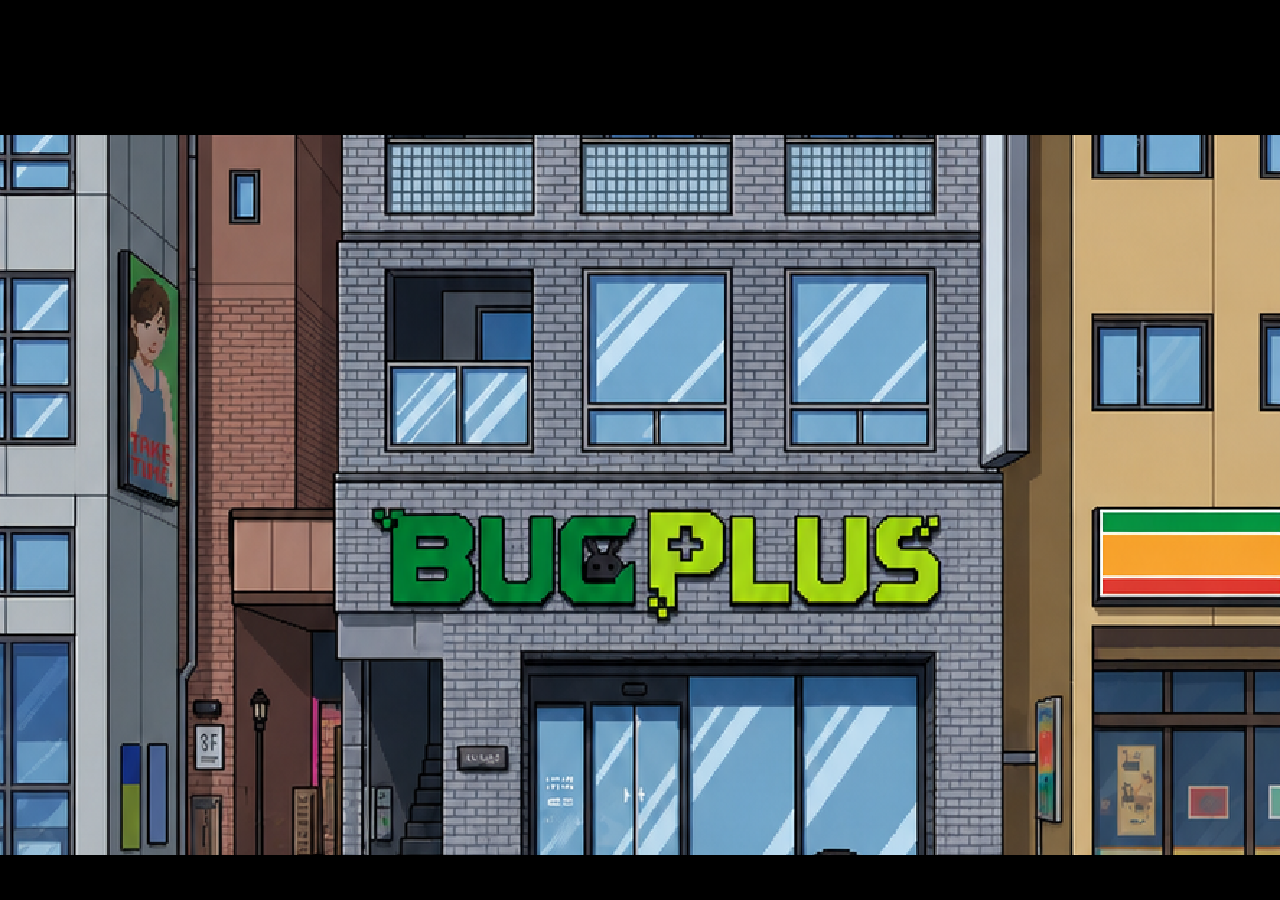
==== index.html @ 057a7ef7 "Publish input and gate fixes" ====
<!doctype html>
<html lang="ja">
  <head>
    <meta charset="UTF-8" />
    <meta name="viewport" content="width=device-width, initial-scale=1.0, viewport-fit=cover" />
    <meta name="theme-color" content="#1796dd" />
    <title>バグプラス株式会社</title>
    <script type="module" crossorigin src="./assets/index-Cx8Xz4dJ.js"></script>
    <link rel="stylesheet" crossorigin href="./assets/index-6q6pq_SU.css">
  </head>
  <body>
    <main id="game-root" aria-label="バグプラス株式会社 ゲーム"></main>
  </body>
</html>
---- assets/index-6q6pq_SU.css ----
:root{background:#000;color-scheme:dark;font-family:monospace;--reception-ui-font: 20px;--reception-ui-line: 1.5}*{box-sizing:border-box}html,body,#game-root{width:100%;height:100%;margin:0;overflow:hidden;overscroll-behavior:none}body{background:#000;overscroll-behavior:none;user-select:none;-webkit-user-select:none;-webkit-touch-callout:none;touch-action:none}.bug-company-pdf-download{position:relative;z-index:20;display:inline-flex!important;align-items:center;gap:10px;isolation:isolate;white-space:nowrap}.bug-company-pdf-download>span{display:grid;place-items:end center;width:34px;height:42px;padding-bottom:4px;border-radius:3px;background:#fff;color:#c8192e;font:900 10px/1 sans-serif;box-shadow:inset 0 0 0 2px #c8192e;clip-path:polygon(0 0,72% 0,100% 23%,100% 100%,0 100%)}.bug-company-pdf-download>b{font:inherit}.bug-flow-shell,.employee-ranking-shell,.employee-ranking-choice,.employee-ranking-password{font-size:18px}.bug-flow-nav button,.bug-flow-content :is(button,input,select,textarea),.employee-ranking-shell :is(button,input,select){font-size:16px}.tsukikage-gate-overlay{position:fixed;top:0;right:0;bottom:0;left:0;z-index:22000;display:grid;place-items:end center;padding:24px;background:#000000a8;color:#fff}.tsukikage-gate-overlay section{display:grid;gap:16px;width:min(920px,calc(100vw - 32px));min-height:210px;padding:24px 28px;border:3px solid #d7e8f7;background:linear-gradient(145deg,#071221fa,#140e27fa);box-shadow:0 0 34px #5c4cff52}.tsukikage-gate-overlay p,.tsukikage-gate-overlay h2{margin:0}.tsukikage-gate-overlay p{color:#a9d9ff;letter-spacing:.12em}.tsukikage-gate-overlay h2{white-space:normal;font-size:clamp(22px,3vw,34px);line-height:1.55}.tsukikage-gate-overlay section>div{display:flex;flex-wrap:wrap;gap:12px}.tsukikage-gate-overlay button{min-width:180px;min-height:52px;padding:10px 22px;border:2px solid #8ea5bd;background:#132a42;color:#fff;font:800 18px/1.2 sans-serif}.tsukikage-gate-overlay button.is-primary{border-color:#a9e8ff;background:#244d76}.tsukikage-gate-overlay button:focus{outline:4px solid #fff;outline-offset:3px}.tsukikage-gate-overlay.is-return{place-items:center;background:#02050b}.tsukikage-game-overlay{position:fixed;top:0;right:0;bottom:0;left:0;z-index:22100;display:grid;grid-template-rows:auto minmax(0,1fr);background:#000}.tsukikage-game-overlay header{display:flex;align-items:center;justify-content:space-between;gap:12px;min-height:48px;padding:6px 14px;background:#08101e;color:#fff}.tsukikage-game-overlay header button{min-height:36px;border:1px solid #9dc9ed;background:#162b45;color:#fff}.tsukikage-game-overlay header .tsukikage-date-return{min-height:26px;padding:3px 8px;font-size:11px}.tsukikage-game-overlay iframe{width:100%;height:100%;border:0;background:#000}.phone-app-icon.is-eyes{overflow:hidden;background:radial-gradient(circle at 50% 45%,#273b83,#090b1b 68%);box-shadow:inset 0 0 0 2px #806cff,0 0 14px #725fff99}.eyes-app-icon{width:100%;height:100%;fill:none;stroke:#bcecff;stroke-width:4;filter:drop-shadow(0 0 5px #766bff)}.eyes-app-icon circle:nth-of-type(2){fill:#713dff;stroke:#d7f5ff}.eyes-world-app{position:relative;display:grid;justify-items:center;align-content:start;gap:11px;min-height:100%;overflow:hidden;padding:18px 14px;background:radial-gradient(circle at 50% 32%,#151c43 0,#080b1b 42%,#03040b);color:#e8f7ff;text-align:center}.eyes-world-app:before{content:"";position:absolute;top:0;right:0;bottom:0;left:0;opacity:.17;background-image:linear-gradient(#8279ff44 1px,transparent 1px),linear-gradient(90deg,#8279ff44 1px,transparent 1px);background-size:26px 26px}.eyes-world-app>*{position:relative;z-index:1}.eyes-world-app header small,.eyes-world-app footer{color:#8598c9;font:700 9px/1.4 monospace;letter-spacing:.14em}.eyes-world-app h2{margin:2px 0 0;color:#dff8ff;font-size:clamp(18px,5vw,28px);letter-spacing:.08em;text-shadow:0 0 12px #6f78ff}.eyes-world-app header p,.eyes-world-system{margin:0;color:#9fc7ff}.eyes-world-core{position:relative;width:142px;height:142px;border:2px solid #5e64c9;border-radius:50%;box-shadow:0 0 28px #5047ff55,inset 0 0 24px #3579ff33}.eyes-world-core:before,.eyes-world-core:after{content:"";position:absolute;top:12px;right:12px;bottom:12px;left:12px;border:1px dashed #66bfff;border-radius:50%;animation:eyes-ring 14s linear infinite}.eyes-world-core:after{top:27px;right:27px;bottom:27px;left:27px;border-style:solid;border-color:#995fff;animation-direction:reverse;animation-duration:9s}.eyes-world-core i{position:absolute;top:47px;right:20px;bottom:47px;left:20px;border:3px solid #c7f2ff;border-radius:70% 18%;transform:rotate(45deg);box-shadow:0 0 18px #567cff}.eyes-world-core b{position:absolute;left:50%;top:50%;width:30px;height:30px;border:4px solid #e6fbff;border-radius:50%;background:#7037ff;box-shadow:0 0 18px #6bbcff;transform:translate(-50%,-50%)}.eyes-world-core span{position:absolute;left:50%;top:50%;width:8px;height:8px;border-radius:50%;background:#fff;transform:translate(-50%,-50%)}.eyes-world-app.is-open .eyes-world-core{animation:eyes-pulse 1.8s ease-in-out infinite}.eyes-world-status{display:grid;gap:3px;min-width:210px;padding:10px 18px;border:1px solid #404b80;background:#090d20cc}.eyes-world-status small{color:#7787b5;letter-spacing:.15em}.eyes-world-status strong{color:#a8dfff;font-size:19px;letter-spacing:.1em}.eyes-world-status span{color:#b8a6ff}.eyes-world-toggle{min-width:230px;min-height:46px;border:1px solid #6e75d2;background:#11183a;color:#c4edff;font-weight:900;letter-spacing:.06em;box-shadow:0 0 14px #433cff44}.eyes-world-app.is-open .eyes-world-toggle{border-color:#86ddff;background:#182a57;box-shadow:0 0 20px #5f5cff88}.eyes-world-app blockquote{margin:0;color:#cbd4ed;font-size:12px}.eyes-world-scan{position:absolute;z-index:2;left:0;right:0;top:-12%;height:2px;background:#b9f6ff;opacity:0;box-shadow:0 0 14px #72dcff}.eyes-world-app.is-open .eyes-world-scan{opacity:.7;animation:eyes-scan 2.8s linear infinite}@keyframes eyes-ring{to{transform:rotate(360deg)}}@keyframes eyes-pulse{50%{box-shadow:0 0 44px #65f9,inset 0 0 32px #4fb7ff55}}@keyframes eyes-scan{to{top:105%}}@media(max-width:720px),(max-height:460px){.bug-flow-shell,.employee-ranking-shell,.employee-ranking-choice,.employee-ranking-password{font-size:15px}.bug-flow-nav button,.bug-flow-content :is(button,input,select,textarea),.employee-ranking-shell :is(button,input,select){font-size:14px}.bug-flow-field,.bug-flow-route li,.bug-flow-request-list button{font-size:14px}.tsukikage-gate-overlay{padding:8px}.tsukikage-gate-overlay section{width:calc(100vw - 16px);min-height:170px;padding:14px}.tsukikage-gate-overlay h2{font-size:19px}.tsukikage-game-overlay header{min-height:40px;font-size:13px}.eyes-world-app{grid-template-columns:1fr 1fr;gap:6px 10px;padding:8px}.eyes-world-app header,.eyes-world-app blockquote,.eyes-world-app footer{grid-column:1 / -1}.eyes-world-core{width:108px;height:108px}.eyes-world-core i{top:36px;right:16px;bottom:36px;left:16px}.eyes-world-core b{width:24px;height:24px}}.bug-flow-login,.employee-ranking-choice,.employee-ranking-password{display:grid;gap:14px;width:min(560px,calc(100vw - 24px));max-height:calc(100vh - 24px);overflow:auto;padding:26px;border:3px solid #b8e6ff;border-radius:10px;background:#102a46;color:#fff}.bug-flow-login form,.bug-flow-login label,.employee-ranking-password label{display:grid;gap:8px}.bug-flow-login form>div,.employee-ranking-actions{display:flex;justify-content:flex-end;gap:8px}.bug-flow-login strong,.employee-ranking-error{min-height:1.4em;color:#ff9aa9}.bug-flow-identity{display:flex;align-items:center;gap:8px;margin-left:auto;white-space:pre-line;font-size:12px}.bug-flow-identity img{width:38px;height:38px;border:2px solid #fff;border-radius:50%;object-fit:cover;image-rendering:pixelated}.bug-flow-page-heading,.bug-flow-toolbar,.bug-flow-tabs,.bug-flow-filters{display:flex;flex-wrap:wrap;align-items:center;justify-content:space-between;gap:10px}.bug-flow-page-heading{margin-bottom:12px;font-size:25px;font-weight:800}.bug-flow-toolbar{margin-bottom:12px}.bug-flow-total,.bug-flow-purchase-total{color:#12577c;font-size:20px}.bug-flow-calendar{max-height:500px;overflow:auto;border:1px solid #d4dee8;background:#fff}.bug-flow-calendar table{width:100%;border-collapse:collapse}.bug-flow-calendar th{position:sticky;top:0;z-index:1;background:#dceaf2}.bug-flow-calendar th,.bug-flow-calendar td{padding:6px;border-bottom:1px solid #e3e9ee;text-align:left}.bug-flow-calendar td:first-child{min-width:92px;font-weight:800}.bug-flow-calendar td small{display:block;max-width:160px;color:#9a3b4e;font-weight:600}.bug-flow-calendar input{width:100%;min-width:100px}.bug-flow-repeater{display:grid;gap:10px;margin:14px 0}.bug-flow-repeat-row{display:grid;grid-template-columns:repeat(3,minmax(0,1fr)) auto;gap:10px;align-items:end;padding:12px;border:1px solid #d5e0e8;border-radius:8px;background:#fff}.bug-flow-repeat-row.purchase{grid-template-columns:1.4fr 1fr .6fr .8fr auto auto}.bug-flow-form-grid{display:grid;grid-template-columns:repeat(2,minmax(0,1fr));gap:10px}.bug-flow-field{display:grid;gap:5px}.bug-flow-field>span{color:#516273;font-size:12px;font-weight:800}.bug-flow-field textarea{min-height:80px;resize:vertical}.bug-flow-subtotal{align-self:center;white-space:nowrap}.bug-flow-content>.bug-flow-field,.bug-flow-content>.bug-flow-purchase-total,.bug-flow-content>button{margin-top:10px}.bug-flow-tabs{justify-content:flex-start;margin:12px 0}.bug-flow-tabs button.is-active,.bug-flow-nav button.is-active{border-color:#16816f;background:#dff5ec;color:#125c4d}.bug-flow-filters{justify-content:flex-start;margin-bottom:12px}.bug-flow-filters .bug-flow-field{min-width:180px}.bug-flow-applications{display:grid;gap:6px}.bug-flow-applications>button{display:grid;grid-template-columns:100px minmax(0,1fr) minmax(150px,.55fr) auto;gap:10px;align-items:center;text-align:left}.bug-flow-applications em{padding:4px 8px;border-radius:999px;background:#e5e9ed;font-style:normal;text-align:center}.bug-flow-applications em.is-申請中{background:#fff0bf;color:#765500}.bug-flow-applications em.is-承認{background:#dff5e8;color:#17613d}.bug-flow-applications em.is-却下{background:#ffe0e5;color:#93213b}.bug-flow-detail{display:grid;grid-template-columns:repeat(2,minmax(0,1fr));gap:8px}.bug-flow-detail div{padding:10px;background:#fff}.bug-flow-detail dt{color:#607080;font-size:12px}.bug-flow-detail dd{margin:4px 0 0;font-weight:800}.bug-flow-history{max-height:180px;overflow:auto;padding-left:24px}.bug-flow-confirm{position:absolute;top:0;right:0;bottom:0;left:0;z-index:100;display:grid;place-items:center;padding:12px;background:#030c18c2}.bug-flow-confirm section{display:grid;gap:14px;width:min(520px,100%);padding:24px;border:3px solid #1688ff;border-radius:8px;background:#fff;color:#172434}.bug-flow-confirm textarea{min-height:100px}.bug-flow-confirm section>div{display:flex;justify-content:flex-end;gap:8px}.employee-ranking-kicker{color:#b8ff37;font:800 12px/1.2 monospace;letter-spacing:.16em}.employee-ranking-panel{display:grid;grid-template-rows:auto auto minmax(0,1fr) auto;width:min(900px,calc(100vw - 24px));height:min(680px,calc(100vh - 24px));overflow:hidden;border:4px solid #d6aa31;background:#07182b;color:#fff}.employee-ranking-panel>header{display:flex;align-items:center;justify-content:space-between;padding:14px 18px;background:#102a46;color:#ffd867;font-size:22px;font-weight:900}.employee-ranking-days{display:flex;gap:4px;padding:10px;overflow-x:auto}.employee-ranking-days button.is-active{border-color:#ffd867;background:#ffd867;color:#07182b}.employee-ranking-table-wrap{overflow:auto;margin:0 10px;border:1px solid #496782}.employee-ranking-table-wrap table{width:100%;border-collapse:collapse}.employee-ranking-table-wrap th{position:sticky;top:0;background:#173c61}.employee-ranking-table-wrap th,.employee-ranking-table-wrap td{padding:11px;border-bottom:1px solid #284963;text-align:left}.employee-ranking-table-wrap tr.is-self{background:#b8ff3733;color:#d8ff87;font-weight:800}.employee-ranking-note{margin:8px 12px;color:#9db2c6;font-size:11px}@media(max-width:760px),(max-height:460px){.bug-flow-identity img{width:28px;height:28px}.bug-flow-repeat-row,.bug-flow-repeat-row.purchase{grid-template-columns:repeat(2,minmax(0,1fr))}.bug-flow-applications>button{grid-template-columns:70px minmax(0,1fr) auto}.bug-flow-applications>button small{grid-column:2}.bug-flow-calendar{max-height:260px}.bug-flow-detail{grid-template-columns:repeat(2,minmax(0,1fr))}.employee-ranking-panel>header{padding:7px 10px;font-size:16px}.employee-ranking-table-wrap th,.employee-ranking-table-wrap td{padding:6px;font-size:11px}}#game-root{display:flex;align-items:center;justify-content:center}@media(orientation:portrait){body:not(.field-viewport-active):not(.world-editor-active) #game-root canvas{margin:0!important}body.field-viewport-active:not(.world-editor-active) #game-root{position:relative;display:block;overflow:hidden}body.field-viewport-active:not(.world-editor-active) #game-root canvas{position:absolute;top:0;left:50%;width:auto!important;height:100svh!important;height:100dvh!important;max-width:none;max-height:none;margin:0!important;transform:translate(-50%)}}canvas{display:block;max-width:100%;max-height:100%;touch-action:none;user-select:none;-webkit-user-select:none;-webkit-touch-callout:none;-webkit-tap-highlight-color:transparent;image-rendering:pixelated;image-rendering:crisp-edges}.touch-joystick{--stick-x: 0px;--stick-y: 0px;position:fixed;left:max(16px,env(safe-area-inset-left));bottom:max(16px,env(safe-area-inset-bottom));z-index:10955;width:140px;height:140px;border:3px solid rgb(215 238 255 / 58%);border-radius:50%;background:radial-gradient(circle at 38% 34%,#7eb2d87a,#07182bc2 62%,#000000c7);box-shadow:inset 0 10px 18px #ffffff21,inset 0 -15px 22px #0000006b,0 12px 28px #00000061;opacity:.52;touch-action:none;user-select:none;-webkit-user-select:none;-webkit-touch-callout:none}.touch-joystick-well{position:absolute;top:18%;right:18%;bottom:18%;left:18%;border:2px solid rgb(184 230 255 / 34%);border-radius:50%;background:#31536f3d;box-shadow:inset 0 5px 12px #00000057}.touch-joystick-knob{position:absolute;left:50%;top:50%;width:55px;height:55px;border:3px solid rgb(184 230 255 / 82%);border-radius:50%;background:radial-gradient(circle at 34% 27%,#8fc7e8 0,#8fc7e8 10%,#31536f 34%,#173c61 72%);box-shadow:inset 0 6px 9px #ffffff2e,inset 0 -8px 12px #0000005c,4px 9px 11px #0000007a;transform:translate(calc(-50% + var(--stick-x)),calc(-50% + var(--stick-y)));transition:border-color .1s,box-shadow .1s}.touch-joystick-knob>span{position:absolute;left:13px;top:9px;width:19px;height:9px;border-radius:50%;background:#ffffff3d;transform:rotate(-18deg)}.touch-joystick.is-active{opacity:.68;border-color:#b8ff37c2}.touch-joystick.is-active .touch-joystick-knob{border-color:#b8ff37;box-shadow:inset 0 6px 9px #fff3,inset 0 -8px 12px #0000005c,4px 10px 13px #00000085,0 0 16px #b8ff3747}.touch-joystick.is-disabled{visibility:hidden;pointer-events:none}.world-editor-active .touch-joystick{display:none}@media(orientation:portrait),(max-width:720px){.touch-joystick{width:126px;height:126px}.touch-joystick-knob{width:51px;height:51px}}.reception-intro-overlay{position:fixed;top:0;right:0;bottom:0;left:0;z-index:10000;display:grid;place-items:center;padding:18px;background:#030c18c2;touch-action:manipulation}.reception-intro-card{width:min(100%,500px);max-height:calc(100vh - 24px);overflow:auto;padding:22px;border:3px solid #b8e6ff;border-radius:8px;background:#102a46;color:#fff;font:var(--reception-ui-font)/var(--reception-ui-line) sans-serif}.reception-intro-card h2{margin:0 0 10px;color:#b8ff37}.reception-intro-card p{margin:8px 0}.reception-intro-card label{display:grid;gap:5px;margin:10px 0}.reception-intro-card input,.reception-intro-card button{min-height:42px;width:100%;padding:8px 12px;border:2px solid #b8e6ff;border-radius:4px;font:inherit}.reception-intro-card input{background:#fff;color:#07182b;user-select:text;-webkit-user-select:text}.reception-intro-card button{background:#b8ff37;color:#07182b;font-weight:700;cursor:pointer}.reception-intro-actions{display:flex;gap:12px;margin-top:16px}.reception-intro-error{border-color:#ff6464}.reception-intro-error h2{color:#ff8b8b}.reception-terminal-error{white-space:pre-line;color:#ff8b8b;min-height:0}.room-history-overlay{position:fixed;top:0;right:0;bottom:0;left:0;z-index:10000;display:grid;place-items:center;padding:18px;background:#030c18c2;touch-action:manipulation}.room-history-card{width:min(100%,500px);max-height:calc(100vh - 24px);overflow:auto;padding:22px;border:3px solid #b8e6ff;border-radius:8px;background:#102a46;color:#fff;font:var(--reception-ui-font)/var(--reception-ui-line) sans-serif}.room-history-card h2{margin:0 0 10px;color:#b8ff37}.room-history-card ol{margin:10px 0;padding-left:30px}.room-history-hint{color:#b8e6ff}.fighting-game-overlay{position:fixed;top:0;right:0;bottom:0;left:0;z-index:10035;display:grid;place-items:center;padding:12px;background:#03060ef0;touch-action:manipulation}.fighting-game-choice{display:grid;gap:12px;width:min(100%,540px);padding:24px;border:3px solid #b8e6ff;border-radius:8px;background:#102a46;color:#fff;font:var(--reception-ui-font)/1.45 sans-serif}.fighting-game-choice h2,.fighting-game-choice p{margin:0 0 6px}.fighting-game-choice h2{color:#b8ff37}.fighting-game-choice button,.fighting-game-toolbar button{min-height:44px;padding:8px 14px;border:2px solid #b8e6ff;border-radius:4px;background:#173c61;color:#fff;font:inherit;cursor:pointer}.fighting-game-choice button{text-align:left}.fighting-game-choice button.is-selected,.fighting-game-choice button:focus,.fighting-game-toolbar button:focus{outline:3px solid #b8ff37;background:#31536f}.fighting-game-shell{position:relative;display:grid;grid-template-rows:auto minmax(0,1fr);width:min(1180px,calc(100vw - 24px));height:min(820px,calc(100vh - 24px));overflow:hidden;border:3px solid #b8e6ff;border-radius:8px;background:#070914;color:#fff}.fighting-game-toolbar{z-index:2;display:flex;align-items:center;justify-content:space-between;gap:12px;padding:8px 12px;background:#102a46;font:var(--reception-ui-font)/1.2 sans-serif}.fighting-game-toolbar strong{color:#b8ff37}.fighting-game-toolbar button{min-height:38px;padding:5px 12px}.fighting-game-loading{position:absolute;inset:50% auto auto 50%;margin:0;transform:translate(-50%,-50%);color:#b8e6ff;font:var(--reception-ui-font)/1.4 sans-serif}.fighting-game-frame{position:relative;z-index:1;width:100%;height:100%;border:0;background:#070914}.cash-register-overlay{position:fixed;top:0;right:0;bottom:0;left:0;z-index:10036;display:grid;place-items:center;padding:12px;background:#03060ef0;touch-action:manipulation}.cash-register-panel{display:grid;gap:14px;width:min(100%,650px);max-height:calc(100vh - 24px);overflow:auto;padding:24px;border:3px solid #b8e6ff;border-radius:8px;background:#102a46;color:#fff;font:var(--reception-ui-font)/1.45 sans-serif}.cash-register-panel h2,.cash-register-panel h3,.cash-register-panel p,.cash-register-panel ul{margin:0}.cash-register-panel h2{color:#b8ff37}.cash-register-panel h3{color:#b8e6ff}.cash-register-panel ul{padding-left:1.4em}.cash-register-choices{display:grid;gap:10px}.cash-register-panel button,.cash-register-toolbar button{min-height:44px;padding:8px 14px;border:2px solid #b8e6ff;border-radius:4px;background:#173c61;color:#fff;font:inherit;cursor:pointer}.cash-register-panel button{text-align:left}.cash-register-panel button.is-selected,.cash-register-panel button:focus,.cash-register-toolbar button:focus{outline:3px solid #b8ff37;background:#31536f}.cash-register-spec{width:min(820px,calc(100vw - 24px))}.cash-register-spec>section{display:grid;gap:7px;padding:12px;border:1px solid rgb(184 230 255 / 45%);border-radius:6px;background:#173c6199}.cash-register-shell{position:relative;display:grid;grid-template-rows:auto minmax(0,1fr);width:min(1180px,calc(100vw - 24px));height:min(820px,calc(100vh - 24px));overflow:hidden;border:3px solid #b8e6ff;border-radius:8px;background:#101218;color:#fff}.cash-register-toolbar{z-index:2;display:flex;align-items:center;justify-content:space-between;gap:12px;padding:8px 12px;background:#102a46;font:var(--reception-ui-font)/1.2 sans-serif}.cash-register-toolbar strong{color:#b8ff37}.cash-register-toolbar button{min-height:38px;padding:5px 12px}.cash-register-loading{position:absolute;inset:50% auto auto 50%;margin:0;transform:translate(-50%,-50%);color:#b8e6ff;font:var(--reception-ui-font)/1.4 sans-serif}.cash-register-frame{position:relative;z-index:1;width:100%;height:100%;border:0;background:#101218}@media(max-width:720px),(max-height:460px){.fighting-game-overlay{padding:4px}.fighting-game-choice{gap:8px;padding:14px}.fighting-game-shell{width:calc(100vw - 8px);height:calc(100vh - 8px)}.fighting-game-toolbar{padding:4px 7px;font-size:14px}.fighting-game-toolbar button{min-height:32px;padding:3px 8px}.cash-register-overlay{padding:4px}.cash-register-panel{gap:9px;max-height:calc(100vh - 8px);padding:12px;font-size:15px}.cash-register-panel h2{font-size:20px}.cash-register-panel button{min-height:36px;padding:5px 8px}.cash-register-shell{width:calc(100vw - 8px);height:calc(100vh - 8px)}.cash-register-toolbar{padding:4px 7px;font-size:14px}.cash-register-toolbar button{min-height:32px;padding:3px 8px}}.enterprise-app-overlay{position:fixed;top:0;right:0;bottom:0;left:0;z-index:10045;display:grid;place-items:center;padding:12px;background:#020a10e8;touch-action:manipulation}.enterprise-app-shell{--app-bg: #f4f6f8;--app-panel: #fff;--app-text: #15211d;--app-muted: #65736d;--app-accent: #146c43;--app-line: #d8e0dc;display:grid;grid-template-rows:auto minmax(0,1fr);width:min(1180px,calc(100vw - 20px));height:min(760px,calc(100vh - 20px));overflow:hidden;border:1px solid var(--app-line);border-radius:18px;background:var(--app-bg);color:var(--app-text);font:15px/1.5 Geist,Yu Gothic,Hiragino Kaku Gothic ProN,sans-serif;box-shadow:0 28px 90px #0000008a}.enterprise-app-shell *{box-sizing:border-box}.enterprise-app-header{display:flex;align-items:center;justify-content:space-between;gap:24px;min-height:68px;padding:12px clamp(18px,3.8vw,48px);border-bottom:1px solid var(--app-line);background:color-mix(in srgb,var(--app-panel) 92%,transparent);-webkit-backdrop-filter:blur(15px);backdrop-filter:blur(15px)}.enterprise-app-header h2{max-width:960px;margin:0;font-size:clamp(1.5rem,4vw,2.8rem);line-height:1.05;letter-spacing:-.055em}.enterprise-app-content{min-width:0;overflow:auto;padding:clamp(20px,4vw,48px);background:var(--app-bg)}.enterprise-app-content>h3{max-width:960px;margin:0 0 18px;font-size:clamp(2rem,5vw,4.5rem);line-height:1.05;letter-spacing:-.06em}.enterprise-app-shell button{min-height:42px;padding:9px 16px;border:1px solid var(--app-line);border-radius:10px;background:var(--app-panel);color:var(--app-text);font:700 13px/1.2 inherit;cursor:pointer;transition:transform .18s ease,border-color .18s ease,background .18s ease,color .18s ease}.enterprise-app-shell button:hover{transform:translateY(-2px);border-color:var(--app-accent)}.enterprise-app-shell button:focus-visible{outline:3px solid var(--app-accent);outline-offset:2px}.enterprise-app-shell button.is-active{border-color:var(--app-accent);background:var(--app-accent);color:#fff}.enterprise-app-close{min-width:74px;flex:0 0 auto}.enterprise-app-panel{display:grid;gap:14px;width:min(680px,calc(100vw - 24px));max-height:calc(100vh - 24px);overflow:auto;padding:24px;border:2px solid #92b5cc;border-radius:14px;background:#102a46;color:#fff;font:15px/1.5 Yu Gothic,sans-serif}.enterprise-app-panel h2,.enterprise-app-panel h3,.enterprise-app-panel p{margin:0}.enterprise-app-panel button,.enterprise-app-panel input,.enterprise-app-panel textarea,.enterprise-app-panel select{min-height:42px;padding:8px 11px;border:1px solid #8aa8ba;border-radius:7px;font:inherit}.enterprise-app-panel button{background:#173c61;color:#fff;text-align:left;cursor:pointer}.enterprise-app-overlay :is(button,a[href],input,select,textarea,[contenteditable=true],[tabindex="0"]):focus,.enterprise-app-overlay .is-keyboard-selected{outline:4px solid #1688ff!important;outline-offset:2px!important;box-shadow:0 0 0 2px #fff!important}.enterprise-file-button:focus{border-color:#1688ff}.enterprise-app-choice button{min-height:52px}.enterprise-app-spec{width:min(840px,calc(100vw - 24px))}.enterprise-login-panel form,.enterprise-login-panel label,.enterprise-record-form form,.enterprise-record-form label{display:grid;gap:8px}.enterprise-login-panel label{grid-template-columns:1fr;align-items:start}.enterprise-login-panel :is(input,select){width:100%;margin-top:2px}.enterprise-login-panel form,.enterprise-record-form form{gap:14px}.enterprise-record-form textarea{min-height:100px;resize:vertical}.enterprise-record-list{grid-column:1 / -1;display:grid;gap:10px}.enterprise-record-card{display:grid;grid-template-columns:minmax(160px,1fr) minmax(220px,2fr) auto auto;align-items:center;gap:10px;padding:14px;border:1px solid var(--app-line);border-radius:12px;background:var(--app-panel)}.enterprise-record-card p,.enterprise-record-card small{margin:0;color:var(--app-muted)}.enterprise-file-button{position:relative;display:inline-flex;align-items:center;min-height:42px;padding:9px 16px;border:1px solid var(--app-line);border-radius:10px;background:var(--app-panel);color:var(--app-text);font-weight:700;cursor:pointer}.enterprise-file-button input{position:absolute;width:1px;height:1px;opacity:0;pointer-events:none}.enterprise-confirm-backdrop{position:absolute;top:0;right:0;bottom:0;left:0;z-index:2;display:grid;place-items:center;padding:12px;background:#000000b8}.enterprise-confirm-backdrop .enterprise-app-panel{width:min(560px,calc(100vw - 24px))}.enterprise-app--kanban{--app-bg: #173c31;--app-panel: #102b24;--app-text: #eefcf4;--app-muted: #a7c7b8;--app-accent: #9ef0c2;--app-line: #315c4d}.enterprise-app--kanban .enterprise-app-header{background:#204b3e}.enterprise-kanban-board{display:grid;grid-template-columns:repeat(4,minmax(220px,1fr));grid-auto-flow:dense;gap:12px;min-width:930px}.enterprise-kanban-column{min-height:480px;padding:14px;border:1px solid var(--app-line);border-radius:15px;background:#09221bad}.enterprise-kanban-column h3{display:flex;align-items:center;justify-content:space-between;margin:0 0 16px;color:var(--app-accent);font-size:13px;letter-spacing:.08em}.enterprise-kanban-column h3:after{content:"";width:7px;height:7px;border-radius:50%;background:currentColor}.enterprise-kanban-card{display:grid;gap:20px;min-height:118px;margin-bottom:10px;padding:16px;border:1px solid var(--app-line);border-radius:12px;background:#f4f1df;color:#17362c;box-shadow:0 6px 20px #0000001f;transition:transform .26s ease}.enterprise-kanban-card:hover{transform:rotate(-.8deg) translateY(-3px)}.enterprise-kanban-card.is-overdue{border-color:#ff776d;box-shadow:inset 4px 0 #dc2626,0 6px 20px #0000001f}.enterprise-kanban-card button{justify-self:end;min-height:34px;padding:6px 11px;background:#183b31;color:#fff}.enterprise-app--tracker{--app-bg: #f5f2ff;--app-panel: #fff;--app-text: #241447;--app-muted: #675c7e;--app-accent: #6d35dc;--app-line: #d9cef2}.enterprise-app--tracker .enterprise-app-header{background:linear-gradient(90deg,#4b1eaa,#7c3aed);color:#fff}.enterprise-app--tracker .enterprise-app-content{background-image:radial-gradient(circle at 90% 15%,rgb(109 53 220 / 17%),transparent 30%)}.enterprise-issue-id{margin:0 0 22px;padding:7px 11px;border-radius:7px;background:#eadfff;color:#5523b1;font:800 12px/1 ui-monospace,monospace}.enterprise-app--tracker .enterprise-app-content>p:not(.enterprise-issue-id){margin:0 0 28px;color:var(--app-muted);font-size:16px}.enterprise-app--tracker .enterprise-app-content>button{min-height:50px;border:0;border-radius:999px;background:var(--app-accent);color:#fff}.enterprise-app--drive{--app-bg: #f8fafd;--app-panel: #fff;--app-text: #202124;--app-muted: #5f6368;--app-accent: #0b57d0;--app-line: #dfe3eb}.enterprise-app--drive .enterprise-app-header h2:before{content:"◆";margin-right:12px;color:#f9ab00}.enterprise-drive-filters,.enterprise-app--monitor nav,.enterprise-app--documents nav{display:flex;gap:8px;margin-bottom:24px;overflow-x:auto}.enterprise-drive-list{overflow:hidden;border:1px solid var(--app-line);border-radius:14px;background:var(--app-panel)}.enterprise-drive-list:before{content:"名前　　　　　　　　　更新日　　　　　　　　種類";display:block;padding:13px 20px;background:#eef3fb;color:var(--app-muted);font-size:11px;white-space:pre}.enterprise-drive-list p{position:relative;margin:0;padding:18px 20px 18px 54px;border-top:1px solid var(--app-line);white-space:pre-wrap}.enterprise-drive-list p:before{content:"▰";position:absolute;left:22px;color:#f9ab00;font-size:19px}.enterprise-drive-list p:hover{background:#edf4ff}.enterprise-app--monitor{--app-bg: #0b0d10;--app-panel: #171a1f;--app-text: #ecf3f8;--app-muted: #929ba4;--app-accent: #ff9f1c;--app-line: #30363d}.enterprise-app--monitor .enterprise-app-header{background:#13161a}.enterprise-app--monitor .enterprise-app-header h2:before{content:"◉";margin-right:12px;color:#ff9f1c}.enterprise-app--monitor .enterprise-app-content{display:grid;grid-template-columns:1fr 1fr;grid-auto-flow:dense;gap:14px}.enterprise-app--monitor nav{grid-column:1 / -1;justify-content:flex-end;margin:0}.enterprise-app--monitor .enterprise-app-content>p{margin:0;padding:28px;border:1px solid var(--app-line);border-radius:12px;background:var(--app-panel);color:#a7f3c5;font:700 15px/2 ui-monospace,monospace}.enterprise-app--monitor .enterprise-app-content>p:nth-of-type(2){color:#ffd38c}.enterprise-monitor-chart{grid-column:1 / -1;width:100%;min-height:300px;padding:20px;border:1px solid var(--app-line);border-radius:12px;background-color:#111419;color:#ff9f1c;background-image:linear-gradient(rgb(255 255 255 / 5%) 1px,transparent 1px),linear-gradient(90deg,rgb(255 255 255 / 5%) 1px,transparent 1px);background-size:40px 40px}.enterprise-app--admin{--app-bg: #f7f2fa;--app-panel: #fffbfe;--app-text: #1d1b20;--app-muted: #49454f;--app-accent: #6750a4;--app-line: #cac4d0}.enterprise-app--admin .enterprise-app-content{display:grid;grid-template-columns:minmax(250px,.8fr) minmax(0,1.2fr);grid-template-rows:auto 1fr;gap:12px 40px;align-content:center;padding-inline:clamp(26px,8vw,100px)}.enterprise-admin-users{grid-row:1 / 3;display:grid;gap:8px;align-content:start;padding:14px;border-radius:24px;background:#ece6f0}.enterprise-admin-users button{min-height:58px;border:0;border-radius:17px;text-align:left}.enterprise-app--admin .enterprise-app-content>h3{align-self:end;margin:0;padding:20px 25px 0;font-size:clamp(28px,4vw,48px)}.enterprise-app--admin .enterprise-app-content>p{align-self:start;margin:0;padding:0 25px 25px;color:var(--app-muted);line-height:2}.enterprise-app--hvac{--app-bg: #eaf7ff;--app-panel: #fff;--app-text: #062b43;--app-muted: #4f7185;--app-accent: #0077b6;--app-line: #b8dced}.enterprise-app--hvac .enterprise-app-header{background:linear-gradient(90deg,#006da5,#00a7ce);color:#fff}.enterprise-app--hvac .enterprise-app-content{display:grid;place-content:center;justify-items:center;background-image:radial-gradient(circle,#fff 0 34%,transparent 35%),linear-gradient(135deg,#eefbff,#c9edff)}.enterprise-app--hvac .enterprise-app-content>h3{margin:0 0 20px;font-size:clamp(34px,6vw,72px)}.enterprise-app--hvac .enterprise-app-content>p{max-width:760px;margin:0;padding:25px 34px;border:1px solid var(--app-line);border-radius:22px;background:#ffffffc7;color:#135575;font-size:clamp(17px,2.4vw,28px);font-weight:800;text-align:center;box-shadow:0 20px 50px #0053811f}.enterprise-hvac-controls{display:grid;grid-template-columns:repeat(4,minmax(90px,1fr));gap:10px;width:min(760px,100%);margin-top:26px}.enterprise-hvac-controls button{min-height:58px;border-radius:17px}.enterprise-app-workspace{display:grid;grid-template-columns:repeat(12,minmax(0,1fr));grid-auto-flow:dense;gap:12px;min-width:0}.enterprise-toolbar{grid-column:1 / -1;display:flex;align-items:center;flex-wrap:wrap;gap:8px;padding:10px;border:1px solid var(--app-line);border-radius:12px;background:color-mix(in srgb,var(--app-panel) 92%,transparent)}.enterprise-toolbar input,.enterprise-toolbar select,.enterprise-field input,.enterprise-field select,.enterprise-field textarea{min-height:40px;padding:8px 10px;border:1px solid var(--app-line);border-radius:8px;background:var(--app-panel);color:var(--app-text);font:inherit}.enterprise-toolbar input{flex:1 1 190px}.enterprise-field{display:grid;gap:5px;color:var(--app-muted);font-size:12px;font-weight:700}.enterprise-field textarea{min-height:76px;resize:vertical}.enterprise-kpi{min-width:0;padding:14px;border:1px solid var(--app-line);border-radius:12px;background:var(--app-panel);box-shadow:0 8px 22px #00000012}.enterprise-kpi strong{display:block;font-size:clamp(1.3rem,3vw,2.2rem);line-height:1}.enterprise-kpi small{color:var(--app-muted)}.enterprise-tracker-layout{display:grid;grid-template-columns:minmax(260px,.85fr) minmax(0,1.55fr);gap:12px;min-height:100%}.enterprise-tracker-list,.enterprise-tracker-detail,.enterprise-admin-detail{min-width:0;overflow:auto;border:1px solid var(--app-line);border-radius:14px;background:var(--app-panel)}.enterprise-tracker-list{display:grid;align-content:start;gap:6px;padding:8px}.enterprise-tracker-list button{display:grid;gap:4px;min-height:70px;text-align:left}.enterprise-tracker-list button{white-space:pre-line}.enterprise-tracker-detail,.enterprise-admin-detail{padding:clamp(16px,3vw,30px)}.enterprise-tracker-detail section,.enterprise-admin-detail section{margin-top:16px;padding-top:16px;border-top:1px solid var(--app-line)}.enterprise-drive-row{display:grid;grid-template-columns:minmax(170px,2fr) repeat(4,minmax(80px,1fr));align-items:center;gap:10px;padding:11px 14px;border-top:1px solid var(--app-line);background:var(--app-panel)}.enterprise-drive-row:hover{background:color-mix(in srgb,var(--app-accent) 7%,var(--app-panel))}.enterprise-app--kanban .enterprise-app-content,.enterprise-app--tracker .enterprise-app-content,.enterprise-app--drive .enterprise-app-content,.enterprise-app--monitor .enterprise-app-content,.enterprise-app--admin .enterprise-app-content,.enterprise-app--hvac .enterprise-app-content{padding:16px}.enterprise-app--kanban .enterprise-kpi{background:#204b3e}.enterprise-app--tracker .enterprise-kpi{background:#fff}.enterprise-app--monitor .enterprise-kpi{background:#171a1f}.enterprise-app--monitor .enterprise-kpi{grid-column:span 4;color:#a7f3c5;font-family:ui-monospace,monospace}.enterprise-app--monitor .enterprise-kpi strong{color:#ffb357;font-family:ui-monospace,monospace}.enterprise-app--admin .enterprise-app-header{background:#f0e9f5}.enterprise-app--admin .enterprise-toolbar{background:#ece6f0}.enterprise-app--drive .enterprise-toolbar{background:#eef3fb}.enterprise-app--hvac .enterprise-app-workspace{align-content:start}.enterprise-app--hvac .enterprise-kpi{background:#ffffffd1}.enterprise-app--kanban .enterprise-toolbar,.enterprise-app--kanban .enterprise-kpi,.enterprise-app--kanban .enterprise-kanban-board,.enterprise-app--tracker .enterprise-toolbar,.enterprise-app--tracker .enterprise-tracker-layout,.enterprise-app--drive .enterprise-toolbar,.enterprise-app--drive .enterprise-drive-filters,.enterprise-app--drive .enterprise-drive-list,.enterprise-app--admin .enterprise-toolbar{grid-column:1 / -1}.enterprise-app--admin .enterprise-admin-users{grid-column:span 4;grid-row:auto}.enterprise-app--admin .enterprise-admin-detail{grid-column:span 8}.enterprise-app--hvac .enterprise-toolbar,.enterprise-app--hvac>h3{grid-column:1 / -1}.enterprise-app--hvac .enterprise-kpi{grid-column:span 4}.enterprise-app--hvac .enterprise-hvac-controls{grid-column:1 / -1;width:100%;margin-top:0}.enterprise-hvac-room-list{grid-template-columns:repeat(3,minmax(0,1fr));align-items:start}.enterprise-hvac-room{display:grid;gap:9px;padding:12px;border:1px solid var(--app-line);border-radius:14px;background:#ffffffe0}.enterprise-hvac-room>header{display:flex;align-items:center;justify-content:space-between;gap:12px}.enterprise-hvac-room h3{margin:0}.enterprise-temperature-setting{display:grid;grid-template-columns:max-content minmax(0,1fr);align-items:center;gap:8px}.enterprise-temperature-control{display:grid;grid-template-columns:48px minmax(90px,1fr) 48px;align-items:center;gap:8px;max-width:260px}.enterprise-temperature-control output{font-size:18px;font-weight:800;text-align:center}.enterprise-hvac-schedule-list{display:grid;gap:8px}.enterprise-hvac-schedule{display:flex;align-items:center;justify-content:space-between;gap:10px;padding-top:10px;border-top:1px solid var(--app-line)}.enterprise-hvac-schedule>div{display:flex;align-items:center;flex-wrap:wrap;gap:8px}.enterprise-hvac-schedule>div:first-child{display:grid;gap:2px}@media(max-width:900px)and (min-width:701px){.enterprise-hvac-room-list{grid-template-columns:repeat(2,minmax(0,1fr))}}.enterprise-app--board{--app-bg: #071326;--app-panel: #0f2038;--app-text: #f6f8ff;--app-muted: #a8b7cd;--app-accent: #ffd43b;--app-line: #243b5c}.enterprise-app--board .enterprise-app-header{background:#091a31}.enterprise-app--board .enterprise-app-header h2{color:#ffd43b}.enterprise-board-kpis{display:grid;grid-template-columns:repeat(4,minmax(0,1fr));grid-auto-flow:dense;gap:10px}.enterprise-board-kpis strong{min-height:116px;padding:23px;border:1px solid var(--app-line);border-radius:12px;background:linear-gradient(145deg,#122946,#0a182b);font-size:clamp(16px,2.2vw,27px);letter-spacing:-.03em;box-shadow:inset 0 1px #ffffff0d}.enterprise-board-kpis strong:nth-child(1),.enterprise-board-kpis strong:nth-child(4){color:#ffd43b}.enterprise-app--board .enterprise-app-content>p{margin:12px 0;padding:13px 17px;border:1px solid var(--app-line);border-radius:9px;color:var(--app-muted);font:12px/1.8 ui-monospace,monospace}.enterprise-board-chart{position:relative;display:flex;height:260px;align-items:end;gap:5%;padding:30px 60px 25px;border:1px solid var(--app-line);border-radius:12px;background-color:var(--app-panel);background-image:linear-gradient(rgb(255 255 255 / 6%) 1px,transparent 1px);background-size:100% 50px}.enterprise-board-chart span{flex:1;min-width:40px;background:linear-gradient(#ffd43b,#ff8f00);box-shadow:0 0 18px #ffbb1a38}.enterprise-board-chart b{position:absolute;top:22px;right:25px;color:#ffd43b;font-size:25px}.enterprise-app--board .enterprise-app-content>button{margin-top:12px;background:#ffd43b;color:#101926}.enterprise-app--documents{--app-bg: #ddd6c8;--app-panel: #fffdf6;--app-text: #2e2922;--app-muted: #71685c;--app-accent: #b52722;--app-line: #c9bfae}.enterprise-app--documents .enterprise-app-header{background:#4a4035;color:#fff}.enterprise-app--documents .enterprise-app-content{display:grid;grid-template-rows:auto minmax(0,1fr) auto;justify-items:center;background-image:repeating-linear-gradient(135deg,rgb(78 64 50 / 4%) 0 1px,transparent 1px 8px)}.enterprise-app--documents nav{justify-self:stretch;justify-content:center}.enterprise-app--documents nav button{min-width:130px;border-radius:3px}.enterprise-app--documents article{width:min(760px,100%);min-height:400px;padding:clamp(32px,6vw,70px);border:1px solid #c9bfae;background:#fffdf6;font:16px/2.35 Yu Mincho,Hiragino Mincho ProN,serif;white-space:pre-wrap;box-shadow:0 18px 45px #4437272e}.enterprise-app--documents article:before{content:"CONFIDENTIAL";display:block;margin-bottom:42px;color:#b52722;font:800 11px/1 Geist,sans-serif;letter-spacing:.2em}.enterprise-app--documents .enterprise-app-content>button{margin-top:18px;border-color:#b52722;background:#b52722;color:#fff}@media(max-width:860px){.enterprise-app-overlay{padding:4px}.enterprise-app-shell{width:calc(100vw - 8px);height:calc(100vh - 8px);border-radius:10px}.enterprise-app-header{min-height:54px;padding:8px 14px}.enterprise-app-content{padding:16px}.enterprise-kanban-board{min-width:820px}.enterprise-kanban-column{min-height:350px}.enterprise-app--monitor .enterprise-app-content{grid-template-columns:1fr 1fr}.enterprise-monitor-chart{min-height:180px}.enterprise-board-kpis{grid-template-columns:repeat(3,minmax(0,1fr))}.enterprise-board-kpis strong{min-height:82px;padding:14px}.enterprise-board-chart{height:180px}.enterprise-app--documents article{min-height:300px;padding:28px;line-height:2}.enterprise-tracker-layout{grid-template-columns:230px minmax(0,1fr)}.enterprise-drive-row{grid-template-columns:minmax(150px,2fr) repeat(3,minmax(70px,1fr))}.enterprise-drive-row>:nth-child(5){display:none}}@media(max-width:700px),(max-height:440px){.enterprise-app-shell{font-size:12px}.enterprise-app-header{min-height:44px}.enterprise-app-header h2{font-size:20px}.enterprise-app-close{min-width:58px;min-height:32px!important;padding:5px 9px!important}.enterprise-app-shell button{min-height:34px;padding:6px 10px;font-size:11px}.enterprise-kanban-board{grid-template-columns:repeat(2,minmax(0,1fr));min-width:0;gap:7px}.enterprise-kanban-column{min-height:290px;padding:8px}.enterprise-kanban-card{min-height:84px;padding:10px}.enterprise-app--tracker .enterprise-app-content{padding-inline:28px}.enterprise-app--tracker .enterprise-app-content>h3{font-size:34px}.enterprise-drive-list p{padding-block:11px}.enterprise-monitor-chart{min-height:130px}.enterprise-app--admin .enterprise-app-content{grid-template-columns:210px 1fr;gap:8px 16px;padding-inline:18px}.enterprise-admin-users button{min-height:42px}.enterprise-app--hvac .enterprise-app-content>h3{font-size:32px}.enterprise-app--hvac .enterprise-app-content>p{padding:14px 18px;font-size:17px}.enterprise-hvac-controls{margin-top:12px}.enterprise-hvac-controls button{min-height:40px}.enterprise-hvac-room-list{grid-template-columns:1fr}.enterprise-hvac-room{padding:10px}.enterprise-hvac-room>header,.enterprise-hvac-schedule{align-items:stretch;flex-direction:column}.enterprise-board-kpis{grid-template-columns:repeat(3,1fr);gap:6px}.enterprise-board-kpis strong{min-height:62px;padding:9px;font-size:14px}.enterprise-app--board .enterprise-app-content>p{margin:7px 0;padding:7px 10px}.enterprise-board-chart{height:115px;padding:18px 40px 12px}.enterprise-app--documents nav{margin-bottom:10px}.enterprise-app--documents article{min-height:240px;padding:20px;font-size:12px;line-height:1.75}.enterprise-app--documents article:before{margin-bottom:18px}.enterprise-toolbar{gap:5px;padding:6px}.enterprise-toolbar input,.enterprise-toolbar select,.enterprise-field input,.enterprise-field select{min-height:32px;padding:5px 7px}.enterprise-kpi{padding:9px}.enterprise-tracker-layout{grid-template-columns:minmax(175px,.72fr) minmax(0,1.28fr)}.enterprise-tracker-detail,.enterprise-admin-detail{padding:10px}.enterprise-drive-row{grid-template-columns:minmax(145px,2fr) repeat(2,minmax(64px,1fr));padding:8px}.enterprise-drive-row>:nth-child(4),.enterprise-drive-row>:nth-child(5){display:none}}.enterprise-user-chip{display:flex;align-items:center;gap:9px;margin-left:auto;white-space:pre-line;font-size:12px;font-weight:800;line-height:1.25}.enterprise-avatar{width:44px;height:44px;flex:0 0 auto;border:2px solid var(--app-accent);border-radius:50%;background:#dfe6ea;object-fit:cover;object-position:center 22%;image-rendering:auto}.enterprise-app-header .enterprise-avatar{width:38px;height:38px;border-color:currentColor}.enterprise-task-toolbar button.is-selected,.enterprise-knowledge-nav button.is-selected{border-color:var(--app-accent);background:var(--app-accent);color:#fff}.enterprise-task-people{display:flex;align-items:center;gap:7px;margin-top:4px}.enterprise-task-people .enterprise-avatar{width:30px;height:30px}.enterprise-admin-list{grid-column:1 / -1;display:grid;grid-template-columns:repeat(auto-fit,minmax(250px,1fr));gap:10px}.enterprise-user-card{display:grid;grid-template-columns:auto minmax(0,1fr) auto;align-items:center;gap:7px 12px}.enterprise-user-card>p{white-space:pre-line}.enterprise-user-card>button{grid-column:2}.enterprise-user-card>button+button{grid-column:3;grid-row:2;color:#a32222}.enterprise-app--tracker{--app-bg: #f5f7fb;--app-panel: #fff;--app-text: #172033;--app-muted: #5d6676;--app-accent: #4057d6;--app-line: #d7dceb}.enterprise-app--tracker .enterprise-app-header{background:#202d75;color:#fff}.enterprise-knowledge-layout{grid-column:1 / -1;display:grid;grid-template-columns:minmax(210px,.58fr) minmax(0,2fr);min-height:0;border:1px solid var(--app-line);border-radius:14px;overflow:hidden;background:var(--app-panel)}.enterprise-knowledge-nav{display:grid;align-content:start;gap:5px;overflow:auto;padding:14px;border-right:1px solid var(--app-line);background:#eef1f9}.enterprise-knowledge-nav h3{margin:0 0 8px}.enterprise-knowledge-nav button{min-height:40px;text-align:left}.enterprise-knowledge-nav button.is-child{padding-left:22px;font-size:12px}.enterprise-knowledge-editor{min-width:0;overflow:auto;padding:clamp(14px,2.5vw,30px)}.enterprise-knowledge-heading{display:flex;align-items:center;justify-content:space-between;gap:15px;padding-bottom:14px;border-bottom:1px solid var(--app-line)}.enterprise-knowledge-heading h2{margin:0;font-size:clamp(24px,3.5vw,40px)}.enterprise-knowledge-tools{display:flex;flex-wrap:wrap;gap:6px;margin:14px 0;padding:9px;border:1px solid var(--app-line);border-radius:10px;background:#f7f8fc}.enterprise-knowledge-tools .enterprise-field{min-width:110px}.enterprise-knowledge-tools input[type=file]{max-width:190px;padding:6px;border:1px solid var(--app-line);border-radius:8px;background:#fff}.enterprise-knowledge-body{min-height:360px;padding:20px;border:1px solid transparent;border-radius:10px;color:#253047;line-height:1.85}.enterprise-knowledge-body[contenteditable=true]{border-color:var(--app-line);background:#fff}.enterprise-knowledge-body h3{margin-top:28px}.enterprise-knowledge-body img{display:block;max-width:100%;height:auto;margin:18px auto 5px;border-radius:12px}.enterprise-knowledge-body figure{margin:20px 0;text-align:center}.enterprise-knowledge-body figcaption{color:var(--app-muted);font-size:12px}.enterprise-knowledge-body table{width:100%;margin:14px 0;border-collapse:collapse}.enterprise-knowledge-body th,.enterprise-knowledge-body td{padding:9px 11px;border:1px solid #cbd2e2;text-align:left;vertical-align:top}.enterprise-knowledge-body th{background:#eef1f9}.knowledge-related{margin:14px 0;padding:12px 15px;border-left:4px solid #4057d6;background:#eef1ff}.knowledge-diagram,.knowledge-quality-map{display:flex;align-items:center;justify-content:center;flex-wrap:wrap;gap:10px;margin:18px 0;padding:20px;border-radius:12px;background:#edf7ff}.knowledge-quality-map span{padding:14px;border-radius:50%;background:#4057d6;color:#fff;font-weight:800}.enterprise-readonly{color:var(--app-muted);font-weight:800}@media(max-width:700px),(max-height:440px){.enterprise-user-chip{font-size:10px}.enterprise-app-header .enterprise-avatar{width:30px;height:30px}.enterprise-knowledge-layout{grid-template-columns:150px minmax(0,1fr)}.enterprise-knowledge-nav{padding:7px}.enterprise-knowledge-editor{padding:9px}.enterprise-knowledge-body{min-height:220px;padding:10px}.enterprise-knowledge-tools{max-height:105px;overflow:auto}.enterprise-admin-list{grid-template-columns:repeat(2,minmax(230px,1fr))}}.ec-store-overlay{position:fixed;top:0;right:0;bottom:0;left:0;z-index:10045;display:grid;place-items:center;padding:12px;background:#02080ff0;color:#14202b;font:16px/1.45 -apple-system,BlinkMacSystemFont,Segoe UI,sans-serif;touch-action:manipulation}.ec-store-overlay *,.ec-store-overlay *:before,.ec-store-overlay *:after{box-sizing:border-box}.ec-store-overlay h2,.ec-store-overlay h3,.ec-store-overlay p,.ec-store-overlay dl{margin:0}.ec-store-overlay button,.ec-store-overlay input,.ec-store-overlay select{min-height:40px;border:1px solid #9aabb7;border-radius:6px;background:#fff;color:#14202b;font:inherit}.ec-store-overlay button{padding:7px 13px;font-weight:750;cursor:pointer}.ec-store-overlay button:hover{border-color:#148546}.ec-store-overlay button.is-selected,.ec-store-overlay button:focus-visible{outline:4px solid #b8ff37;outline-offset:2px}.ec-store-overlay button:disabled{cursor:not-allowed;opacity:.45}.ec-store-kicker{color:#17834a;font:800 13px/1.1 monospace;letter-spacing:.09em}.ec-store-choice{display:grid;gap:16px;width:min(620px,calc(100vw - 24px));padding:28px;border:3px solid #b8ff37;background:#07182b;color:#fff;box-shadow:0 24px 70px #000}.ec-store-choice h2{color:#b8ff37;font-size:28px}.ec-store-choice>p:last-of-type{font-size:20px}.ec-store-choices{display:grid;gap:9px}.ec-store-choices button{text-align:left}.ec-store-buyer,.ec-store-admin{width:min(1240px,calc(100vw - 24px));height:min(820px,calc(100vh - 24px));overflow:hidden;background:#f4f6f3;box-shadow:0 25px 80px #000}.ec-store-buyer{display:grid;grid-template-rows:auto minmax(0,1fr)}.ec-store-buyer>header{display:flex;align-items:center;justify-content:space-between;gap:20px;padding:14px 22px;border-bottom:4px solid #b8ff37;background:#09243b;color:#fff}.ec-store-brand{display:grid;grid-template-columns:auto auto;align-items:baseline;column-gap:7px}.ec-store-brand span{color:#b8ff37;font:900 26px/1 monospace}.ec-store-brand strong{font-size:25px;letter-spacing:.08em}.ec-store-brand small{grid-column:1 / -1;color:#b9c7d3;font-size:11px}.ec-store-buyer nav{display:flex;gap:8px}.ec-store-buyer>main,.ec-store-admin main{overflow:auto;padding:22px}.ec-store-hero{display:grid;align-content:center;min-height:160px;padding:24px 32px;border-radius:12px;background:radial-gradient(circle at 80% 30%,#b8ff37 0 6%,transparent 6.4%),linear-gradient(115deg,#0a5838,#09243b 68%);color:#fff}.ec-store-hero p{color:#b8ff37;font:800 13px monospace;letter-spacing:.12em}.ec-store-hero h2{margin:6px 0;font-size:clamp(25px,4vw,45px)}.ec-store-filters{display:grid;grid-template-columns:minmax(220px,1fr) 210px 180px;gap:9px;margin:16px 0 24px}.ec-store-filters input,.ec-store-filters select{padding:7px 10px}.ec-store-section-title,.ec-admin-heading{display:flex;align-items:end;justify-content:space-between;gap:14px;margin-bottom:12px}.ec-store-section-title p,.ec-admin-heading p{color:#17834a;font:800 12px monospace}.ec-product-grid{display:grid;grid-template-columns:repeat(4,minmax(0,1fr));gap:14px}.ec-product-card{display:grid;grid-template-rows:120px auto minmax(42px,auto) auto auto auto;gap:6px;padding:12px;border:1px solid #d4dcd5;border-radius:9px;background:#fff;box-shadow:0 5px 16px #0d241c12}.ec-product-card>p{color:#18834b;font-size:11px;font-weight:800}.ec-product-card>h3{font-size:15px;line-height:1.3}.ec-product-card>strong{font-size:19px}.ec-product-card>strong small,.ec-product-card>span{color:#66747d;font-size:11px}.ec-product-visual{position:relative;min-height:92px;overflow:hidden;border-radius:7px;background-color:#edf0ef;background-image:var(--ec-product-sheet);background-repeat:no-repeat;background-size:300% 200%;background-position:calc(var(--ec-product-column, 0) * 50%) calc(var(--ec-product-row, 0) * 100%)}.ec-product-visual>strong{position:absolute;right:6px;bottom:5px;padding:2px 5px;border-radius:3px;background:#051927c7;color:#fff;font:700 10px monospace}.ec-product-visual.is-large{min-height:360px}.ec-product-detail{display:grid;grid-template-columns:180px minmax(280px,1fr) minmax(320px,1.2fr);gap:22px;align-items:start}.ec-product-detail>button{align-self:start}.ec-product-detail-info{display:grid;gap:16px}.ec-product-detail-info>strong{color:#137b44;font-size:30px}.ec-product-detail-info dl div,.ec-cart aside dl div{display:flex;justify-content:space-between;gap:20px;padding:9px 0;border-bottom:1px solid #d0d8d2}.ec-primary{border-color:#0a6a3b!important;background:#087743!important;color:#fff!important}.ec-cart{display:grid;grid-template-columns:minmax(0,1fr) 300px;gap:16px 24px}.ec-cart>.ec-store-kicker,.ec-cart>h2{grid-column:1 / -1}.ec-cart-list{display:grid;gap:8px}.ec-cart-list article{display:grid;grid-template-columns:90px minmax(0,1fr) 75px auto;gap:10px;align-items:center;padding:9px;background:#fff}.ec-cart-list article>div:nth-child(2){display:grid}.ec-cart aside{align-self:start;padding:18px;background:#fff}.ec-cart aside button{width:100%;margin-top:14px}.ec-checkout{width:min(720px,100%);margin:auto}.ec-checkout form{display:grid;grid-template-columns:repeat(2,minmax(0,1fr));gap:12px;margin-top:15px;padding:20px;background:#fff}.ec-checkout label{display:grid;gap:4px;font-weight:700}.ec-checkout input,.ec-checkout select{padding:7px 9px}.ec-order-complete{display:grid;gap:10px;place-items:center;padding:50px 20px;text-align:center}.ec-order-complete>span{display:grid;place-items:center;width:72px;height:72px;border-radius:50%;background:#168149;color:#fff;font-size:38px}.ec-store-empty{padding:28px;background:#fff;color:#65727a}.ec-store-admin{display:grid;grid-template-rows:auto minmax(0,1fr);background:#eef1f4}.ec-store-admin>header{display:flex;align-items:center;justify-content:space-between;padding:14px 20px;background:#101f30;color:#fff}.ec-store-admin>header>div{display:grid}.ec-store-admin>header strong{color:#b8ff37;font-size:22px}.ec-store-admin>header span{color:#9cafbe;font-size:11px}.ec-store-admin>div{display:grid;grid-template-columns:210px minmax(0,1fr);min-height:0}.ec-store-admin nav{display:grid;align-content:start;gap:6px;padding:16px;background:#172a40}.ec-store-admin nav button{border-color:transparent;background:transparent;color:#d9e5ed;text-align:left}.ec-store-admin nav button.is-active{background:#b8ff37;color:#102033}.ec-admin-metrics{display:grid;grid-template-columns:repeat(4,minmax(0,1fr));gap:12px}.ec-admin-metrics section{display:grid;gap:5px;padding:18px;border-left:4px solid #159155;background:#fff}.ec-admin-metrics strong{font-size:27px}.ec-admin-metrics small{color:#71808c}.ec-admin-notice{margin-top:18px;padding:18px;border:1px solid #cbd4dc;background:#fff}.ec-admin-table{overflow:auto;border:1px solid #cad3da;background:#fff}.ec-admin-table table{width:100%;border-collapse:collapse;white-space:nowrap}.ec-admin-table th,.ec-admin-table td{padding:8px 10px;border-bottom:1px solid #dde3e8;text-align:left}.ec-admin-table th{position:sticky;top:0;background:#dce5eb}.ec-admin-table input{width:92px;padding:5px}.ec-order-list,.ec-category-list{display:grid;gap:10px}.ec-order-list article{display:grid;grid-template-columns:1fr auto 180px;gap:14px;align-items:center;padding:15px;background:#fff}.ec-order-list article>div{display:grid}.ec-category-list{grid-template-columns:repeat(2,minmax(0,1fr))}.ec-category-list article{display:grid;gap:4px;padding:16px;border-left:4px solid #178a4f;background:#fff}.ec-category-list article>span{color:#60717d;font:700 12px monospace}@media(max-width:800px),(max-height:460px){.ec-store-overlay{padding:3px;font-size:12px}.ec-store-choice{gap:8px;padding:15px}.ec-store-choice h2{font-size:20px}.ec-store-choice>p:last-of-type{font-size:15px}.ec-store-overlay button,.ec-store-overlay input,.ec-store-overlay select{min-height:30px;padding:4px 7px}.ec-store-buyer,.ec-store-admin{width:calc(100vw - 6px);height:calc(100vh - 6px)}.ec-store-buyer>header{padding:6px 9px}.ec-store-brand span,.ec-store-brand strong{font-size:17px}.ec-store-brand small{display:none}.ec-store-buyer>main,.ec-store-admin main{padding:8px}.ec-store-hero{min-height:72px;padding:9px 14px}.ec-store-hero h2{margin:2px 0;font-size:20px}.ec-store-filters{grid-template-columns:1fr 160px 140px;gap:5px;margin:7px 0}.ec-store-section-title{margin-bottom:5px}.ec-product-grid{grid-template-columns:repeat(4,minmax(130px,1fr));gap:6px}.ec-product-card{grid-template-rows:62px auto minmax(30px,auto) auto auto auto;gap:2px;padding:6px}.ec-product-visual{min-height:54px}.ec-product-visual>span{font-size:20px}.ec-product-card>h3{font-size:12px}.ec-product-card>strong{font-size:14px}.ec-product-detail{grid-template-columns:105px minmax(150px,.7fr) 1fr;gap:9px}.ec-product-visual.is-large{min-height:190px}.ec-product-detail-info{gap:7px}.ec-cart-list article{grid-template-columns:65px minmax(0,1fr) 55px auto;padding:5px}.ec-checkout form{gap:6px;margin-top:5px;padding:8px}.ec-store-admin>div{grid-template-columns:145px minmax(0,1fr)}.ec-store-admin>header{padding:6px 9px}.ec-store-admin nav{gap:3px;padding:7px}.ec-admin-metrics{gap:5px}.ec-admin-metrics section{padding:8px}.ec-admin-metrics strong{font-size:18px}.ec-admin-table th,.ec-admin-table td{padding:5px 7px}}.phone-launcher{position:fixed;right:18px;bottom:18px;z-index:10960;display:grid;place-items:center;width:78px;height:82px;padding:7px 6px 6px;border:3px solid #b8ff37;border-radius:21px;background:linear-gradient(145deg,#15395e,#07182b);color:#fff;box-shadow:0 7px 24px #0000008c;cursor:pointer}.phone-launcher[hidden]{display:none}body.phone-tutorial-active:not(.phone-tutorial-dialogue-active):before{position:fixed;top:0;right:0;bottom:0;left:0;z-index:10950;background:#0000007f;content:""}.phone-launcher-device{display:grid;width:34px;height:50px;color:#b8ff37;filter:drop-shadow(0 2px 3px rgb(0 0 0 / 35%))}.phone-launcher-device svg{width:100%;height:100%;overflow:visible;stroke:currentColor;stroke-linecap:round;stroke-linejoin:round}.phone-device-body{fill:currentColor;stroke-width:1.5}.phone-device-screen{fill:#0a2036;stroke:#d9ff95;stroke-width:1.25}.phone-device-speaker{fill:none;stroke:#0a2036;stroke-width:2}.phone-device-home{fill:#0a2036;stroke:#d9ff95;stroke-width:.75}.phone-launcher small{font:900 13px/1 monospace;letter-spacing:.08em}.phone-overlay{position:fixed;top:0;right:0;bottom:0;left:0;z-index:19000;display:grid;place-items:end;padding:12px;background:#0000003d;touch-action:manipulation}body.phone-tutorial-dialogue-active .phone-overlay{background:transparent}.phone-shell{position:relative;display:grid;grid-template-rows:auto minmax(0,1fr) auto;width:min(430px,calc(100vw - 24px));height:min(760px,calc(100vh - 24px));overflow:hidden;border:7px solid #152131;border-radius:34px;background:#f5f7fa;color:#182333;box-shadow:0 18px 55px #000000b3;font:15px/1.4 sans-serif;user-select:text;-webkit-user-select:text}.phone-shell>header{display:grid;grid-template-columns:38px 1fr auto 38px;align-items:center;gap:6px;min-height:54px;padding:7px 10px;background:#0c2742;color:#fff}.phone-shell>header strong{color:#b8ff37;letter-spacing:.06em}.phone-shell>header time{font:700 13px monospace}.phone-shell>header button{min-width:34px;min-height:34px;border:0;border-radius:50%;background:#274a68;color:#fff;font-size:24px;cursor:pointer}.phone-shell>main{min-height:0;overflow:auto;background:linear-gradient(165deg,#dfeaf4,#eef3f7 46%,#dce8f0)}.phone-shell>footer{padding:6px;background:#0c2742;color:#9bb4c9;font:11px monospace;text-align:center}.phone-home{min-height:100%;padding:20px;background:radial-gradient(circle at 70% 20%,#6aa1c9,transparent 38%),linear-gradient(145deg,#183d60,#07182b)}.phone-date{margin:0 0 20px;color:#fff;font:800 20px monospace}.phone-app-grid{display:grid;grid-template-columns:repeat(2,minmax(0,1fr));gap:18px 14px}.phone-app{display:grid;justify-items:center;gap:7px;min-height:110px;padding:10px;border:0;border-radius:15px;background:#ffffff1f;color:#fff;font:700 14px sans-serif;cursor:pointer}.phone-app:disabled{filter:grayscale(1);opacity:.45;cursor:not-allowed}.phone-app.is-tutorial-disabled{filter:grayscale(1);opacity:.5;cursor:not-allowed}.phone-app small{font:700 10px monospace}.phone-app-icon{display:grid;place-items:center;width:60px;height:60px;border-radius:16px;color:#fff;font:900 32px/1 sans-serif;box-shadow:inset 0 0 0 2px #ffffff47}.phone-app-icon.is-settings{background:#667786}.phone-app-icon.is-slack{background:#5b185f}.phone-app-icon.is-report{background:linear-gradient(145deg,#50c878,#14733b)}.phone-app-icon.is-test{background:#248c66}.phone-app-icon.is-glossary{background:#b45c27}.phone-bug-icon{width:48px;height:48px;fill:#071d10;stroke:#071d10;stroke-width:4;stroke-linecap:round;stroke-linejoin:round}.phone-app-page{display:grid;align-content:start;gap:15px;padding:18px}.phone-app-page h2{margin:0;color:#123c5d}.phone-app-page h3{margin:5px 0}.phone-app-page>label{display:grid;grid-template-columns:1fr auto;gap:8px;padding:14px;border-radius:10px;background:#fff;box-shadow:0 2px 8px #0a1f321f;font-weight:700}.phone-slider-help{margin:-5px 0 0;color:#4f6475;font-size:13px}.phone-settings output{min-width:3ch;padding:2px 7px;border-radius:999px;background:#173c61;color:#fff;text-align:center}.phone-app-page input[type=range]{grid-column:1 / -1;width:100%;height:34px;margin:5px 0 0;accent-color:#2a9c5b;cursor:grab;touch-action:none;-webkit-appearance:none;-moz-appearance:none;appearance:none;background:transparent}.phone-app-page input[type=range]:active{cursor:grabbing}.phone-app-page input[type=range]::-webkit-slider-runnable-track{height:10px;border-radius:999px;background:#c3d0d9;box-shadow:inset 0 1px 3px #00000040}.phone-app-page input[type=range]::-webkit-slider-thumb{width:28px;height:28px;margin-top:-9px;border:3px solid #fff;border-radius:50%;background:#2a9c5b;box-shadow:0 2px 7px #00000059;-webkit-appearance:none}.phone-app-page input[type=range]::-moz-range-track{height:10px;border-radius:999px;background:#c3d0d9}.phone-app-page input[type=range]::-moz-range-thumb{width:24px;height:24px;border:3px solid #fff;border-radius:50%;background:#2a9c5b;box-shadow:0 2px 7px #00000059}.phone-app-page fieldset{display:flex;gap:16px;padding:14px;border:0;border-radius:10px;background:#fff}.phone-app-page fieldset legend{font-weight:800}.phone-shell>main.phone-slack-main{overflow:hidden}.phone-slack{display:grid;grid-template-columns:130px minmax(0,1fr);height:100%;min-height:0;background:#fff}.phone-slack aside{min-height:0;overflow:hidden;padding:14px 8px;background:#3f0e40;color:#fff}.phone-slack aside h2{margin:0 6px 15px}.phone-slack nav{display:grid;gap:3px}.phone-slack nav button{padding:8px;overflow:hidden;border:0;background:transparent;color:#e7cbe8;text-align:left;text-overflow:ellipsis;white-space:nowrap;cursor:pointer}.phone-slack nav button.is-selected{background:#1164a3;color:#fff}.phone-slack>article{display:grid;grid-template-rows:auto minmax(0,1fr);min-width:0;min-height:0;overflow:hidden}.phone-slack>article>h3{margin:0;padding:15px;border-bottom:1px solid #d6d9dc}.phone-slack-posts{display:grid;align-content:start;gap:7px;min-height:0;overflow-y:auto;padding:8px;overscroll-behavior:contain}.phone-slack-posts>section{padding:9px;border-radius:7px;background:#f5f5f5}.phone-slack-posts time{margin-left:8px;color:#687078;font-size:11px}.phone-slack-posts p{margin:4px 0 0;white-space:pre-wrap}.phone-slack-replies{display:grid;gap:6px;margin-top:9px;padding-left:10px;border-left:3px solid #c8b5ca}.phone-slack-replies article{padding:7px 8px;border-radius:6px;background:#fff}.phone-slack-replies article strong{color:#3f0e40}.phone-tabs{display:flex;gap:4px}.phone-tabs button,.phone-form-actions button,.phone-target-list button,[data-back-targets]{min-height:40px;padding:8px 11px;border:1px solid #8da3b4;border-radius:7px;background:#fff;color:#17344b;font-weight:700;cursor:pointer}.phone-tabs button.is-selected,.phone-form-actions .is-primary{border-color:#176b91;background:#176b91;color:#fff}.phone-report form{display:grid;gap:12px}.phone-report form label{display:grid;gap:5px;font-weight:700}.phone-report select,.phone-report textarea,.phone-test select{width:100%;min-height:40px;padding:7px;border:1px solid #8499aa;border-radius:6px;background:#fff;color:#182333;font:inherit}.phone-report textarea{min-height:100px;resize:vertical}.phone-report label small{justify-self:end;color:#596774}.phone-form-actions{display:flex;justify-content:flex-end;gap:8px}.phone-report-history{display:grid;gap:9px}.phone-report-history article{display:grid;gap:3px;padding:11px;border-radius:7px;background:#fff}.phone-report-history span,.phone-report-history time{color:#62717e;font-size:12px}.phone-report-history b{color:#14733b;font-size:16px}.phone-report-history b small{margin-left:5px;color:#62717e;font-size:11px}.phone-confirm-backdrop{position:absolute;top:0;right:0;bottom:0;left:0;z-index:20;display:grid;place-items:center;padding:16px;background:#030c18ad}.phone-confirm-dialog{display:grid;gap:12px;width:min(100%,360px);max-height:100%;overflow:auto;padding:18px;border:2px solid #b8ff37;border-radius:12px;background:#f7fafc;box-shadow:0 12px 35px #00000073}.phone-confirm-dialog h3,.phone-confirm-dialog p,.phone-confirm-dialog dl,.phone-confirm-dialog dd{margin:0}.phone-confirm-dialog dl{display:grid;gap:8px}.phone-confirm-dialog dl div{display:grid;gap:2px;padding:8px;border-radius:7px;background:#e9f0f5}.phone-confirm-dialog dt{color:#526776;font-size:12px;font-weight:700}.phone-confirm-dialog dd{overflow-wrap:anywhere;font-weight:700}.phone-confirm-dialog>div{display:grid;grid-template-columns:repeat(2,minmax(0,1fr));gap:8px}.phone-confirm-dialog button{min-height:42px;border:1px solid #7c93a5;border-radius:7px;background:#fff;color:#17344b;font-weight:800;cursor:pointer}.phone-confirm-dialog button.is-primary{border-color:#176b91;background:#176b91;color:#fff}.phone-confirm-error{min-height:1.4em;margin:0;color:#b42318;font-weight:700}.phone-confirm-error:empty{display:none}.phone-score-dialog{text-align:center}.phone-score-dialog h3{margin:0;color:#14733b;font-size:38px}.phone-score-dialog>p{margin:5px 0 12px}.phone-score-kicker{color:#176b91;font:800 11px/1.2 monospace;letter-spacing:.12em}.phone-score-dialog dl{grid-template-columns:1fr 1fr;text-align:left}.phone-score-dialog>button{width:100%;min-height:44px}.phone-target-list{display:grid;gap:8px}.phone-target-list button{display:grid;text-align:left}.phone-target-list small{color:#62717e}.phone-test-cases{display:grid;gap:9px}.phone-test-cases label{display:grid;gap:6px;padding:10px;border-radius:7px;background:#fff}.phone-progress-list{display:grid;gap:10px}.phone-progress-list article{display:flex;align-items:center;gap:12px;padding:10px;border-radius:8px;background:#fff}.phone-progress-list p{margin:4px 0 0;color:#60717f}.phone-pie{flex:0 0 62px;width:62px;height:62px;border-radius:50%;background:conic-gradient(#35a36f 0 var(--ok),#db4c40 var(--ok) calc(var(--ok) + var(--ng)),#d1d8de calc(var(--ok) + var(--ng)) 360deg);box-shadow:inset 0 0 0 2px #fff}.phone-notification{position:fixed;top:86px;right:18px;z-index:19500;width:min(360px,calc(100vw - 36px));padding:13px 15px;border-left:5px solid #b8ff37;border-radius:7px;background:#07182bf7;color:#fff;box-shadow:0 8px 26px #0000007a;font:14px/1.4 sans-serif}.phone-notification strong{color:#b8ff37}.phone-notification p{margin:4px 0 0}.phone-tutorial-dialogue-backdrop{position:fixed;top:0;right:0;bottom:0;left:0;z-index:19600;display:grid;place-items:center;padding:14px;background:#000c;touch-action:manipulation}.phone-tutorial-dialogue{display:grid;gap:10px;width:min(820px,100%);margin:0 auto;padding:20px 24px;border:3px solid #b8ff37;border-radius:12px;background:#07182bf7;color:#fff;text-align:left;cursor:pointer}.phone-tutorial-dialogue strong{color:#b8ff37;font-size:clamp(22px,3vw,30px)}.phone-tutorial-dialogue p{margin:0;white-space:pre-wrap;font-size:clamp(20px,2.7vw,28px);line-height:1.55}.phone-tutorial-dialogue small{color:#d9ff95;font-size:14px;text-align:right}.phone-tutorial-toast{position:fixed;right:18px;bottom:112px;z-index:19600;padding:10px 14px;border-radius:8px;background:#07182bf7;color:#fff;box-shadow:0 6px 20px #00000073;font:700 14px sans-serif}.phone-glossary{min-height:0;grid-template-rows:auto auto auto minmax(0,1fr)}.phone-glossary>input{min-height:40px;padding:8px 10px;border:1px solid #8499aa;border-radius:7px;font:inherit}.phone-glossary-tabs{display:grid;grid-template-columns:repeat(2,1fr);gap:5px}.phone-glossary-tabs button{min-height:38px;border:1px solid #8da3b4;border-radius:7px;background:#fff;color:#17344b;font-weight:800}.phone-glossary-tabs button.is-selected{border-color:#176b91;background:#176b91;color:#fff}.phone-glossary-list{display:grid;gap:8px;min-height:0;overflow:auto}.phone-glossary-list article{padding:10px;border-radius:8px;background:#fff}.phone-glossary-list h3,.phone-glossary-list p{margin:0}.phone-glossary-list h3{color:#176b91;font-size:16px}.phone-glossary-list p{margin-top:4px;line-height:1.5}@media(max-width:720px),(max-height:460px){.phone-launcher{right:6px;bottom:6px;width:68px;height:72px;border-radius:17px}.phone-launcher-device{width:29px;height:43px}.phone-launcher small{font-size:11px}.phone-overlay{padding:4px}.phone-shell{width:min(430px,calc(100vw - 8px));height:calc(100vh - 8px);border-width:4px;border-radius:18px;font-size:13px}.phone-shell>header{min-height:42px}.phone-shell>footer{display:none}.phone-home{padding:10px}.phone-app-grid{grid-template-columns:repeat(4,minmax(0,1fr));gap:6px}.phone-app{min-height:78px;padding:5px;font-size:11px}.phone-app-icon{width:42px;height:42px;border-radius:11px;font-size:23px}.phone-bug-icon{width:34px;height:34px}.phone-app-page{gap:7px;padding:8px}.phone-app-page>label{padding:7px}.phone-slack{grid-template-columns:105px minmax(0,1fr)}.phone-slack aside{padding:7px 4px}.phone-slack-posts section{padding:5px}.phone-report textarea{min-height:54px}.phone-test-cases{grid-template-columns:repeat(3,minmax(0,1fr))}.phone-progress-list{grid-template-columns:repeat(2,minmax(0,1fr))}.phone-progress-list article{gap:6px}.phone-pie{flex-basis:44px;width:44px;height:44px}}.reference-book-overlay{position:fixed;top:0;right:0;bottom:0;left:0;z-index:10028;display:grid;place-items:center;padding:14px;background:#030c18e5;touch-action:manipulation}.reference-book-panel{display:grid;gap:16px;width:min(100%,620px);max-height:calc(100vh - 24px);overflow:auto;padding:24px;border:3px solid #b8e6ff;border-radius:8px;background:#102a46;color:#fff;font:var(--reception-ui-font)/1.45 sans-serif}.reference-book-panel h2,.reference-book-panel p{margin:0}.reference-book-panel h2{color:#b8ff37}.reference-book-choices,.reference-book-controls{display:grid;grid-template-columns:repeat(2,minmax(0,1fr));gap:10px}.reference-book-panel button{min-height:44px;padding:8px 12px;border:2px solid #b8e6ff;border-radius:4px;background:#173c61;color:#fff;font:inherit;text-align:left;cursor:pointer}.reference-book-panel button.is-selected,.reference-book-panel button:focus{outline:3px solid #b8ff37;background:#31536f}.reference-book-panel button:disabled{opacity:.45;cursor:default}.reference-book-reader{width:min(900px,calc(100vw - 24px));justify-items:center}.reference-book-reader img{display:block;width:auto;max-width:min(100%,700px);height:min(62vh,680px);object-fit:contain;border:2px solid #b8e6ff;background:#fff;user-select:none;-webkit-user-select:none}.reference-book-page-meta{justify-self:start;color:#b8e6ff}.reference-book-controls{width:min(100%,700px);grid-template-columns:1fr}@media(max-width:720px),(max-height:460px){.reference-book-overlay{padding:6px}.reference-book-panel{gap:10px;max-height:calc(100vh - 8px);padding:12px;font-size:15px}.reference-book-panel h2{font-size:20px}.reference-book-panel button{min-height:36px;padding:5px 8px}}.company-website-overlay{position:fixed;top:0;right:0;bottom:0;left:0;z-index:10020;display:grid;place-items:center;padding:16px;background:#030c18e0;touch-action:manipulation}.company-website-choice{display:grid;gap:10px;width:min(100%,520px);padding:24px;border:3px solid #b8e6ff;border-radius:8px;background:#102a46;color:#fff;font:var(--reception-ui-font)/1.45 sans-serif}.company-website-choice h2,.company-website-choice p{margin:0 0 8px}.company-website-choice button{min-height:46px;padding:8px 14px;border:2px solid #b8e6ff;border-radius:4px;background:#173c61;color:#fff;font:inherit;text-align:left;cursor:pointer}.company-website-choice button.is-selected,.company-website-choice button:focus{outline:3px solid #b8ff37;background:#31536f}.goal-management-overlay{position:fixed;top:0;right:0;bottom:0;left:0;z-index:10025;display:grid;place-items:center;padding:16px;background:#030c18e0;touch-action:manipulation}.goal-management-panel{display:grid;gap:16px;width:min(100%,620px);max-height:calc(100vh - 24px);overflow:auto;padding:24px;border:3px solid #b8e6ff;border-radius:8px;background:#102a46;color:#fff;font:var(--reception-ui-font)/1.45 sans-serif}.goal-management-panel h2,.goal-management-panel p,.goal-management-panel ul{margin:0}.goal-management-panel h2{color:#b8ff37}.goal-management-choices,.goal-management-actions{display:grid;gap:10px}.goal-management-panel button,.goal-management-panel textarea,.goal-management-panel input,.goal-management-panel select{min-height:44px;padding:8px 12px;border:2px solid #b8e6ff;border-radius:4px;background:#173c61;color:#fff;font:inherit}.goal-management-panel button{text-align:left;cursor:pointer}.goal-management-panel button.is-selected,.goal-management-panel button:focus{outline:3px solid #b8ff37;background:#31536f}.goal-management-app label{display:grid;gap:6px}.goal-management-app input[type=range]{width:100%}.goal-management-status{color:#b8e6ff}.goal-management-spec{width:min(100%,800px)}.goal-management-spec section{display:grid;gap:6px;padding:14px;border:1px solid rgb(184 230 255 / 45%);border-radius:6px;background:#173c6199}.goal-management-spec h3{margin:0;color:#b8e6ff}.goal-management-spec ul{padding-left:1.4em}.aimsync-credentials{display:grid;gap:4px;padding:14px;border-radius:6px;background:#07182b}.aimsync-credentials h3,.aimsync-credentials p{margin:0}.aimsync-spec-note{padding:12px;border-left:4px solid #b8ff37;background:#07182bbf}.goal-management-product{width:min(1120px,calc(100vw - 24px));max-height:calc(100vh - 24px);padding:0;overflow:hidden;border:0;border-radius:8px;background:#f4f6f8;color:#172033;font-family:-apple-system,BlinkMacSystemFont,Segoe UI,sans-serif}.goal-management-product button,.goal-management-product textarea,.goal-management-product input,.goal-management-product select{border:1px solid #c7d0dc;border-radius:5px;background:#fff;color:#172033}.goal-management-product button:focus,.goal-management-product textarea:focus,.goal-management-product input:focus,.goal-management-product select:focus{outline:3px solid #9ed0ff;outline-offset:1px}.aimsync-login{width:min(100%,540px);padding:24px;overflow:auto;text-align:center}.aimsync-login>h2{font-size:clamp(32px,6vw,42px);color:#2878e3}.aimsync-tagline{color:#566174}.aimsync-login-card{display:grid;gap:11px;margin-top:8px;padding:18px;border-radius:8px;background:#fff;box-shadow:0 8px 24px #1d2d4626;text-align:left}.aimsync-login-card h3{margin:0;color:#172033;font-size:24px;text-align:center}.aimsync-login-card label,.aimsync-content label{display:grid;gap:6px;font-weight:700}.goal-management-product input,.goal-management-product textarea,.goal-management-product select{width:100%;min-width:0}.aimsync-login .goal-management-actions{grid-template-columns:repeat(2,minmax(0,1fr))}.aimsync-login-hint,.aimsync-lead,.aimsync-meta{margin:0;color:#667085;font-size:.9em}.goal-management-product .aimsync-primary{border-color:#2878e3;background:#2878e3;color:#fff;font-weight:700;text-align:center}.goal-management-product .aimsync-primary:hover{background:#1f65c2}.goal-management-product .aimsync-danger{border-color:#d55656;color:#a12d2d;text-align:center}.aimsync-product{display:grid;grid-template-rows:auto minmax(0,1fr);height:min(720px,calc(100vh - 24px))}.aimsync-topbar{display:flex;align-items:center;justify-content:space-between;gap:16px;min-height:74px;padding:12px 20px;background:#fff;border-bottom:1px solid #dce2ea}.aimsync-topbar h2{margin:0;color:#2878e3;font-size:28px}.aimsync-topbar span{color:#667085;font-size:13px}.aimsync-identity{display:flex;align-items:center;gap:12px}.aimsync-identity button{min-height:38px;padding:6px 12px}.aimsync-shell{display:grid;grid-template-columns:220px minmax(0,1fr);min-height:0}.aimsync-nav{display:flex;flex-direction:column;gap:6px;padding:16px;background:#1f2b3d}.goal-management-product .aimsync-nav button{border:0;background:transparent;color:#f7f9fc;text-align:left}.goal-management-product .aimsync-nav button:hover,.goal-management-product .aimsync-nav button.is-active{background:#36455b}.aimsync-content{min-width:0;overflow:auto;padding:24px}.aimsync-content h3{margin:0;font-size:28px}.aimsync-summary-grid{display:grid;grid-template-columns:repeat(3,minmax(0,1fr));gap:12px;margin-top:18px}.aimsync-summary-grid section{display:grid;gap:8px;padding:18px;border:1px solid #d7e0eb;border-radius:8px;background:#fff;box-shadow:0 2px 8px #23375212}.aimsync-summary-grid span{color:#667085}.aimsync-summary-grid strong{color:#17458f;font-size:30px}.aimsync-section{display:grid;gap:12px;margin-top:18px;padding:18px;border:1px solid #d7e0eb;border-radius:8px;background:#fff}.aimsync-section h4{margin:0;font-size:19px}.aimsync-comment{border-left:5px solid #2878e3}.aimsync-progress-row{display:grid;gap:6px}.aimsync-progress-row>div:first-child{display:flex;justify-content:space-between;gap:12px}.aimsync-progress-track{height:10px;overflow:hidden;border-radius:999px;background:#dbe6f3}.aimsync-progress-track span{display:block;height:100%;border-radius:inherit;background:#2878e3}.aimsync-goal-list{display:grid;gap:14px;margin-top:16px}.aimsync-goal-editor{display:grid;gap:12px;padding:18px;border:1px solid #d7e0eb;border-radius:8px;background:#fff}.aimsync-goal-fields{display:grid;grid-template-columns:repeat(2,minmax(0,1fr));gap:12px}.aimsync-inline-actions{display:flex;gap:10px}.aimsync-inline-actions button{flex:1}.aimsync-empty{padding:20px;border:1px dashed #aeb9c7;border-radius:8px;text-align:center}.aimsync-table-wrap{margin-top:18px;overflow:auto;border:1px solid #d7e0eb;border-radius:8px;background:#fff}.aimsync-table-wrap table{width:100%;border-collapse:collapse}.aimsync-table-wrap th,.aimsync-table-wrap td{padding:12px;border-bottom:1px solid #e1e6ed;text-align:left;white-space:nowrap}.aimsync-table-wrap th{background:#eaf2fd;color:#17458f}@media(max-width:760px){.goal-management-overlay{padding:8px}.goal-management-panel{max-height:calc(100vh - 12px);padding:16px}.goal-management-product{width:calc(100vw - 12px);padding:0}.aimsync-login{padding:20px 14px}.aimsync-login-card{padding:18px}.aimsync-product{height:calc(100vh - 12px)}.aimsync-topbar{align-items:flex-start;padding:10px 12px}.aimsync-topbar>div:first-child span{display:none}.aimsync-identity{align-items:flex-end;flex-direction:column;gap:4px;text-align:right}.aimsync-identity button{min-height:34px}.aimsync-shell{grid-template-columns:1fr;grid-template-rows:auto minmax(0,1fr)}.aimsync-nav{flex-direction:row;padding:8px;overflow-x:auto}.goal-management-product .aimsync-nav button{flex:0 0 auto;min-height:38px;padding:6px 10px}.aimsync-content{padding:14px}.aimsync-content h3{font-size:23px}.aimsync-summary-grid,.aimsync-goal-fields{grid-template-columns:1fr}}.bug-company-browser{width:min(1180px,calc(100vw - 24px));height:min(760px,calc(100vh - 24px));overflow:hidden;border:4px solid #1c2b29;border-radius:12px;background:#f4f6eb;color:#16211d;font-family:Outfit,Yu Gothic,Hiragino Kaku Gothic ProN,sans-serif;user-select:text;-webkit-user-select:text;box-shadow:0 24px 80px #0000007a}.bug-company-browser *{box-sizing:border-box}.bug-company-browser-bar{height:40px;display:flex;align-items:center;justify-content:space-between;padding-left:15px;border-bottom:1px solid #cbd2cd;background:#e8ece9;color:#52615d;font:13px/1.2 ui-monospace,SFMono-Regular,Consolas,monospace}.bug-company-close{width:44px;height:40px;border:0;background:#16211d;color:#fff;font:26px/1 Outfit,sans-serif;cursor:pointer;transition:color .18s,background .18s}.bug-company-close:hover{background:#caff39;color:#122019}.bug-company-close:focus-visible{outline:3px solid #caff39;outline-offset:-4px}.bug-company-site{--bug-green: #075d39;--bug-lime: #caff39;--bug-ink: #13211b;--bug-paper: #f4f6eb;width:100%;height:calc(100% - 40px);overflow-x:hidden;overflow-y:auto;scroll-behavior:smooth;background:var(--bug-paper);color:var(--bug-ink)}.bug-company-site a,.bug-company-site button{-webkit-tap-highlight-color:transparent}.bug-company-site a:focus-visible,.bug-company-site button:focus-visible,.bug-company-site input:focus-visible,.bug-company-site textarea:focus-visible{outline:3px solid var(--bug-lime);outline-offset:3px}.bug-company-header{position:sticky;top:0;z-index:20;display:flex;align-items:center;justify-content:space-between;gap:24px;width:100%;min-height:70px;padding:12px clamp(18px,4vw,54px);border-bottom:1px solid rgb(255 255 255 / 13%);background:#083623eb;color:#fff;-webkit-backdrop-filter:blur(14px);backdrop-filter:blur(14px)}.bug-company-logo{display:inline-flex;flex:0 0 auto;align-items:center;gap:9px;color:inherit;font-size:clamp(18px,2.4vw,27px);font-weight:900;letter-spacing:-.08em;text-decoration:none}.bug-company-logo>span:last-child>span{color:var(--bug-lime, #caff39)}.bug-company-logo-mark{position:relative;display:grid;place-items:center;width:31px;height:31px;border:3px solid currentColor;border-radius:50%}.bug-company-logo-mark:before,.bug-company-logo-mark:after{content:"";position:absolute;top:-7px;width:3px;height:8px;background:currentColor}.bug-company-logo-mark:before{left:7px;transform:rotate(-22deg)}.bug-company-logo-mark:after{right:7px;transform:rotate(22deg)}.bug-company-logo-mark i{width:4px;height:4px;border-radius:50%;background:currentColor}.bug-company-logo-mark i+i{margin-left:5px}.bug-company-header nav{display:flex;align-items:center;gap:clamp(12px,2.2vw,30px);overflow-x:auto;scrollbar-width:none}.bug-company-header nav::-webkit-scrollbar{display:none}.bug-company-header nav a{flex:0 0 auto;padding:8px 0;color:#fff;font-size:12px;font-weight:700;text-decoration:none}.bug-company-header nav a:after{content:"";display:block;width:0;height:2px;margin-top:4px;background:var(--bug-lime);transition:width .24s ease}.bug-company-header nav a:hover:after{width:100%}.bug-company-hero{position:relative;display:grid;place-items:center;min-height:min(690px,calc(100vh - 80px));overflow:hidden;padding:104px clamp(24px,7vw,90px) 82px;background:radial-gradient(circle at 78% 18%,rgb(134 224 86 / 30%),transparent 30%),radial-gradient(circle at 12% 90%,rgb(202 255 57 / 15%),transparent 32%),linear-gradient(135deg,#043621,#076541 55%,#092b22);color:#fff;text-align:center;isolation:isolate}.bug-company-hero:before{content:"";position:absolute;top:0;right:0;bottom:0;left:0;z-index:-1;opacity:.22;background-image:linear-gradient(rgb(255 255 255 / 11%) 1px,transparent 1px),linear-gradient(90deg,rgb(255 255 255 / 11%) 1px,transparent 1px);background-size:42px 42px;-webkit-mask-image:linear-gradient(to bottom,black,transparent 88%);mask-image:linear-gradient(to bottom,black,transparent 88%)}.bug-company-hero-orbit{position:absolute;width:min(76vw,830px);aspect-ratio:1;border:1px solid rgb(202 255 57 / 38%);border-radius:50%;box-shadow:0 0 0 84px #caff3908,0 0 0 168px #caff3905;animation:bug-company-orbit 18s linear infinite}.bug-company-hero-orbit:before{content:"";position:absolute;top:10%;left:12%;width:12px;height:12px;border-radius:2px;background:var(--bug-lime);box-shadow:610px 420px 0 2px #ffffff73}@keyframes bug-company-orbit{to{transform:rotate(360deg)}}.bug-company-hero-copy{position:relative;z-index:2;display:grid;justify-items:center;width:100%}.bug-company-eyebrow{margin:0 0 24px;color:var(--bug-lime);font-size:11px;font-weight:800;letter-spacing:.28em}.bug-company-hero h1{max-width:1040px;margin:0;color:#fff;font-size:clamp(2.35rem,6vw,5.8rem);font-weight:800;line-height:.98;letter-spacing:-.075em;text-wrap:balance}.bug-company-inline-portrait{display:inline-grid;width:clamp(62px,8vw,112px);height:clamp(34px,4.8vw,62px);margin:0 .12em;overflow:hidden;border:2px solid var(--bug-lime);border-radius:999px;vertical-align:.04em;background:#d8ff72}.bug-company-inline-portrait img{width:100%;height:225%;margin-top:-18%;object-fit:contain;image-rendering:pixelated;transition:transform .7s cubic-bezier(.2,.8,.2,1)}.bug-company-inline-portrait:hover img{transform:scale(1.1)}.bug-company-hero-lead{max-width:690px;margin:30px auto 0;color:#ffffffc2;font-size:clamp(14px,1.8vw,19px);line-height:1.85}.bug-company-hero-actions{display:flex;align-items:center;justify-content:center;gap:28px;margin-top:38px}.bug-company-button{display:inline-flex;min-height:50px;align-items:center;justify-content:center;padding:13px 24px;border:1px solid transparent;border-radius:999px;font:800 13px/1 Outfit,Yu Gothic,sans-serif;text-decoration:none;cursor:pointer;transition:transform .24s ease,background .24s ease,color .24s ease}.bug-company-button:hover{transform:translateY(-3px)}.bug-company-button.is-light{background:#fff;color:#123629}.bug-company-button.is-light:hover{background:var(--bug-lime)}.bug-company-button.is-dark{background:var(--bug-ink);color:#fff}.bug-company-button.is-dark:hover{background:var(--bug-green)}.bug-company-text-link{color:#fff;font-size:13px;font-weight:800;text-decoration:none}.bug-company-text-link span{display:inline-block;margin-left:7px;color:var(--bug-lime);transition:transform .22s ease}.bug-company-text-link:hover span{transform:translate(4px,4px)}.bug-company-hero-people{position:absolute;inset:auto 0 0;z-index:1;display:flex;align-items:end;justify-content:space-between;padding:0 3.5%;pointer-events:none}.bug-company-hero-people img{width:clamp(110px,16vw,220px);height:clamp(160px,24vw,330px);object-fit:contain;image-rendering:pixelated;filter:drop-shadow(0 18px 25px rgb(0 0 0 / 28%))}.bug-company-hero-people img:nth-child(2){opacity:.34;transform:translateY(42%)}.bug-company-scroll-note{position:absolute;right:26px;bottom:22px;z-index:3;display:flex;align-items:center;gap:10px;margin:0;color:#ffffff9e;font-size:9px;letter-spacing:.18em;writing-mode:vertical-rl}.bug-company-scroll-note span{width:1px;height:44px;background:var(--bug-lime)}.bug-company-intro,.bug-company-services,.bug-company-people,.bug-company-stories,.bug-company-news,.bug-company-contact{scroll-margin-top:72px}.bug-company-intro{display:grid;grid-template-columns:.8fr 1.35fr;gap:40px 8vw;padding:clamp(100px,15vw,180px) clamp(26px,8vw,110px)}.bug-company-kicker{max-width:260px;margin:0;color:var(--bug-green);font-size:13px;font-weight:800;line-height:1.85}.bug-company-intro-copy h2,.bug-company-section-heading h2,.bug-company-story-lead h2,.bug-company-contact h2{margin:0;font-size:clamp(2rem,4.6vw,4.8rem);line-height:1.08;letter-spacing:-.065em}.bug-company-intro-copy>p{max-width:650px;margin:32px 0 0;color:#52615a;font-size:16px;line-height:2}.bug-company-facts{grid-column:1 / -1;display:grid;grid-template-columns:repeat(3,1fr);margin:34px 0 0;border-top:1px solid #bcc9c1}.bug-company-facts>div{padding:30px 4px;border-right:1px solid #bcc9c1}.bug-company-facts>div:last-child{border-right:0}.bug-company-facts dt{color:var(--bug-green);font-size:clamp(32px,5vw,64px);font-weight:900;letter-spacing:-.06em}.bug-company-facts dd{margin:4px 0 0;color:#65736d;font-size:12px}.bug-company-services{padding:clamp(100px,14vw,170px) clamp(22px,5vw,70px);background:#e7ebde}.bug-company-section-heading{display:flex;align-items:end;justify-content:space-between;gap:36px;margin:0 auto 58px;max-width:1050px}.bug-company-section-heading>p{max-width:330px;margin:0;color:#596861;font-size:14px;line-height:1.8}.bug-company-service-grid{display:grid;grid-template-columns:repeat(12,minmax(0,1fr));grid-auto-flow:dense;gap:2px;max-width:1050px;margin:auto}.bug-company-service-card{position:relative;display:flex;min-height:265px;flex-direction:column;overflow:hidden;padding:clamp(24px,4vw,42px);background:#fff;transition:transform .42s cubic-bezier(.2,.8,.2,1),background .3s,color .3s}.bug-company-service-card:hover{z-index:2;transform:scale(1.018);background:var(--bug-green);color:#fff}.bug-company-service-card>span{font-size:11px;font-weight:800}.bug-company-service-card h3{margin:auto 0 12px;font-size:clamp(22px,3vw,36px);line-height:1.2;letter-spacing:-.05em}.bug-company-service-card p{max-width:390px;margin:0;color:#66736d;font-size:13px;line-height:1.8}.bug-company-service-card:hover p{color:#ffffffc2}.bug-company-service-card b{position:absolute;top:28px;right:26px;color:#a5b0aa;font-size:8px;letter-spacing:.16em;writing-mode:vertical-rl}.bug-company-service-card:hover b{color:var(--bug-lime)}.bug-company-service-card.is-development{grid-column:span 7}.bug-company-service-card.is-testing{grid-column:span 5}.bug-company-service-card.is-infra,.bug-company-service-card.is-design,.bug-company-service-card.is-partner{grid-column:span 4}.bug-company-people{padding:clamp(100px,14vw,170px) clamp(22px,5vw,70px);background:#073b2a;color:#fff}.bug-company-section-heading.is-inverse>p{color:#ffffff9e}.bug-company-people-accordion{display:flex;gap:4px;max-width:1050px;min-height:430px;margin:auto}.bug-company-person{position:relative;display:flex;min-width:0;flex:1 1 0;align-items:flex-end;overflow:hidden;padding:0;border:0;background:#0e5039;color:#fff;text-align:left;cursor:pointer;transition:flex .65s cubic-bezier(.2,.8,.2,1),background .3s}.bug-company-person.is-open,.bug-company-person:hover,.bug-company-person:focus-visible{flex:3.2 1 0;background:#d9ff6c;color:#123326}.bug-company-person img{position:absolute;top:24px;right:0;bottom:74px;left:0;width:100%;height:calc(100% - 98px);object-fit:contain;image-rendering:pixelated;filter:drop-shadow(0 15px 14px rgb(0 0 0 / 24%));transition:transform .7s cubic-bezier(.2,.8,.2,1)}.bug-company-person:hover img,.bug-company-person.is-open img{transform:scale(1.06)}.bug-company-person>span{position:relative;z-index:1;display:grid;width:100%;padding:20px;background:linear-gradient(transparent,#041d14e0 38%);color:#fff}.bug-company-person small{font-size:8px;font-style:normal;letter-spacing:.16em}.bug-company-person strong{font-size:23px}.bug-company-person em{max-width:310px;max-height:0;overflow:hidden;opacity:0;font-size:12px;font-style:normal;line-height:1.7;transition:max-height .5s,opacity .35s}.bug-company-person.is-open em,.bug-company-person:hover em,.bug-company-person:focus-visible em{max-height:70px;opacity:.75}.bug-company-stories{display:grid;grid-template-columns:minmax(210px,.7fr) minmax(0,1.3fr);gap:8vw;padding:clamp(100px,14vw,170px) clamp(26px,8vw,110px);background:var(--bug-paper)}.bug-company-story-lead{align-self:start;position:sticky;top:110px}.bug-company-story-lead p{max-width:280px;color:#647269;line-height:1.8}.bug-company-story-stack{display:grid;gap:34px;padding-bottom:120px}.bug-company-story-card{position:sticky;top:118px;min-height:300px;padding:clamp(30px,5vw,58px);border:1px solid #aec0b5;border-radius:4px;background:#fff;box-shadow:0 18px 45px #142f241f}.bug-company-story-card:nth-child(2){top:136px;background:#eaffac;transform:rotate(1deg)}.bug-company-story-card:nth-child(3){top:154px;background:#075d39;color:#fff;transform:rotate(-1deg)}.bug-company-story-card>span{color:var(--bug-green);font-size:12px;font-weight:800}.bug-company-story-card:nth-child(3)>span{color:var(--bug-lime)}.bug-company-story-card h3{margin:54px 0 16px;font-size:clamp(28px,4vw,52px);letter-spacing:-.05em}.bug-company-story-card p{max-width:520px;margin:0;color:#5a6a61;line-height:1.9}.bug-company-story-card:nth-child(3) p{color:#ffffffb8}.bug-company-voice{display:grid;grid-template-columns:.8fr 1.2fr;align-items:center;min-height:560px;overflow:hidden;background:#d9ff6c}.bug-company-voice>img{width:100%;height:560px;object-fit:contain;image-rendering:pixelated;filter:drop-shadow(0 24px 20px rgb(29 75 50 / 20%))}.bug-company-voice>div{padding:70px clamp(28px,7vw,92px) 70px 20px}.bug-company-voice-quote{max-width:650px;margin:0;font-size:clamp(27px,4vw,50px);font-weight:800;line-height:1.35;letter-spacing:-.05em}.bug-company-voice-name{margin:26px 0 44px;color:#435d4e;font-size:12px;font-weight:800}.bug-company-carousel-controls{display:flex;align-items:center;gap:14px}.bug-company-carousel-controls button{width:45px;height:45px;border:1px solid #193e2c;border-radius:50%;background:transparent;color:#193e2c;font-size:17px;cursor:pointer;transition:background .22s,color .22s,transform .22s}.bug-company-carousel-controls button:hover{transform:scale(1.08);background:#193e2c;color:#fff}.bug-company-carousel-count{min-width:58px;text-align:center;font-size:10px;font-weight:800}.bug-company-news{padding:clamp(100px,14vw,170px) clamp(26px,8vw,110px)}.bug-company-news-list{max-width:1050px;margin:auto;border-top:1px solid #aebbb4}.bug-company-news-list article{display:grid;grid-template-columns:120px 1fr auto;gap:20px;align-items:center;padding:26px 4px;border-bottom:1px solid #aebbb4}.bug-company-news-list time{color:#52645b;font-size:11px;font-weight:700}.bug-company-news-list p{margin:0;font-size:15px;font-weight:700}.bug-company-news-list a{color:inherit;text-decoration-thickness:1px;text-underline-offset:3px}.bug-company-news-list span{padding:6px 10px;border:1px solid #819087;border-radius:999px;font-size:9px}.bug-company-recruit{position:relative;display:grid;grid-template-columns:.72fr 1.28fr;min-height:600px;overflow:hidden;background:linear-gradient(115deg,#061d15,#075d39);color:#fff}.bug-company-recruit:after{content:"＋";position:absolute;right:-3vw;bottom:-13vw;color:#caff3912;font-size:min(45vw,520px);font-weight:900;line-height:1}.bug-company-recruit>img{position:relative;z-index:1;align-self:end;width:100%;height:520px;object-fit:contain;image-rendering:pixelated;filter:drop-shadow(0 25px 35px rgb(0 0 0 / 30%))}.bug-company-recruit>div{position:relative;z-index:1;align-self:center;padding:70px clamp(26px,8vw,100px) 70px 10px}.bug-company-recruit>div>p:first-child{color:var(--bug-lime);font-size:10px;font-weight:800;letter-spacing:.24em}.bug-company-recruit h2{margin:20px 0;font-size:clamp(42px,7vw,82px);line-height:1.04;letter-spacing:-.07em}.bug-company-recruit>div>p:not(:first-child){max-width:480px;color:#ffffffb3;line-height:1.9}.bug-company-recruit .bug-company-button{margin-top:24px}.bug-company-contact{display:grid;grid-template-columns:1fr .85fr;gap:8vw;padding:clamp(100px,14vw,170px) clamp(26px,8vw,110px);background:#e7ebde}.bug-company-contact>div>p{max-width:500px;margin:30px 0;color:#53635a;line-height:1.9}.bug-company-contact address{color:#52635a;font-size:12px;font-style:normal}.bug-company-contact-form{display:grid;gap:19px;align-content:start}.bug-company-contact-form label{display:grid;gap:8px;color:#31463b;font-size:11px;font-weight:800}.bug-company-contact-form input,.bug-company-contact-form textarea{width:100%;min-height:48px;padding:12px 14px;border:0;border-bottom:1px solid #87978e;border-radius:0;background:#ffffff8c;color:var(--bug-ink);font:15px/1.5 Outfit,Yu Gothic,sans-serif;resize:vertical}.bug-company-contact-form .bug-company-button{justify-self:start;margin-top:8px}.bug-company-form-status{min-height:24px;margin:0;color:var(--bug-green);font-size:11px;font-weight:700;line-height:1.6}.bug-company-footer{display:grid;grid-template-columns:auto 1fr;gap:32px 70px;align-items:center;padding:58px clamp(26px,7vw,90px);background:#061d15;color:#fff}.bug-company-footer>p{margin:0;color:#ffffff8f}.bug-company-footer>div:last-child{grid-column:1 / -1;display:flex;justify-content:space-between;gap:30px;padding-top:26px;border-top:1px solid rgb(255 255 255 / 17%);color:#ffffff7a;font-size:10px}.bug-company-footer a{color:#fff;text-decoration:underline;text-underline-offset:4px}.bug-company-footer a.is-subtle{color:#ffffff7f;text-decoration-color:#ffffff2e}.bug-company-terms{height:calc(100% - 40px);overflow:auto;padding:clamp(50px,8vw,100px) clamp(26px,10vw,130px);background:var(--bug-paper, #f4f6eb);color:#13211b}.bug-company-terms>p{color:#075d39;font-size:10px;font-weight:800;letter-spacing:.22em}.bug-company-terms h1{margin:12px 0 50px;font-size:clamp(42px,7vw,78px);letter-spacing:-.07em}.bug-company-terms section{max-width:760px}.bug-company-terms h2{margin:34px 0 10px;font-size:21px}.bug-company-terms section p{color:#56665d;line-height:1.9}.bug-company-terms>button{margin-top:36px}.bug-company-old-address{padding:12px;border-left:3px solid #d49b36;background:#fff8e7}.bug-company-ir-card{position:relative;z-index:2;display:flex;flex-wrap:wrap;justify-content:space-between;gap:20px;align-items:center;margin-top:16px;padding:20px;border:1px solid #aebbb4;background:#fff}.bug-company-ir-card p{margin:5px 0 0}.bug-company-ir-card a{position:relative;z-index:3;flex:0 0 auto;min-width:250px;border:3px solid #b8ff37;background:#07182b;color:#fff;white-space:normal;text-align:center;text-decoration:none;box-shadow:0 8px 22px #07182b47}.bug-company-ir-card a:hover,.bug-company-ir-card a:focus-visible{background:#075d39;outline:4px solid #1688ff;outline-offset:3px}.bug-company-ir-note{font-size:11px}.bug-company-confirm-backdrop{position:absolute;top:0;right:0;bottom:0;left:0;z-index:30;display:grid;place-items:center;padding:16px;background:#030c18b8}.bug-company-confirm-backdrop section{display:grid;gap:14px;width:min(520px,100%);max-height:100%;overflow:auto;padding:24px;border:3px solid var(--bug-green);background:#fff;color:#13211b}.bug-company-confirm-backdrop h2,.bug-company-confirm-backdrop p,.bug-company-confirm-backdrop dl,.bug-company-confirm-backdrop dd{margin:0}.bug-company-confirm-backdrop dl{display:grid;gap:9px}.bug-company-confirm-backdrop dl div{padding:9px;background:#edf3ef}.bug-company-confirm-backdrop dt{color:#52645b;font-size:11px;font-weight:800}.bug-company-confirm-backdrop dd{margin-top:3px;overflow-wrap:anywhere;white-space:pre-wrap}.bug-company-confirm-backdrop section>div{display:flex;justify-content:flex-end;gap:8px}.bug-company-confirm-backdrop button{min-height:42px;padding:8px 14px}.bug-company-enacted{margin:34px 0 10px!important;color:#52645b!important;font-size:14px!important;letter-spacing:0!important}.bug-company-news-detail time{display:inline-block;margin-bottom:18px;color:#075d39;font-weight:800}.bug-company-recruit-page{background:radial-gradient(circle at 88% 4%,rgb(184 255 55 / 24%),transparent 30%),linear-gradient(145deg,#041c15,#063d2a 48%,#061f2f);color:#fff}.bug-company-recruit-page>p{color:#b8ff37}.bug-company-recruit-page h1{max-width:900px;color:#fff;font-size:clamp(48px,8vw,96px);line-height:.96}.bug-company-recruit-special{display:grid;gap:70px;max-width:1100px}.bug-company-recruit-lead{max-width:760px;color:#ffffffbd;font-size:clamp(18px,2vw,25px);line-height:1.9}.bug-company-recruit-values{display:grid;grid-template-columns:repeat(3,1fr);gap:14px;margin-top:42px}.bug-company-recruit-values article{min-height:250px;padding:28px;border:1px solid rgb(184 255 55 / 28%);background:#ffffff12;-webkit-backdrop-filter:blur(12px);backdrop-filter:blur(12px)}.bug-company-recruit-values span,.bug-company-recruit-jobs>p{color:#b8ff37;font:800 11px/1 sans-serif;letter-spacing:.18em}.bug-company-recruit-values h2,.bug-company-recruit-jobs h2{color:#fff}.bug-company-recruit-values p{color:#ffffffad;line-height:1.8}.bug-company-recruit-jobs{padding:42px;border-radius:28px;background:#f0f4e9;color:#12251d}.bug-company-recruit-jobs h2{color:#075d39;font-size:clamp(32px,5vw,58px)}.bug-company-recruit-jobs>div{display:grid;gap:1px;margin:30px 0;background:#aebbb4}.bug-company-recruit-jobs article{display:flex;justify-content:space-between;gap:20px;padding:22px;background:#f0f4e9}.bug-company-recruit-jobs strong{font-size:20px}.bug-company-recruit-message{color:#52645b}@media(max-width:760px){.bug-company-header{min-height:62px;gap:16px;padding-inline:16px}.bug-company-logo-mark{width:25px;height:25px;border-width:2px}.bug-company-header nav{gap:15px}.bug-company-header nav a{font-size:10px}.bug-company-header nav a:nth-last-child(2){display:none}.bug-company-hero{min-height:500px;padding:76px 20px 62px}.bug-company-hero h1{max-width:630px;font-size:clamp(2.25rem,9vw,4.3rem)}.bug-company-hero-people img{width:135px;height:190px;opacity:.55}.bug-company-hero-people img:nth-child(2){display:none}.bug-company-intro,.bug-company-stories,.bug-company-contact{grid-template-columns:1fr}.bug-company-intro-copy h2 br,.bug-company-section-heading h2 br{display:none}.bug-company-section-heading{display:grid}.bug-company-service-card.is-development,.bug-company-service-card.is-testing{grid-column:span 6}.bug-company-service-card.is-infra,.bug-company-service-card.is-design,.bug-company-service-card.is-partner{grid-column:span 4}.bug-company-service-card{min-height:230px}.bug-company-people-accordion{min-height:350px}.bug-company-person>span{padding:13px}.bug-company-person strong{font-size:18px}.bug-company-story-lead{position:static}.bug-company-story-stack{padding-bottom:70px}.bug-company-voice{grid-template-columns:.65fr 1.35fr;min-height:440px}.bug-company-voice>img{height:420px}.bug-company-recruit{grid-template-columns:.65fr 1.35fr;min-height:470px}.bug-company-recruit>img{height:420px}.bug-company-contact{gap:58px}}@media(max-width:540px){.bug-company-browser{width:calc(100vw - 8px);height:calc(100vh - 8px);border-width:2px;border-radius:7px}.bug-company-browser-bar{height:34px;padding-left:10px;font-size:10px}.bug-company-close{width:38px;height:34px;font-size:21px}.bug-company-site,.bug-company-terms{height:calc(100% - 34px)}.bug-company-header .bug-company-logo>span:last-child{display:none}.bug-company-header nav{width:100%;justify-content:space-between}.bug-company-header nav a:nth-child(3){display:none}.bug-company-hero-actions{flex-direction:column;gap:18px}.bug-company-facts dt{font-size:28px}.bug-company-service-card.is-development,.bug-company-service-card.is-testing,.bug-company-service-card.is-infra,.bug-company-service-card.is-design{grid-column:span 6}.bug-company-service-card.is-partner{grid-column:span 12}.bug-company-people-accordion{display:grid;min-height:0}.bug-company-person,.bug-company-person.is-open,.bug-company-person:hover{min-height:240px}.bug-company-person em{max-height:70px;opacity:.75}.bug-company-voice{grid-template-columns:1fr}.bug-company-voice>img{height:320px}.bug-company-voice>div{padding:16px 26px 60px}.bug-company-news-list article{grid-template-columns:86px 1fr}.bug-company-news-list article span{display:none}.bug-company-recruit{grid-template-columns:1fr}.bug-company-recruit>img{height:320px;margin-bottom:-55px}.bug-company-recruit>div{padding:30px 28px 70px}.bug-company-footer{grid-template-columns:1fr}.bug-company-footer>div:last-child{display:grid}}@media(max-height:500px){.company-website-overlay{padding:3px}.bug-company-browser{width:calc(100vw - 6px);height:calc(100vh - 6px);border-width:2px}.bug-company-browser-bar,.bug-company-close{height:32px}.bug-company-site,.bug-company-terms{height:calc(100% - 32px)}.bug-company-header{min-height:52px;padding-block:6px}.bug-company-hero{min-height:390px;padding-top:68px}.bug-company-hero-lead{margin-top:20px}.bug-company-hero-actions{margin-top:24px}.bug-company-intro,.bug-company-services,.bug-company-people,.bug-company-stories,.bug-company-news,.bug-company-contact{padding-top:72px;padding-bottom:72px}}@media(prefers-reduced-motion:reduce){.bug-company-site{scroll-behavior:auto}.bug-company-hero-orbit{animation:none}.bug-company-site *,.bug-company-site *:before,.bug-company-site *:after{transition-duration:.01ms!important}}.presentation-equipment-overlay{position:fixed;top:0;right:0;bottom:0;left:0;z-index:10030;display:grid;place-items:center;overflow:hidden;padding:14px;background:#030c18e0;touch-action:manipulation}.presentation-equipment-panel{box-sizing:border-box;width:min(720px,calc(100vw - 24px));max-height:calc(100vh - 24px);overflow-x:hidden;overflow-y:auto;padding:14px;border:4px solid #9fd8ff;border-radius:8px;background:#132c43;color:#fff;font:16px/1.35 sans-serif}.presentation-equipment-panel header{display:flex;align-items:center;justify-content:space-between;gap:16px}.presentation-equipment-panel h2{margin:0;color:#b8ff37}.presentation-equipment-panel button,.presentation-equipment-panel select,.presentation-equipment-panel input{min-height:40px;padding:7px 11px;font:inherit}.presentation-source-row{display:grid;grid-template-columns:repeat(4,1fr);gap:7px;margin:10px 0}.presentation-source-row button{border:2px solid #9fd8ff;background:#214a6d;color:#fff}.presentation-source-row button.is-selected{outline:3px solid #b8ff37;background:#376f94}.presentation-preview{position:relative;box-sizing:border-box;min-width:0;width:100%;min-height:180px;max-height:290px;display:grid;place-content:center;gap:12px;overflow:hidden;border:9px solid #202a31;background:#e9f4f7;color:#173348;font-size:28px;text-align:center}.presentation-preview.no-signal{background:#05080b;color:#fff;font-family:monospace}.presentation-preview.projector-image{display:grid;min-height:0;aspect-ratio:16 / 9;place-items:center;background:#05080b}.projector-preview-image{display:block;width:100%;max-width:100%;height:100%;object-fit:fill;transform:skew(var(--projector-keystone, 0deg));transform-origin:center;transition:width .14s,height .14s,transform .12s}.presentation-preview.resolution-720 .projector-preview-image{width:88%;height:88%}.presentation-preview.resolution-768 .projector-preview-image{width:75%;height:100%}.presentation-preview.is-mirrored .projector-preview-image{transform:skew(var(--projector-keystone, 0deg)) scaleX(-1)}.presentation-preview.wireless-noise:after{content:"";position:absolute;top:0;right:0;bottom:0;left:0;pointer-events:none;background:repeating-linear-gradient(0deg,transparent 0 2px,rgb(220 245 255 / 28%) 3px,transparent 4px),radial-gradient(circle at 22% 35%,rgb(255 255 255 / 34%),transparent 24%),linear-gradient(90deg,transparent 44%,rgb(150 215 255 / 25%) 49%,transparent 54%);mix-blend-mode:screen;animation:projector-wireless-flicker .11s steps(2,end) infinite}.presentation-preview-caption{margin:3px 0 0;color:#d8efff;text-align:center}.whiteboard-current-image{background:#f5f5ef}.whiteboard-preview-image{display:block;width:100%;height:min(52vh,520px);min-height:0;object-fit:contain}.whiteboard-image-overlay{position:fixed;top:0;right:0;bottom:0;left:0;z-index:10031;display:grid;place-items:center;padding:14px;background:#030c18eb}.whiteboard-image-panel{display:grid;justify-items:center;gap:12px;width:min(1050px,calc(100vw - 24px));max-height:calc(100vh - 24px);overflow:auto;padding:14px;border:4px solid #9fd8ff;border-radius:8px;background:#f4f4ef}.whiteboard-image-panel img{display:block;width:100%;max-height:calc(100vh - 105px);object-fit:contain}.whiteboard-image-panel button{min-width:180px;min-height:44px;padding:8px 14px;border:2px solid #173c61;border-radius:4px;background:#173c61;color:#fff;font:var(--reception-ui-font)/1.2 sans-serif}.whiteboard-image-panel button.is-selected,.whiteboard-image-panel button:focus{outline:4px solid #b8ff37;outline-offset:2px;background:#31536f}.interview-notes-overlay{position:fixed;top:0;right:0;bottom:0;left:0;z-index:10032;display:grid;place-items:center;padding:14px;background:#040a12eb;color:#241c13;font-family:var(--reception-ui-family, sans-serif)}.interview-notes-prompt,.interview-notes-panel{width:min(980px,calc(100vw - 24px));max-height:calc(100vh - 24px);overflow:auto;padding:clamp(18px,3vw,34px);border:4px double #8f7044;border-radius:5px;background:#f3ead3;box-shadow:0 18px 70px #0000008c}.interview-notes-prompt{width:min(650px,calc(100vw - 24px));font-size:clamp(18px,2.2vw,26px);white-space:pre-line}.interview-notes-prompt>div{display:flex;flex-wrap:wrap;gap:12px;justify-content:center;margin-top:22px}.interview-notes-panel header{display:flex;align-items:start;justify-content:space-between;gap:18px;padding-bottom:12px;border-bottom:3px double #8f7044}.interview-notes-panel h2,.interview-notes-panel h3,.interview-notes-panel p{margin:0}.interview-notes-panel header p{text-align:right}.interview-notes-layout{display:grid;grid-template-columns:minmax(190px,.42fr) minmax(0,1fr);gap:18px;margin:18px 0}.interview-notes-layout nav{display:grid;align-content:start;gap:7px}.interview-notes-detail{min-height:260px;padding:22px;border:1px solid #ad9875;background:#fffdf4c7;font-size:clamp(17px,1.7vw,22px);line-height:1.9}.interview-notes-detail h3{margin-bottom:14px;color:#69401f}.interview-notes-overlay button{min-height:44px;padding:9px 14px;border:2px solid #5a4226;border-radius:3px;background:#fffaf0;color:#241c13;font:inherit}.interview-notes-overlay button:hover,.interview-notes-overlay button:focus,.interview-notes-overlay button.is-selected{outline:3px solid #31536f;outline-offset:1px;background:#d9e9f4}@media(max-width:700px){.interview-notes-panel header{display:block}.interview-notes-panel header p{margin-top:8px;text-align:left}.interview-notes-layout{grid-template-columns:1fr}.interview-notes-layout nav{grid-template-columns:repeat(2,minmax(0,1fr))}.interview-notes-detail{min-height:0}}.presentation-status{min-height:38px;margin:7px 0;padding:7px 10px;background:#07182b;color:#ffdb75;white-space:pre-line}.presentation-controls{display:grid;grid-template-columns:1fr 1fr;gap:10px;align-items:end}.presentation-controls label{display:grid;gap:4px}.presentation-controls label[hidden]{display:none}.presentation-help{margin-bottom:0;color:#b8e6ff}@keyframes projector-wireless-flicker{0%{opacity:.32;transform:translate(-2px)}35%{opacity:.13;transform:translate(2px,1px)}70%{opacity:.28;transform:translate(-1px,-1px)}to{opacity:.19;transform:translate(1px)}}@media(prefers-reduced-motion:reduce){.presentation-preview.wireless-noise:after{animation:none;opacity:.1}}.tv-simulator-overlay{position:fixed;top:0;right:0;bottom:0;left:0;z-index:10038;display:grid;place-items:center;padding:10px;background:#000000f0;touch-action:manipulation}.tv-simulator-shell{display:grid;grid-template-rows:auto minmax(0,1fr);width:min(1220px,calc(100vw - 20px));height:min(820px,calc(100vh - 20px));overflow:hidden;border:3px solid #94bfe0;border-radius:10px;background:#121820;color:#fff;font:16px/1.35 -apple-system,BlinkMacSystemFont,Segoe UI,sans-serif}.tv-simulator-shell>header{display:flex;align-items:center;justify-content:space-between;gap:12px;padding:9px 14px;background:#17283b}.tv-simulator-shell h2{margin:0;color:#b8ff37;font-size:22px}.tv-simulator-shell button,.tv-simulator-shell select{min-height:38px;padding:6px 10px;border:1px solid #9cc8e8;border-radius:5px;background:#263b51;color:#fff;font:inherit;cursor:pointer}.tv-simulator-shell button:focus,.tv-simulator-shell select:focus{outline:3px solid #b8ff37;outline-offset:1px}.tv-simulator-stage{min-height:0;display:grid;grid-template-columns:minmax(0,1fr) 270px;gap:18px;padding:18px;background:radial-gradient(circle at 40% 30%,#253242,#090d12 65%)}.tv-simulator-set{position:relative;display:grid;grid-template-rows:minmax(0,1fr) auto auto;min-width:0;padding:16px 16px 10px;border:16px solid #252b31;border-bottom-width:24px;border-radius:18px;background:#05080b;box-shadow:0 10px 25px #00000073}.tv-simulator-screen{position:relative;min-height:0;overflow:hidden;display:grid;place-items:center;border:2px solid #050505;background:#10151d;color:#fff}.tv-simulator-screen>picture{display:block;width:100%;height:100%}.tv-simulator-screen.video-black>picture{visibility:hidden}.tv-simulator-screen.bad-color>picture{filter:hue-rotate(115deg) saturate(1.8)}.tv-simulator-screen>picture>img{display:block;width:100%;height:100%;object-fit:cover}.tv-simulator-screen.is-off{background:#010203}.tv-simulator-screen.no-signal{background:repeating-linear-gradient(90deg,#111 0,#111 8px,#171717 8px,#171717 16px)}.tv-broadcast-info{position:absolute;top:14px;left:14px;padding:8px 12px;border-radius:4px;background:#000000b8;font-weight:700}.tv-broadcast-caption{position:absolute;bottom:16px;left:8%;right:8%;min-height:0;padding:8px 12px;background:#000000c7;text-align:center}.tv-simulator-status{min-height:28px;padding:5px 8px;color:#9fd8ff;font-family:monospace}.tv-simulator-osd{position:absolute;top:18px;right:18px;max-width:60%;padding:9px 12px;border-radius:5px;background:#000000c7;opacity:0;white-space:pre-line;transition:opacity .14s;pointer-events:none}.tv-simulator-osd.is-visible{opacity:1}.tv-body-controls{display:flex;justify-content:flex-end;gap:5px}.tv-body-controls button{min-height:27px;padding:2px 7px;font-size:12px}.tv-external-device{padding:24px 32px;border:3px solid #8cccf2;border-radius:10px;background:#1c354a;font:700 34px/1 monospace}.tv-simulator-screen>p{color:#c9dfec}.tv-remote{min-height:0;display:flex;flex-direction:column;gap:8px;overflow:auto;padding:14px;border:5px solid #34383d;border-radius:22px;background:linear-gradient(#202429,#090b0d);box-shadow:0 9px 16px #00000073}.tv-remote>strong{text-align:center;color:#9ea8b1;letter-spacing:.2em}.tv-remote-power{align-self:flex-start;border-color:#e06e6e!important;background:#8b2323!important}.tv-remote-row{display:grid;grid-template-columns:repeat(2,minmax(0,1fr));gap:6px}.tv-remote-numbers{display:grid;grid-template-columns:repeat(3,1fr);gap:5px}.tv-remote-numbers button{min-height:34px;padding:3px}.tv-remote-nav{display:grid;grid-template-columns:repeat(3,1fr);gap:5px}.tv-remote-nav button{min-width:0;min-height:35px;padding:3px;font-size:13px}.tv-os-menu{position:absolute;top:5%;right:5%;bottom:5%;left:5%;z-index:2;overflow:auto;padding:16px;border:2px solid #bddcf2;border-radius:8px;background:#0c1c2bf5;box-shadow:0 8px 28px #0000008c}.tv-os-menu>header{display:flex;align-items:center;justify-content:space-between;gap:12px;margin-bottom:14px}.tv-os-menu h3{margin:0;color:#b8ff37;font-size:24px}.tv-settings-grid{display:grid;grid-template-columns:repeat(2,minmax(0,1fr));gap:10px}.tv-settings-grid label{display:grid;gap:5px;padding:9px;border-radius:6px;background:#1b3852}.tv-settings-grid select{width:100%;min-width:0}.tv-setting-card{display:grid;gap:5px;min-width:0;padding:11px;border:1px solid #527796;border-radius:6px;background:#173047}.tv-setting-card span{color:#9fc6df}.tv-setting-card strong{overflow-wrap:anywhere}.tv-scan-result{grid-column:1 / -1;margin:0;padding:10px;background:#0d2233;color:#b8ff37}@media(max-width:860px),(max-height:500px){.tv-simulator-overlay{padding:3px}.tv-simulator-shell{width:calc(100vw - 6px);height:calc(100vh - 6px)}.tv-simulator-shell>header{padding:4px 8px}.tv-simulator-shell h2{font-size:15px}.tv-simulator-stage{grid-template-columns:minmax(0,1fr) 185px;gap:6px;padding:6px}.tv-simulator-set{padding:5px;border-width:7px;border-bottom-width:11px}.tv-remote{gap:3px;padding:7px;border-width:3px;border-radius:12px}.tv-remote>strong{display:none}.tv-remote button,.tv-simulator-shell>header button{min-height:27px;padding:2px 4px;font-size:11px}.tv-remote-numbers{gap:2px}.tv-remote-numbers button{min-height:23px}.tv-remote-nav{gap:2px}.tv-remote-nav button{min-height:25px;font-size:10px}.tv-body-controls{display:none}.tv-simulator-status{min-height:19px;padding:2px;font-size:10px}.tv-settings-grid{grid-template-columns:1fr;gap:5px}.tv-os-menu{top:2%;right:2%;bottom:2%;left:2%;padding:8px;font-size:12px}.tv-os-menu h3{font-size:17px}.tv-os-menu button,.tv-os-menu select{min-height:28px;padding:3px 5px}.tv-setting-card,.tv-settings-grid label{padding:5px}}@media(max-width:720px),(max-height:460px){.presentation-equipment-panel{padding:10px;font-size:14px}.presentation-source-row{grid-template-columns:repeat(2,1fr);margin:8px 0}.presentation-preview{min-height:125px;border-width:7px;font-size:21px}.presentation-controls{grid-template-columns:1fr 1fr}}.cloud-accounting-overlay{position:fixed;top:0;right:0;bottom:0;left:0;z-index:10039;display:grid;place-items:center;padding:12px;background:#030a14f0;touch-action:manipulation}.cloud-accounting-panel{display:grid;gap:14px;width:min(720px,calc(100vw - 24px));max-height:calc(100vh - 24px);overflow:auto;padding:24px;border:3px solid #8bc5e8;border-radius:8px;background:#102a46;color:#fff;font:var(--reception-ui-font)/1.45 sans-serif}.cloud-accounting-panel h2,.cloud-accounting-panel h3,.cloud-accounting-panel p,.cloud-accounting-panel ul{margin:0}.cloud-accounting-panel h2{color:#b8ff37}.cloud-accounting-panel h3{color:#b8e6ff}.cloud-accounting-panel ul{padding-left:1.4em}.cloud-accounting-choices{display:grid;gap:10px}.cloud-accounting-panel button,.cloud-accounting-product button,.cloud-accounting-product input,.cloud-accounting-product select{min-height:42px;padding:7px 11px;border:2px solid #9bb7d1;border-radius:5px;background:#fff;color:#172033;font:inherit}.cloud-accounting-panel button{background:#173c61;color:#fff;text-align:left}.cloud-accounting-panel button.is-selected,.cloud-accounting-product button.is-selected,.cloud-accounting-panel button:focus,.cloud-accounting-product button:focus,.cloud-accounting-product input:focus,.cloud-accounting-product select:focus{outline:4px solid #b8ff37;outline-offset:2px}.cloud-accounting-spec{width:min(900px,calc(100vw - 24px))}.cloud-accounting-spec>section{display:grid;gap:6px;padding:12px;border:1px solid rgb(184 230 255 / 42%);border-radius:6px;background:#173c619e}.cloud-accounting-product{display:grid;grid-template-rows:auto minmax(0,1fr);width:min(1180px,calc(100vw - 24px));height:min(800px,calc(100vh - 24px));overflow:hidden;border:3px solid #9dc8e8;border-radius:10px;background:#f4f7fb;color:#172033;font:16px/1.4 -apple-system,BlinkMacSystemFont,Segoe UI,sans-serif}.cloud-accounting-product>header{display:flex;align-items:center;justify-content:space-between;gap:16px;padding:12px 18px;border-bottom:1px solid #dae2ec;background:#fff}.cloud-accounting-product h2,.cloud-accounting-product h3{margin:0}.cloud-accounting-product h2{color:#1767ad}.cloud-accounting-product header span{color:#667085;font-size:13px}.cloud-accounting-body{display:grid;grid-template-columns:205px minmax(0,1fr);min-height:0}.cloud-accounting-body nav{display:flex;flex-direction:column;gap:7px;padding:15px;background:#18324a}.cloud-accounting-body nav button{border-color:transparent;background:transparent;color:#fff;text-align:left}.cloud-accounting-body nav button.is-active{background:#2a587e}.cloud-accounting-body main{min-width:0;overflow:auto;padding:22px}.cloud-accounting-summary{display:grid;grid-template-columns:repeat(3,minmax(0,1fr));gap:12px;margin-top:16px}.cloud-accounting-summary section{display:grid;gap:7px;padding:18px;border:1px solid #d9e2eb;border-radius:8px;background:#fff}.cloud-accounting-summary strong{color:#1767ad;font-size:28px}.cloud-accounting-notice,.cloud-empty{padding:16px;border-left:5px solid #37a173;background:#fff}.cloud-statement-total{margin:12px 0;padding:14px 18px;border-radius:8px;background:#e7f4ff;color:#1767ad;font-size:22px;font-weight:800}.cloud-table-wrap input[type=file]{width:190px;min-height:36px;padding:4px}.cloud-table-wrap td span{display:block;max-width:190px;margin-bottom:5px;overflow-wrap:anywhere;font-size:12px}.cloud-master-form{display:flex;gap:8px;margin:16px 0}.cloud-master-form input{flex:1}.cloud-master-list{display:flex;flex-wrap:wrap;gap:9px}.cloud-master-list span{padding:9px 13px;border:1px solid #c8d6e2;border-radius:999px;background:#fff;font-weight:700}.cloud-primary{margin:14px 0;border-color:#1767ad!important;background:#1767ad!important;color:#fff!important}.cloud-card-list,.cloud-statement-list{display:grid;gap:12px}.cloud-card-list article,.cloud-statement-list article{display:grid;gap:10px;padding:15px;border:1px solid #d4dee8;border-radius:8px;background:#fff}.cloud-card-list article>p{margin:0;color:#667085}.cloud-card-fields{display:grid;grid-template-columns:1fr 1fr;gap:10px}.cloud-card-fields label{display:grid;gap:5px;font-weight:700}.cloud-statement-list article>div:first-child{display:flex;justify-content:space-between;gap:12px}.cloud-statement-controls{display:grid;grid-template-columns:1fr 150px 1fr 1fr;gap:8px}.cloud-table-wrap{margin-top:16px;overflow:auto;border:1px solid #d4dee8;border-radius:8px;background:#fff}.cloud-table-wrap table{width:100%;border-collapse:collapse}.cloud-table-wrap th,.cloud-table-wrap td{padding:10px;border-bottom:1px solid #e0e7ef;text-align:left;white-space:nowrap}.cloud-table-wrap th{background:#eaf3fb}.cloud-login-form,.cloud-api-form{display:grid;gap:12px}.cloud-login-form label,.cloud-api-form label{display:grid;gap:5px;font-weight:700}.cloud-login-form button[type=submit],.cloud-api-form button[type=submit]{background:#1767ad;color:#fff}.cloud-card-heading{display:flex;align-items:start;justify-content:space-between;gap:16px}.cloud-card-heading p{margin:5px 0 0;color:#667085}.cloud-card-status{flex:0 0 auto;padding:4px 10px;border-radius:999px;font-weight:800}.cloud-card-status.is-active{background:#dff7e9;color:#11663d}.cloud-card-status.is-stopped{background:#ffe5e5;color:#9b2c2c}.cloud-action-message,.cloud-api-status{min-height:1.5em;color:#167052;font-weight:800}.cloud-confirm-backdrop{position:absolute;top:0;right:0;bottom:0;left:0;z-index:4;display:grid;place-items:center;padding:18px;background:#030a14c2}.cloud-confirm-backdrop section{display:grid;gap:16px;width:min(480px,100%);padding:24px;border-radius:12px;background:#fff}.cloud-confirm-backdrop section>div{display:flex;justify-content:flex-end;gap:8px}.cloud-feature-card{display:grid;grid-template-columns:minmax(220px,.9fr) 1.1fr;align-items:center;gap:22px;margin-top:18px;overflow:hidden;border:1px solid #d4dee8;border-radius:16px;background:#fff}.cloud-feature-card img{width:100%;height:180px;object-fit:cover}.cloud-feature-card>div{padding:20px 24px 20px 0}.cloud-feature-card strong{color:#145f9f;font-size:22px}.cloud-feature-card p{color:#667085}.cloud-campaign-card{position:relative;min-height:210px;margin-top:18px;overflow:hidden;border-radius:16px;background:#061f45;color:#fff}.cloud-campaign-card img{position:absolute;top:0;right:0;bottom:0;left:0;width:100%;height:100%;object-fit:cover}.cloud-campaign-card>div{position:relative;z-index:1;width:55%;padding:34px}.cloud-campaign-card span{color:#79e5c5;font-size:11px;font-weight:900;letter-spacing:.18em}.cloud-campaign-card h3{margin:12px 0;font-size:28px}.cloud-campaign-card p{color:#ffffffb8}.cloud-mailbox-panel{width:min(1050px,calc(100vw - 24px));overflow:hidden}.cloud-mailbox-layout{display:grid;grid-template-columns:minmax(240px,.75fr) 1.5fr;height:min(500px,calc(100vh - 150px));min-height:260px;overflow:hidden;border:1px solid rgb(184 230 255 / 42%);background:#fff;color:#172033}.cloud-mail-list{display:grid;align-content:start;gap:1px;overflow:auto;border-right:1px solid #d4dee8;background:#d4dee8}.cloud-mail-list button{white-space:pre-line;border:0;border-radius:0;background:#f4f7fb;color:#172033}.cloud-mail-list button.is-selected{background:#b9ddff;box-shadow:inset 5px 0 #147bd1}.cloud-mail-detail{min-width:0;overflow:hidden;padding:clamp(10px,2.2vh,22px)}.cloud-mail-detail h3{overflow-wrap:anywhere;font-size:clamp(13px,2.2vh,20px)}.cloud-mail-detail p,.cloud-mail-detail time{font-size:clamp(9px,1.45vh,13px)}.cloud-mail-detail pre{max-width:100%;margin:8px 0 0;overflow:hidden;overflow-wrap:anywhere;white-space:pre-wrap;font:clamp(8px,1.55vh,12px)/1.2 inherit}.cloud-api-panel{width:min(720px,calc(100vw - 24px))}.attendance-management-overlay{position:fixed;top:0;right:0;bottom:0;left:0;z-index:10026;display:grid;place-items:center;padding:16px;background:#030c18e0;touch-action:manipulation}.attendance-management-panel{display:grid;gap:16px;width:min(620px,calc(100vw - 24px));max-height:calc(100vh - 24px);overflow:auto;padding:24px;border:3px solid #a9d5ed;border-radius:12px;background:#102a46;color:#fff;font:17px/1.45 -apple-system,BlinkMacSystemFont,Segoe UI,sans-serif}.attendance-management-panel h2,.attendance-management-panel h3,.attendance-management-panel h4,.attendance-management-panel p{margin:0}.attendance-choice-panel h2{color:#b8ff37}.attendance-management-choices{display:grid;gap:10px}.attendance-management-panel button,.attendance-management-panel input,.attendance-management-panel select{min-height:42px;padding:8px 12px;border:1px solid #c4d2dd;border-radius:6px;background:#fff;color:#182536;font:inherit;cursor:pointer}.attendance-choice{background:#173c61!important;color:#fff!important;border-color:#b8e6ff!important;text-align:left}.attendance-choice.is-selected,.attendance-management-panel button:focus{outline:3px solid #b8ff37;outline-offset:2px}.attendance-management-product{width:min(1140px,calc(100vw - 24px));height:min(720px,calc(100vh - 24px));padding:0;overflow:hidden;border:0;background:#f6f8fb;color:#172033}.attendance-topbar{display:flex;align-items:center;gap:18px;min-height:68px;padding:10px 20px;background:linear-gradient(110deg,#14466f,#1c7892);color:#fff}.attendance-topbar h2{font-size:25px;letter-spacing:.02em}.attendance-topbar span{color:#c9f4ff;font-size:13px}.attendance-user{margin-left:auto;font-size:14px}.attendance-topbar .attendance-close{min-height:34px;padding:5px 10px;border-color:#ffffffa6;background:#ffffff29;color:#fff}.attendance-shell{display:grid;grid-template-columns:190px minmax(0,1fr);min-height:0;overflow:hidden}.attendance-nav{display:grid;align-content:start;gap:4px;padding:14px 10px;background:#eaf0f5}.attendance-nav button{border:0;background:transparent;text-align:left}.attendance-nav button.is-active{background:#d0e8f3;color:#0c4d72;font-weight:800}.attendance-content{min-width:0;overflow:auto;padding:24px}.attendance-heading{display:grid;gap:5px;margin-bottom:18px}.attendance-heading h3{font-size:27px}.attendance-heading p{color:#667085}.attendance-summary{display:grid;grid-template-columns:repeat(3,minmax(0,1fr));gap:12px}.attendance-summary section,.attendance-section,.attendance-clock-card{display:grid;gap:12px;padding:16px;border:1px solid #d6e0e8;border-radius:10px;background:#fff}.attendance-summary span{color:#667085;font-size:14px}.attendance-summary strong{color:#12577c;font-size:25px}.attendance-content>.attendance-section,.attendance-content>.attendance-clock-card{margin-top:14px}.attendance-section h4{color:#1c4e6d}.attendance-actions{display:flex;flex-wrap:wrap;gap:9px}.attendance-primary{border-color:#167299!important;background:#167299!important;color:#fff!important;font-weight:700}.attendance-management-panel button.is-active{border-color:#16816f;background:#e4f8f0;color:#12604f}.attendance-clock-card{text-align:left}.attendance-clock-state{color:#12577c;font-size:30px;font-weight:800}.attendance-notice{min-height:1.4em;color:#17677f;font-weight:600}.attendance-request-list{display:grid;gap:7px}.attendance-request-list article{display:grid;grid-template-columns:1.4fr 2fr auto;gap:10px;align-items:center;padding:10px;border-radius:6px;background:#f1f6f9}.attendance-request-list em{padding:3px 7px;border-radius:999px;background:#ffe8b8;color:#765500;font-size:13px;font-style:normal}.attendance-request-list em.is-承認済み{background:#dff5e8;color:#17613d}.attendance-table-wrap{overflow:auto}.attendance-table-wrap table{width:100%;border-collapse:collapse}.attendance-table-wrap th,.attendance-table-wrap td{padding:9px;border-bottom:1px solid #e1e8ed;text-align:left;white-space:nowrap}.attendance-table-wrap th{color:#496072;background:#eef5f8}.attendance-shift-grid{display:grid;gap:7px}.attendance-shift-grid article{display:grid;grid-template-columns:40px 1fr 1fr 1.2fr;gap:8px;align-items:center}.attendance-shift-grid input,.attendance-shift-grid select{width:100%;min-width:0}@media(max-width:760px),(max-height:460px){.attendance-management-overlay{padding:4px}.attendance-management-panel{gap:9px;width:calc(100vw - 8px);max-height:calc(100vh - 8px);padding:12px;font-size:14px}.attendance-management-product{height:calc(100vh - 8px);padding:0}.attendance-topbar{min-height:45px;gap:8px;padding:6px 10px}.attendance-topbar h2{font-size:19px}.attendance-topbar span,.attendance-user{font-size:11px}.attendance-topbar .attendance-close{min-height:30px;padding:3px 7px}.attendance-shell{grid-template-columns:1fr;grid-template-rows:auto minmax(0,1fr)}.attendance-nav{display:flex;gap:3px;padding:4px;overflow-x:auto}.attendance-nav button{flex:0 0 auto;min-height:31px;padding:4px 8px}.attendance-content{padding:11px}.attendance-heading{margin-bottom:9px}.attendance-heading h3{font-size:21px}.attendance-summary{gap:6px}.attendance-summary section,.attendance-section,.attendance-clock-card{gap:7px;padding:9px}.attendance-summary strong{font-size:18px}.attendance-clock-state{font-size:23px}.attendance-request-list article{grid-template-columns:1fr auto;gap:4px}.attendance-request-list article span{grid-column:1 / -1}.attendance-shift-grid article{grid-template-columns:28px 1fr 1fr 1fr;gap:4px}.attendance-management-panel button,.attendance-management-panel input,.attendance-management-panel select{min-height:33px;padding:4px 7px}}@media(max-width:760px),(max-height:460px){.cloud-accounting-overlay{padding:4px}.cloud-accounting-panel{gap:9px;max-height:calc(100vh - 8px);padding:12px;font-size:14px}.cloud-accounting-product{width:calc(100vw - 8px);height:calc(100vh - 8px)}.cloud-accounting-product>header{padding:5px 9px}.cloud-accounting-product h2{font-size:20px}.cloud-accounting-body{grid-template-columns:1fr;grid-template-rows:auto minmax(0,1fr)}.cloud-accounting-body nav{flex-direction:row;padding:5px;overflow-x:auto}.cloud-accounting-body nav button{flex:0 0 auto;min-height:32px;padding:4px 8px}.cloud-accounting-body main{padding:10px}.cloud-accounting-summary{grid-template-columns:repeat(3,1fr);gap:5px}.cloud-accounting-summary section{padding:7px}.cloud-accounting-summary strong{font-size:18px}.cloud-card-fields,.cloud-statement-controls{grid-template-columns:1fr 1fr}.cloud-feature-card{grid-template-columns:1fr}.cloud-feature-card img{height:100px}.cloud-feature-card>div{padding:10px}.cloud-feature-card strong{font-size:16px}.cloud-campaign-card{min-height:150px}.cloud-campaign-card>div{width:70%;padding:16px}.cloud-campaign-card h3{font-size:19px}.cloud-mailbox-layout{grid-template-columns:minmax(150px,.7fr) 1.5fr;grid-template-rows:1fr;height:calc(100vh - 112px);min-height:0}.cloud-mail-list{border-right:1px solid #d4dee8;border-bottom:0}.cloud-mail-list button{min-height:30px;padding:3px 5px;font-size:9px}.cloud-mail-detail{padding:6px}.cloud-mail-detail pre{margin-top:3px;font-size:7.5px;line-height:1.08}}@media(max-width:760px){.bug-company-recruit-values{grid-template-columns:1fr}.bug-company-recruit-jobs{padding:22px}.bug-company-recruit-jobs article{display:grid}}.printer-simulator-overlay{position:fixed;top:0;right:0;bottom:0;left:0;z-index:10040;display:grid;place-items:center;padding:12px;background:#000000f0;touch-action:manipulation}.printer-simulator-panel{display:grid;gap:14px;width:min(920px,calc(100vw - 24px));max-height:calc(100vh - 24px);overflow:auto;padding:22px;border:5px solid #59626d;border-radius:16px;background:#e7eaed;color:#18212a;font:18px/1.4 -apple-system,BlinkMacSystemFont,Segoe UI,sans-serif;box-shadow:inset 0 0 0 3px #bec5cb}.printer-simulator-panel>header{display:flex;align-items:center;justify-content:space-between;gap:16px;padding:12px 16px;border-radius:7px;background:#19364f;color:#fff}.printer-simulator-panel h2,.printer-simulator-panel h3,.printer-simulator-panel p{margin:0}.printer-simulator-panel h2{font-size:24px}.printer-state{padding:12px 15px;border-left:6px solid #1f7fac;background:#fff}.printer-home-grid{display:grid;grid-template-columns:repeat(2,minmax(0,1fr));gap:12px}.printer-simulator-panel button{min-height:52px;padding:10px 14px;border:2px solid #8d99a3;border-radius:7px;background:#fff;color:#17212b;font:inherit;font-weight:700;text-align:left}.printer-home-grid button{min-height:92px;background:#edf8fc;color:#125474;font-size:22px;text-align:center}.printer-simulator-panel button.is-selected,.printer-simulator-panel button:focus{outline:5px solid #b8ff37;outline-offset:2px;border-color:#19364f}.printer-simulator-panel button.is-active{border-color:#1379a5;background:#cceefb}.printer-primary{background:#0f7aa8!important;color:#fff!important;text-align:center!important}.printer-close{text-align:center!important}.printer-controls{display:grid;grid-template-columns:repeat(2,minmax(0,1fr));gap:10px}.printer-document-list{display:grid;grid-template-columns:repeat(3,minmax(0,1fr));gap:9px}.printer-supplies,.printer-job-list{display:grid;gap:7px;padding:14px;border:1px solid #aab3bb;border-radius:7px;background:#fff}.printer-job-list{max-height:230px;overflow:auto}.printer-hint{color:#4b5660;font-size:15px;text-align:right}@media(max-width:720px),(max-height:460px){.printer-simulator-overlay{padding:4px}.printer-simulator-panel{gap:7px;width:calc(100vw - 8px);max-height:calc(100vh - 8px);padding:9px;border-width:3px;font-size:14px}.printer-simulator-panel>header{padding:5px 9px}.printer-simulator-panel h2{font-size:17px}.printer-state,.printer-supplies,.printer-job-list{padding:7px}.printer-simulator-panel button{min-height:34px;padding:4px 7px}.printer-home-grid{grid-template-columns:repeat(4,minmax(0,1fr));gap:5px}.printer-home-grid button{min-height:54px;font-size:15px}.printer-controls{grid-template-columns:repeat(3,minmax(0,1fr));gap:5px}.printer-document-list{gap:5px}.printer-hint{font-size:12px}}@media(max-height:450px){.reception-intro-overlay{padding:8px}:root{--reception-ui-font: 16px;--reception-ui-line: 1.3}.reception-intro-card{max-height:calc(100vh - 12px);padding:12px 16px}.reception-intro-card h2{margin-bottom:5px;font-size:21px}.reception-intro-card p{margin:4px 0}.reception-intro-card label{gap:3px;margin:5px 0}.reception-intro-card input,.reception-intro-card button{min-height:34px;padding:5px 9px}.reception-intro-actions{margin-top:8px}}.game-time-hud{position:fixed;right:18px;bottom:112px;z-index:10950;min-width:168px;padding:10px 14px;border:2px solid #b8ff37;border-radius:5px;background:#05111feb;color:#b8ff37;font:700 22px/1.1 monospace;text-align:center;pointer-events:none}.day-synopsis-overlay{position:fixed;top:0;right:0;bottom:0;left:0;z-index:19800;display:grid;place-items:center;padding:18px;background:#000c;color:#fff;font-family:sans-serif}.day-synopsis-overlay section{display:grid;gap:14px;width:min(820px,calc(100vw - 36px));padding:clamp(22px,5vw,48px);border:3px solid #b8ff37;background:#07182bf7}.day-synopsis-overlay p,.day-synopsis-overlay h2{margin:0}.day-synopsis-overlay>section>p{color:#b8ff37;font:800 18px monospace}.day-synopsis-overlay h2{font-size:clamp(28px,5vw,46px)}.day-synopsis-overlay section div{white-space:pre-line;font-size:clamp(18px,2.5vw,25px);line-height:1.7}.day-synopsis-overlay button{justify-self:end;min-height:46px;padding:10px 20px;border:2px solid #b8ff37;background:#b8ff37;color:#07182b;font-weight:800}.day-end-overlay{position:fixed;top:0;right:0;bottom:0;left:0;z-index:20000;display:grid;place-items:center;padding:18px;background:#000;color:#fff;font-family:sans-serif}.day-end-flash{text-align:center}.day-end-flash p{color:#b8ff37;font-size:28px;font-weight:800}.day-end-flash h2{margin:12px 0 40px;font-size:clamp(48px,10vw,110px)}.day-end-flash span,.day-end-dialogue span{color:#becadd}.day-end-overlay.is-field{align-items:end;background:linear-gradient(#0000001a,#0000006b)}.day-end-tamura{position:absolute;left:50%;bottom:145px;width:min(210px,28vw);max-height:52vh;object-fit:contain;transform:translate(-50%);image-rendering:pixelated}.day-end-dialogue{width:min(1100px,calc(100vw - 36px));min-height:160px;padding:20px 28px;border:3px solid #fff;background:#07182bf5}.day-end-dialogue h2{margin:0;color:#b8ff37}.day-end-dialogue p{min-height:68px;margin:8px 0;white-space:pre-line;font-size:24px;line-height:1.4}.day-end-dialogue span{float:right}.day-end-overlay.is-report{background:#030a14f7}.daily-report{display:grid;gap:18px;width:min(760px,calc(100vw - 36px));max-height:calc(100vh - 36px);overflow:auto;padding:28px;border:4px solid #b8ff37;background:#102a46}.daily-report h2,.daily-report h3,.daily-report p{margin:0}.daily-report-kicker{color:#b8ff37;font:700 18px monospace}.daily-report dl{display:grid;grid-template-columns:repeat(3,minmax(0,1fr));gap:10px;margin:0}.daily-report dl div{padding:14px;border:1px solid #7695ad;background:#07182b;text-align:center}.daily-report dt{color:#b8d8f7}.daily-report dd{margin:8px 0 0;color:#b8ff37;font-size:32px;font-weight:800}.daily-report-profile{overflow-wrap:anywhere;font-size:clamp(18px,3vw,28px)!important}.daily-report>section{padding:15px;border-left:5px solid #b8ff37;background:#07182b}.daily-report-actions{display:flex;justify-content:flex-end;gap:10px}.daily-report button{min-height:46px;padding:9px 16px;border:2px solid #9bb7d1;background:#173c61;color:#fff;font:700 17px sans-serif}.daily-report button.is-primary{border-color:#b8ff37;background:#b8ff37;color:#07182b}.daily-report button.is-selected{box-shadow:0 0 0 4px #fff}.daily-report button:focus{outline:4px solid #fff;outline-offset:2px}.daily-report-results{display:grid;gap:8px}.daily-report-results article{display:grid;grid-template-columns:auto minmax(0,1fr) auto;gap:10px;align-items:center;padding:10px;background:#07182b}.daily-report-results article>span{display:grid;place-items:center;width:28px;height:28px;border-radius:50%;background:#b8ff37;color:#07182b;font-weight:900}.daily-report-results article p{color:#c8d6e5;font-size:14px}.daily-report-results article b{color:#b8ff37;text-align:right}.daily-report-results article small{display:block;color:#b8d8f7}.continuation-layer{position:fixed;top:0;right:0;bottom:0;left:0;z-index:20010;display:grid;align-items:end;justify-items:center;padding:18px;background:#00000061}.continuation-layer img{position:absolute;left:50%;bottom:164px;width:min(230px,30vw);max-height:54vh;object-fit:contain;transform:translate(-50%);image-rendering:pixelated}.continuation-layer.is-arriving img{animation:tamura-arrive .7s ease-out both}.continuation-layer section{width:min(1000px,calc(100vw - 36px));min-height:155px;padding:18px 24px;border:3px solid #fff;background:#07182bf7}.continuation-layer h2{margin:0;color:#b8ff37}.continuation-layer p{min-height:72px;margin:8px 0;white-space:pre-line;font-size:23px;line-height:1.4}.continuation-layer span{float:right;color:#cbd5e1}.continuation-layer.is-tbc{place-items:center;background:#000}.continuation-layer.is-tbc strong{font:800 clamp(38px,8vw,96px)/1.1 sans-serif;letter-spacing:.08em}.continuation-layer.is-tbc strong:after{content:"▶";margin-left:.3em;color:#b8ff37}@keyframes tamura-arrive{0%{opacity:.25;transform:translate(-50%) translateY(-140px) scale(.45)}to{opacity:1;transform:translate(-50%) translateY(0) scale(1)}}@media(max-width:720px),(max-height:460px){.game-time-hud{right:6px;bottom:84px;min-width:125px;padding:6px 8px;font-size:16px}.day-end-dialogue{min-height:125px;padding:10px 16px}.day-end-dialogue p{min-height:48px;font-size:17px}.daily-report{gap:9px;padding:12px}.daily-report dl div{padding:7px}.daily-report dd{font-size:22px}.daily-report dl{grid-template-columns:repeat(2,1fr)}.daily-report-results article{grid-template-columns:auto minmax(0,1fr)}.daily-report-results article b{grid-column:2;text-align:left}.continuation-layer p{font-size:17px}.daily-report button{min-height:34px;padding:5px 9px}}.bug-flow-overlay{position:fixed;top:0;right:0;bottom:0;left:0;z-index:10046;display:grid;place-items:center;padding:12px;background:#030a14eb;color-scheme:light;touch-action:manipulation}.bug-flow-overlay *{box-sizing:border-box}.bug-flow-choice{display:grid;gap:13px;width:min(560px,calc(100vw - 24px));max-height:calc(100vh - 24px);overflow:auto;padding:25px;border:3px solid #b8e6ff;border-radius:8px;background:#102a46;color:#fff;font:var(--reception-ui-font)/1.45 sans-serif}.bug-flow-choice h2,.bug-flow-choice p{margin:0}.bug-flow-kicker{color:#b8ff37;font:700 13px/1.2 monospace;letter-spacing:.12em}.bug-flow-choice button,.bug-flow-shell button{min-height:42px;padding:9px 14px;border:1px solid #b9c8d8;border-radius:5px;background:#fff;color:#18304a;font:700 14px/1.25 Yu Gothic,sans-serif;text-align:left;cursor:pointer}.bug-flow-choice button:focus-visible,.bug-flow-shell button:focus-visible{outline:3px solid #55a5ef;outline-offset:2px}.bug-flow-choice button.is-primary,.bug-flow-shell button.is-primary{border-color:#1769aa;background:#1769aa;color:#fff}.bug-flow-shell{display:grid;grid-template:auto auto minmax(0,1fr) / 1fr;width:min(1120px,calc(100vw - 24px));height:min(760px,calc(100vh - 24px));overflow:hidden;border:1px solid #aebdca;border-radius:8px;background:#f2f5f7;color:#172434;font:14px/1.5 Yu Gothic,Hiragino Kaku Gothic ProN,sans-serif;box-shadow:0 24px 70px #00000073}.bug-flow-header{display:flex;align-items:center;justify-content:space-between;gap:16px;min-height:62px;padding:10px 22px;background:#123e63;color:#fff}.bug-flow-header h2{margin:0;letter-spacing:.06em}.bug-flow-close{min-height:34px!important}.bug-flow-nav{display:flex;gap:1px;overflow-x:auto;border-bottom:1px solid #b8c6d2;background:#dfe7ed}.bug-flow-nav button{flex:1 0 130px;border:0;border-radius:0;background:#e8eef3;text-align:center}.bug-flow-content{min-width:0;overflow:auto;padding:clamp(18px,4vw,42px)}.bug-flow-content h3{margin:0 0 8px;color:#123e63;font-size:clamp(24px,3vw,36px)}.bug-flow-content>p{margin:0 0 20px;color:#526579}.bug-flow-request-list{display:grid;grid-template-columns:repeat(2,minmax(0,1fr));gap:12px;margin-top:22px}.bug-flow-request-list button{min-height:64px;border-left:5px solid #2a7fbb}.bug-flow-form{display:grid;grid-template-columns:repeat(2,minmax(0,1fr));gap:11px 18px;padding:20px;border:1px solid #bdc9d3;background:#fff;box-shadow:0 4px 14px #18344a14}.bug-flow-field{display:grid;grid-template-columns:92px minmax(0,1fr);align-items:center;gap:10px;color:#44576a;font-weight:700}.bug-flow-field input{width:100%;min-width:0;min-height:39px;padding:8px 10px;border:1px solid #b9c5cf;border-radius:3px;background:#f9fbfc;color:#16293a;font:inherit;-webkit-user-select:text;user-select:text}.bug-flow-actions{display:flex;justify-content:flex-end;gap:10px;margin-top:18px}.bug-flow-route{width:min(560px,100%);margin:24px 0;padding:0;list-style:none}.bug-flow-route li{position:relative;min-height:52px;margin:0 0 28px;padding:14px 18px 14px 48px;border:1px solid #b9c7d1;border-radius:5px;background:#fff;font-weight:700}.bug-flow-route li:before{content:"";position:absolute;left:17px;top:17px;width:14px;height:14px;border:3px solid #8b9dac;border-radius:50%;background:#fff}.bug-flow-route li:after{content:"↓";position:absolute;left:19px;top:calc(100% + 3px);color:#718496;font-size:20px}.bug-flow-route li:last-child:after{content:none}.bug-flow-route li.is-complete{border-color:#55a56e;background:#edf8f0}.bug-flow-route li.is-complete:before{border-color:#258849;background:#258849}.bug-flow-route li.is-current{border:2px solid #e09a20;background:#fff8e8}.bug-flow-route li.is-current:before{border-color:#e09a20}@media(max-width:720px),(max-height:460px){.bug-flow-overlay{padding:4px}.bug-flow-choice{gap:8px;width:calc(100vw - 8px);max-height:calc(100vh - 8px);padding:13px;font-size:15px}.bug-flow-choice button{min-height:35px;padding:6px 9px}.bug-flow-shell{width:calc(100vw - 8px);height:calc(100vh - 8px)}.bug-flow-header{min-height:44px;padding:5px 10px}.bug-flow-header h2{font-size:19px}.bug-flow-nav button{flex-basis:104px;min-height:34px;padding:5px 7px;font-size:11px}.bug-flow-content{padding:12px}.bug-flow-content h3{font-size:22px}.bug-flow-request-list{grid-template-columns:repeat(3,minmax(0,1fr));gap:6px;margin-top:10px}.bug-flow-request-list button{min-height:48px;padding:5px 7px;font-size:11px}.bug-flow-form{grid-template-columns:repeat(2,minmax(0,1fr));gap:5px 10px;padding:9px}.bug-flow-field{grid-template-columns:68px minmax(0,1fr);gap:5px;font-size:11px}.bug-flow-field input{min-height:29px;padding:4px 6px}.bug-flow-actions{margin-top:8px}.bug-flow-shell button{min-height:32px;padding:5px 9px}.bug-flow-route{display:grid;grid-template-columns:repeat(5,minmax(0,1fr));gap:14px;margin:10px 0}.bug-flow-route li{min-height:55px;margin:0;padding:8px;font-size:11px;text-align:center}.bug-flow-route li:before{display:none}.bug-flow-route li:after{content:"→";left:calc(100% + 3px);top:14px}}.bug-flow-shell{font-size:18px}.bug-flow-nav button,.bug-flow-content :is(button,input,select,textarea){font-size:16px}@media(max-width:720px),(max-height:460px){.bug-flow-shell{font-size:15px}.bug-flow-nav button,.bug-flow-content :is(button,input,select,textarea),.bug-flow-field,.bug-flow-route li,.bug-flow-request-list button{font-size:14px}.employee-ranking-table-wrap th,.employee-ranking-table-wrap td{font-size:14px}}
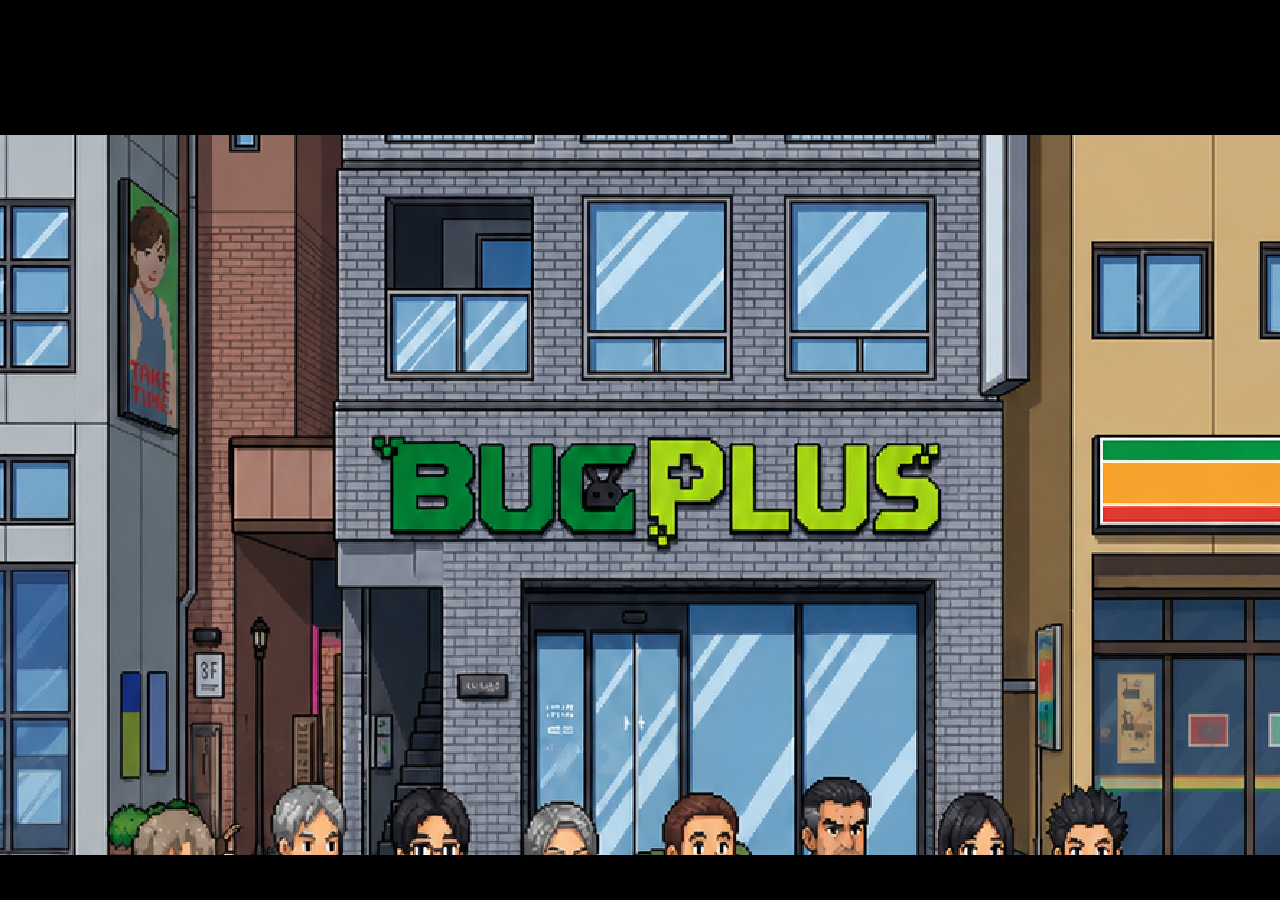
==== commit e2e05e36: "Improve bug report matching and duplicate classification" ====
--- a/index.html
+++ b/index.html
@@ -5,7 +5,7 @@
     <meta name="viewport" content="width=device-width, initial-scale=1.0, viewport-fit=cover" />
     <meta name="theme-color" content="#1796dd" />
     <title>バグプラス株式会社</title>
-    <script type="module" crossorigin src="./assets/index-Cx8Xz4dJ.js"></script>
+    <script type="module" crossorigin src="./assets/index-X2g6WOb5.js"></script>
     <link rel="stylesheet" crossorigin href="./assets/index-6q6pq_SU.css">
   </head>
   <body>
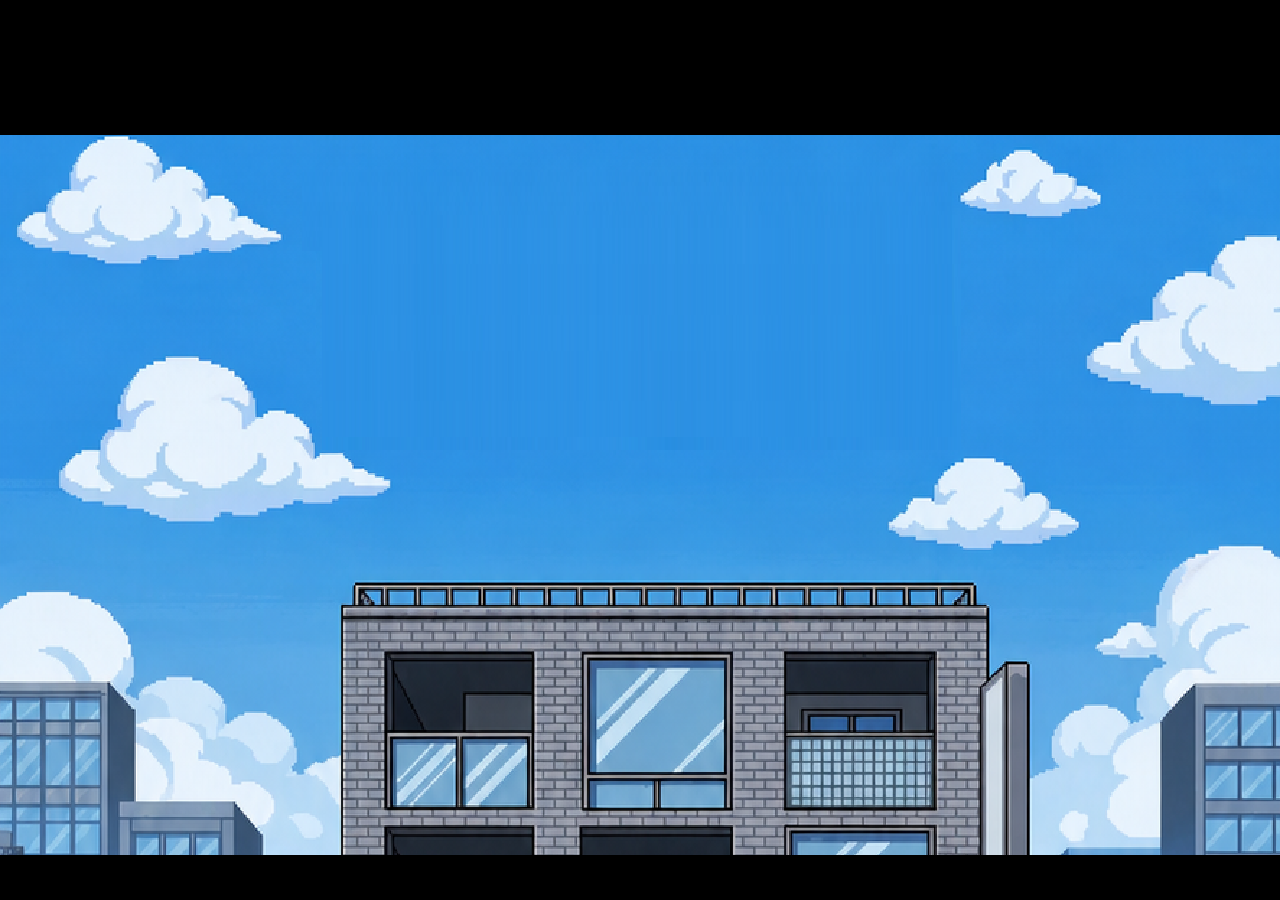
==== commit 9490deec: "Separate room unlocking from day progression" ====
--- a/index.html
+++ b/index.html
@@ -5,7 +5,7 @@
     <meta name="viewport" content="width=device-width, initial-scale=1.0, viewport-fit=cover" />
     <meta name="theme-color" content="#1796dd" />
     <title>バグプラス株式会社</title>
-    <script type="module" crossorigin src="./assets/index-X2g6WOb5.js"></script>
+    <script type="module" crossorigin src="./assets/index-B1Jaaent.js"></script>
     <link rel="stylesheet" crossorigin href="./assets/index-6q6pq_SU.css">
   </head>
   <body>
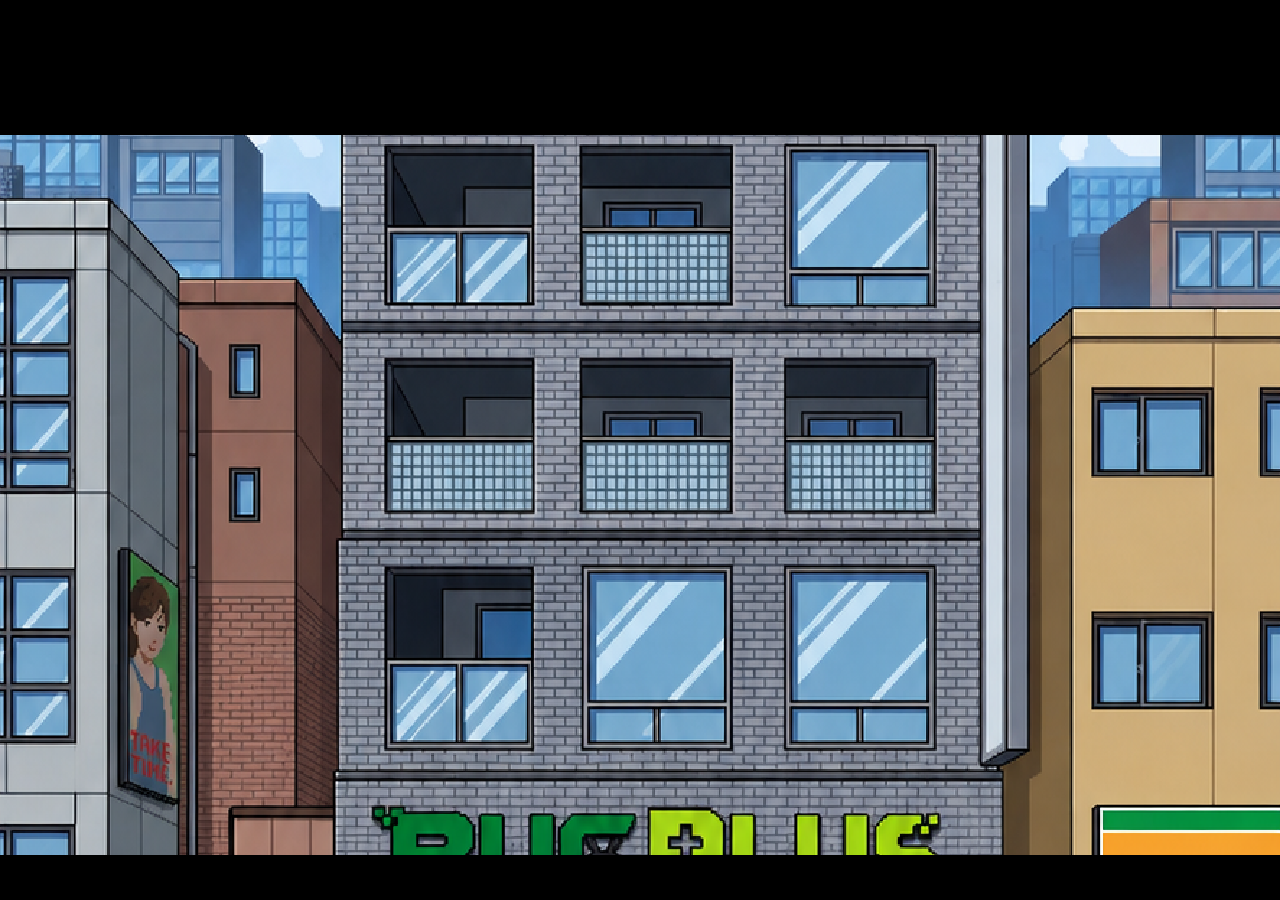
==== commit 78801251: "fix: normalize summary rule scoring" ====
--- a/index.html
+++ b/index.html
@@ -5,7 +5,7 @@
     <meta name="viewport" content="width=device-width, initial-scale=1.0, viewport-fit=cover" />
     <meta name="theme-color" content="#1796dd" />
     <title>バグプラス株式会社</title>
-    <script type="module" crossorigin src="./assets/index-B1Jaaent.js"></script>
+    <script type="module" crossorigin src="./assets/index-Bfr3zRh8.js"></script>
     <link rel="stylesheet" crossorigin href="./assets/index-6q6pq_SU.css">
   </head>
   <body>
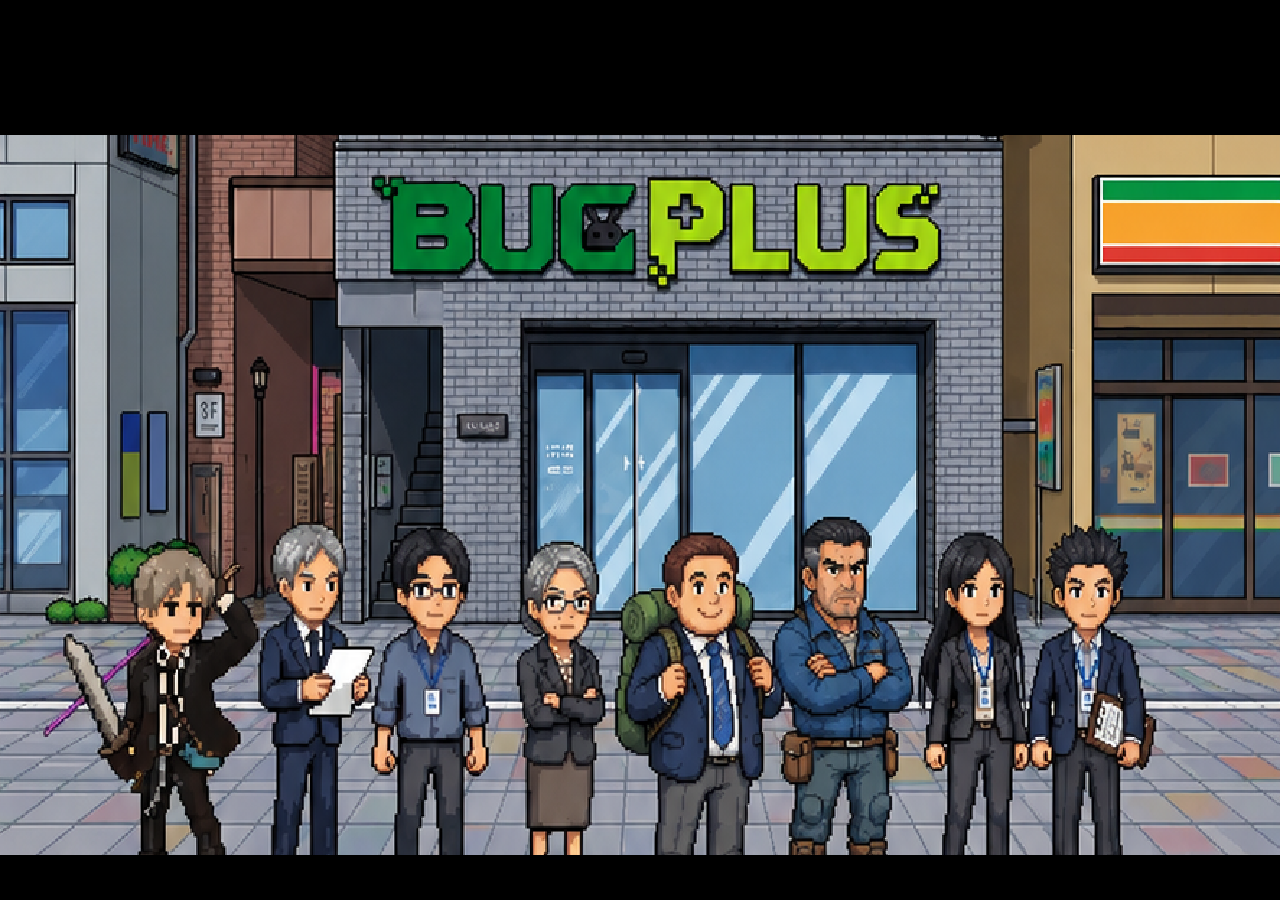
==== commit 2ab1ad64: "fix: start day clock at company front" ====
--- a/index.html
+++ b/index.html
@@ -5,7 +5,7 @@
     <meta name="viewport" content="width=device-width, initial-scale=1.0, viewport-fit=cover" />
     <meta name="theme-color" content="#1796dd" />
     <title>バグプラス株式会社</title>
-    <script type="module" crossorigin src="./assets/index-Bfr3zRh8.js"></script>
+    <script type="module" crossorigin src="./assets/index-Ci5dNdQx.js"></script>
     <link rel="stylesheet" crossorigin href="./assets/index-6q6pq_SU.css">
   </head>
   <body>
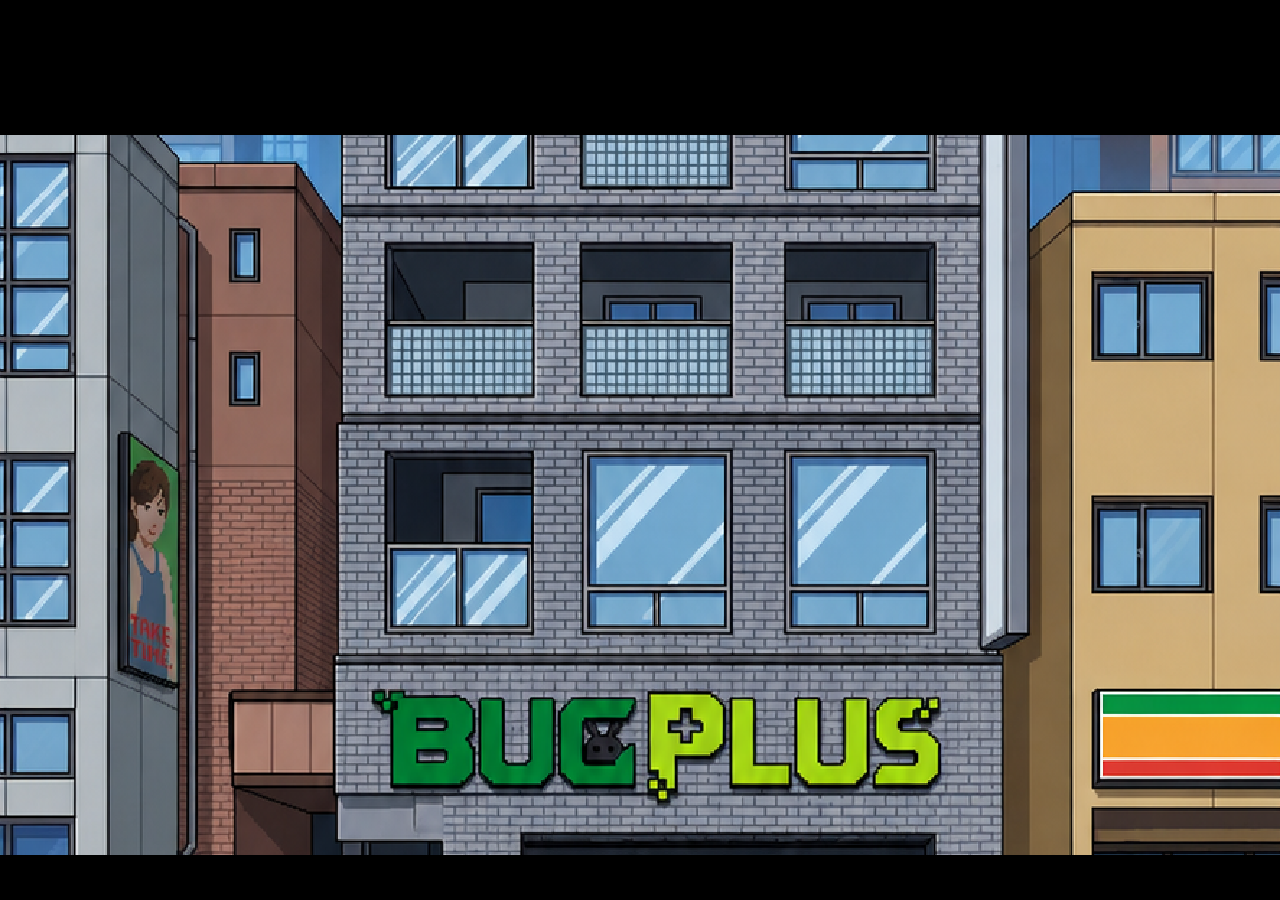
==== commit 875d1368: "fix: isolate bug report input from game updates" ====
--- a/index.html
+++ b/index.html
@@ -5,7 +5,7 @@
     <meta name="viewport" content="width=device-width, initial-scale=1.0, viewport-fit=cover" />
     <meta name="theme-color" content="#1796dd" />
     <title>バグプラス株式会社</title>
-    <script type="module" crossorigin src="./assets/index-Ci5dNdQx.js"></script>
+    <script type="module" crossorigin src="./assets/index-Cet9fTvy.js"></script>
     <link rel="stylesheet" crossorigin href="./assets/index-6q6pq_SU.css">
   </head>
   <body>
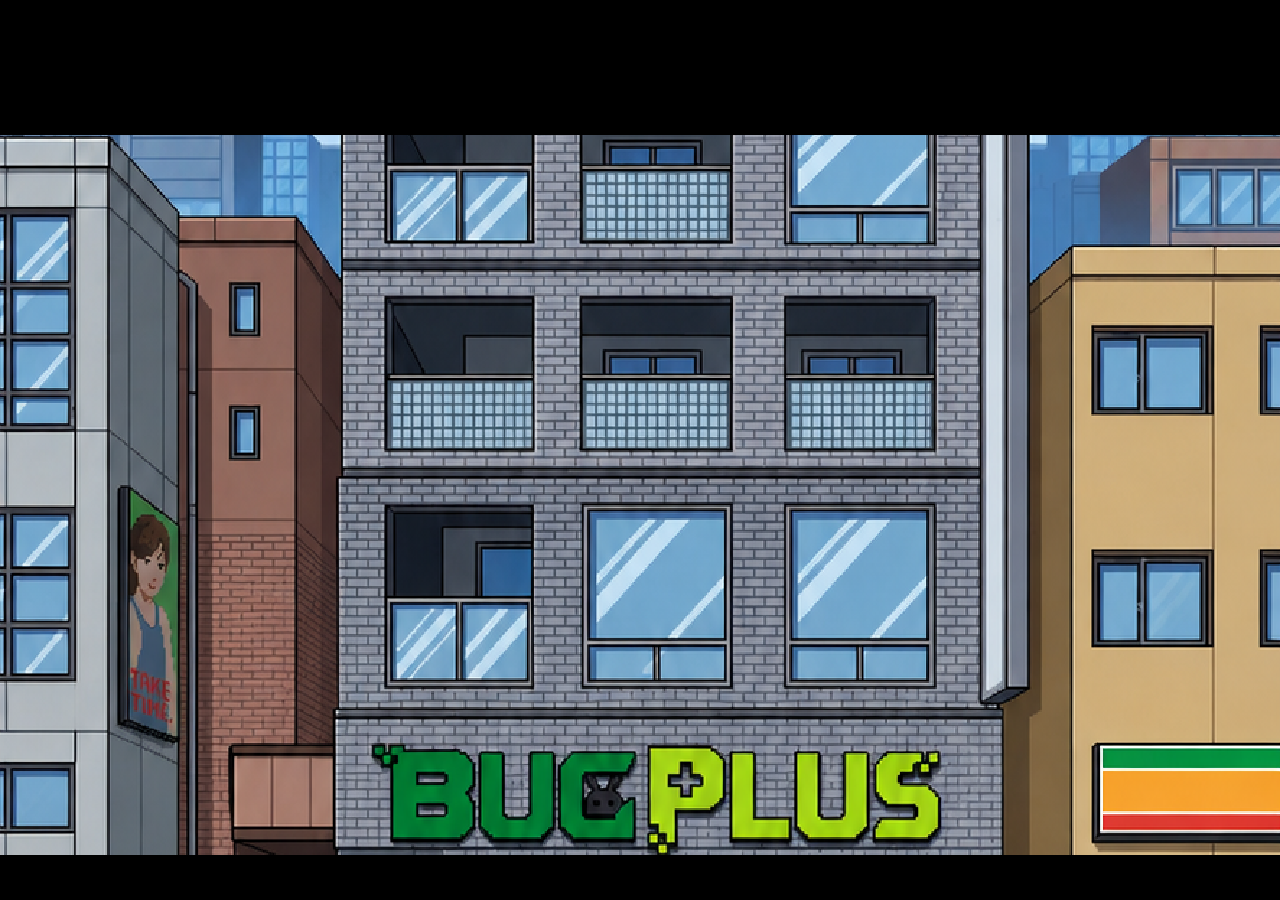
==== commit 262de10f: "feat: expand bug admin and rankings" ====
--- a/index.html
+++ b/index.html
@@ -5,7 +5,7 @@
     <meta name="viewport" content="width=device-width, initial-scale=1.0, viewport-fit=cover" />
     <meta name="theme-color" content="#1796dd" />
     <title>バグプラス株式会社</title>
-    <script type="module" crossorigin src="./assets/index-Cet9fTvy.js"></script>
+    <script type="module" crossorigin src="./assets/index-TPQ1L3_u.js"></script>
     <link rel="stylesheet" crossorigin href="./assets/index-6q6pq_SU.css">
   </head>
   <body>
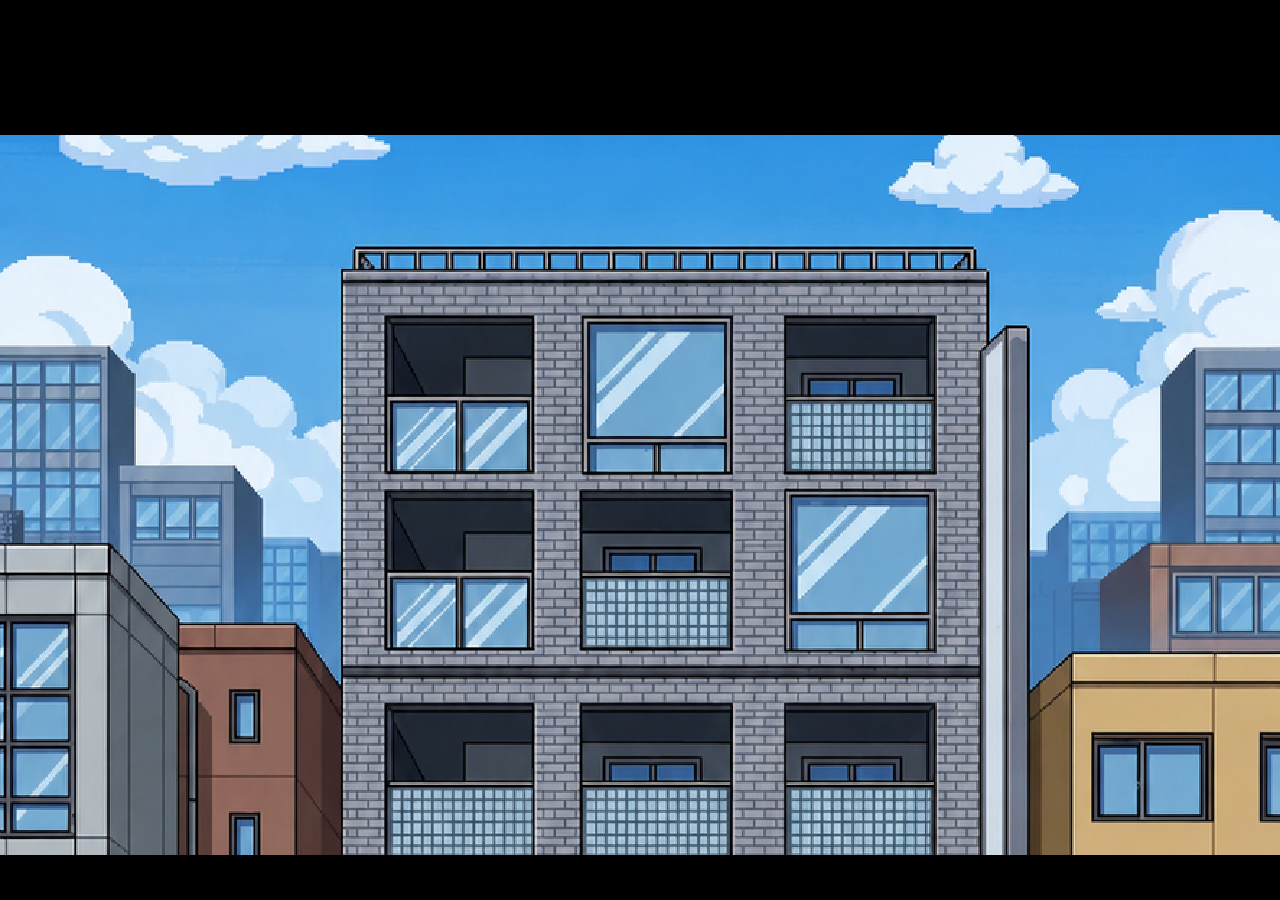
==== commit 6d8251f5: "Show duplicate reasons and auto-assign bug IDs" ====
--- a/index.html
+++ b/index.html
@@ -5,8 +5,8 @@
     <meta name="viewport" content="width=device-width, initial-scale=1.0, viewport-fit=cover" />
     <meta name="theme-color" content="#1796dd" />
     <title>バグプラス株式会社</title>
-    <script type="module" crossorigin src="./assets/index-TPQ1L3_u.js"></script>
-    <link rel="stylesheet" crossorigin href="./assets/index-6q6pq_SU.css">
+    <script type="module" crossorigin src="./assets/index-CAAgqFjU.js"></script>
+    <link rel="stylesheet" crossorigin href="./assets/index-C1Od-da2.css">
   </head>
   <body>
     <main id="game-root" aria-label="バグプラス株式会社 ゲーム"></main>
--- a/assets/index-C1Od-da2.css
+++ b/assets/index-C1Od-da2.css
@@ -0,0 +1 @@
+:root{background:#000;color-scheme:dark;font-family:monospace;--reception-ui-font: 20px;--reception-ui-line: 1.5}*{box-sizing:border-box}html,body,#game-root{width:100%;height:100%;margin:0;overflow:hidden;overscroll-behavior:none}body{background:#000;overscroll-behavior:none;user-select:none;-webkit-user-select:none;-webkit-touch-callout:none;touch-action:none}.bug-company-pdf-download{position:relative;z-index:20;display:inline-flex!important;align-items:center;gap:10px;isolation:isolate;white-space:nowrap}.bug-company-pdf-download>span{display:grid;place-items:end center;width:34px;height:42px;padding-bottom:4px;border-radius:3px;background:#fff;color:#c8192e;font:900 10px/1 sans-serif;box-shadow:inset 0 0 0 2px #c8192e;clip-path:polygon(0 0,72% 0,100% 23%,100% 100%,0 100%)}.bug-company-pdf-download>b{font:inherit}.bug-flow-shell,.employee-ranking-shell,.employee-ranking-choice,.employee-ranking-password{font-size:18px}.bug-flow-nav button,.bug-flow-content :is(button,input,select,textarea),.employee-ranking-shell :is(button,input,select){font-size:16px}.tsukikage-gate-overlay{position:fixed;top:0;right:0;bottom:0;left:0;z-index:22000;display:grid;place-items:end center;padding:24px;background:#000000a8;color:#fff}.tsukikage-gate-overlay section{display:grid;gap:16px;width:min(920px,calc(100vw - 32px));min-height:210px;padding:24px 28px;border:3px solid #d7e8f7;background:linear-gradient(145deg,#071221fa,#140e27fa);box-shadow:0 0 34px #5c4cff52}.tsukikage-gate-overlay p,.tsukikage-gate-overlay h2{margin:0}.tsukikage-gate-overlay p{color:#a9d9ff;letter-spacing:.12em}.tsukikage-gate-overlay h2{white-space:normal;font-size:clamp(22px,3vw,34px);line-height:1.55}.tsukikage-gate-overlay section>div{display:flex;flex-wrap:wrap;gap:12px}.tsukikage-gate-overlay button{min-width:180px;min-height:52px;padding:10px 22px;border:2px solid #8ea5bd;background:#132a42;color:#fff;font:800 18px/1.2 sans-serif}.tsukikage-gate-overlay button.is-primary{border-color:#a9e8ff;background:#244d76}.tsukikage-gate-overlay button:focus{outline:4px solid #fff;outline-offset:3px}.tsukikage-gate-overlay.is-return{place-items:center;background:#02050b}.tsukikage-game-overlay{position:fixed;top:0;right:0;bottom:0;left:0;z-index:22100;display:grid;grid-template-rows:auto minmax(0,1fr);background:#000}.tsukikage-game-overlay header{display:flex;align-items:center;justify-content:space-between;gap:12px;min-height:48px;padding:6px 14px;background:#08101e;color:#fff}.tsukikage-game-overlay header button{min-height:36px;border:1px solid #9dc9ed;background:#162b45;color:#fff}.tsukikage-game-overlay header .tsukikage-date-return{min-height:26px;padding:3px 8px;font-size:11px}.tsukikage-game-overlay iframe{width:100%;height:100%;border:0;background:#000}.phone-app-icon.is-eyes{overflow:hidden;background:radial-gradient(circle at 50% 45%,#273b83,#090b1b 68%);box-shadow:inset 0 0 0 2px #806cff,0 0 14px #725fff99}.eyes-app-icon{width:100%;height:100%;fill:none;stroke:#bcecff;stroke-width:4;filter:drop-shadow(0 0 5px #766bff)}.eyes-app-icon circle:nth-of-type(2){fill:#713dff;stroke:#d7f5ff}.eyes-world-app{position:relative;display:grid;justify-items:center;align-content:start;gap:11px;min-height:100%;overflow:hidden;padding:18px 14px;background:radial-gradient(circle at 50% 32%,#151c43 0,#080b1b 42%,#03040b);color:#e8f7ff;text-align:center}.eyes-world-app:before{content:"";position:absolute;top:0;right:0;bottom:0;left:0;opacity:.17;background-image:linear-gradient(#8279ff44 1px,transparent 1px),linear-gradient(90deg,#8279ff44 1px,transparent 1px);background-size:26px 26px}.eyes-world-app>*{position:relative;z-index:1}.eyes-world-app header small,.eyes-world-app footer{color:#8598c9;font:700 9px/1.4 monospace;letter-spacing:.14em}.eyes-world-app h2{margin:2px 0 0;color:#dff8ff;font-size:clamp(18px,5vw,28px);letter-spacing:.08em;text-shadow:0 0 12px #6f78ff}.eyes-world-app header p,.eyes-world-system{margin:0;color:#9fc7ff}.eyes-world-core{position:relative;width:142px;height:142px;border:2px solid #5e64c9;border-radius:50%;box-shadow:0 0 28px #5047ff55,inset 0 0 24px #3579ff33}.eyes-world-core:before,.eyes-world-core:after{content:"";position:absolute;top:12px;right:12px;bottom:12px;left:12px;border:1px dashed #66bfff;border-radius:50%;animation:eyes-ring 14s linear infinite}.eyes-world-core:after{top:27px;right:27px;bottom:27px;left:27px;border-style:solid;border-color:#995fff;animation-direction:reverse;animation-duration:9s}.eyes-world-core i{position:absolute;top:47px;right:20px;bottom:47px;left:20px;border:3px solid #c7f2ff;border-radius:70% 18%;transform:rotate(45deg);box-shadow:0 0 18px #567cff}.eyes-world-core b{position:absolute;left:50%;top:50%;width:30px;height:30px;border:4px solid #e6fbff;border-radius:50%;background:#7037ff;box-shadow:0 0 18px #6bbcff;transform:translate(-50%,-50%)}.eyes-world-core span{position:absolute;left:50%;top:50%;width:8px;height:8px;border-radius:50%;background:#fff;transform:translate(-50%,-50%)}.eyes-world-app.is-open .eyes-world-core{animation:eyes-pulse 1.8s ease-in-out infinite}.eyes-world-status{display:grid;gap:3px;min-width:210px;padding:10px 18px;border:1px solid #404b80;background:#090d20cc}.eyes-world-status small{color:#7787b5;letter-spacing:.15em}.eyes-world-status strong{color:#a8dfff;font-size:19px;letter-spacing:.1em}.eyes-world-status span{color:#b8a6ff}.eyes-world-toggle{min-width:230px;min-height:46px;border:1px solid #6e75d2;background:#11183a;color:#c4edff;font-weight:900;letter-spacing:.06em;box-shadow:0 0 14px #433cff44}.eyes-world-app.is-open .eyes-world-toggle{border-color:#86ddff;background:#182a57;box-shadow:0 0 20px #5f5cff88}.eyes-world-app blockquote{margin:0;color:#cbd4ed;font-size:12px}.eyes-world-scan{position:absolute;z-index:2;left:0;right:0;top:-12%;height:2px;background:#b9f6ff;opacity:0;box-shadow:0 0 14px #72dcff}.eyes-world-app.is-open .eyes-world-scan{opacity:.7;animation:eyes-scan 2.8s linear infinite}@keyframes eyes-ring{to{transform:rotate(360deg)}}@keyframes eyes-pulse{50%{box-shadow:0 0 44px #65f9,inset 0 0 32px #4fb7ff55}}@keyframes eyes-scan{to{top:105%}}@media(max-width:720px),(max-height:460px){.bug-flow-shell,.employee-ranking-shell,.employee-ranking-choice,.employee-ranking-password{font-size:15px}.bug-flow-nav button,.bug-flow-content :is(button,input,select,textarea),.employee-ranking-shell :is(button,input,select){font-size:14px}.bug-flow-field,.bug-flow-route li,.bug-flow-request-list button{font-size:14px}.tsukikage-gate-overlay{padding:8px}.tsukikage-gate-overlay section{width:calc(100vw - 16px);min-height:170px;padding:14px}.tsukikage-gate-overlay h2{font-size:19px}.tsukikage-game-overlay header{min-height:40px;font-size:13px}.eyes-world-app{grid-template-columns:1fr 1fr;gap:6px 10px;padding:8px}.eyes-world-app header,.eyes-world-app blockquote,.eyes-world-app footer{grid-column:1 / -1}.eyes-world-core{width:108px;height:108px}.eyes-world-core i{top:36px;right:16px;bottom:36px;left:16px}.eyes-world-core b{width:24px;height:24px}}.bug-flow-login,.employee-ranking-choice,.employee-ranking-password{display:grid;gap:14px;width:min(560px,calc(100vw - 24px));max-height:calc(100vh - 24px);overflow:auto;padding:26px;border:3px solid #b8e6ff;border-radius:10px;background:#102a46;color:#fff}.bug-flow-login form,.bug-flow-login label,.employee-ranking-password label{display:grid;gap:8px}.bug-flow-login form>div,.employee-ranking-actions{display:flex;justify-content:flex-end;gap:8px}.bug-flow-login strong,.employee-ranking-error{min-height:1.4em;color:#ff9aa9}.bug-flow-identity{display:flex;align-items:center;gap:8px;margin-left:auto;white-space:pre-line;font-size:12px}.bug-flow-identity img{width:38px;height:38px;border:2px solid #fff;border-radius:50%;object-fit:cover;image-rendering:pixelated}.bug-flow-page-heading,.bug-flow-toolbar,.bug-flow-tabs,.bug-flow-filters{display:flex;flex-wrap:wrap;align-items:center;justify-content:space-between;gap:10px}.bug-flow-page-heading{margin-bottom:12px;font-size:25px;font-weight:800}.bug-flow-toolbar{margin-bottom:12px}.bug-flow-total,.bug-flow-purchase-total{color:#12577c;font-size:20px}.bug-flow-calendar{max-height:500px;overflow:auto;border:1px solid #d4dee8;background:#fff}.bug-flow-calendar table{width:100%;border-collapse:collapse}.bug-flow-calendar th{position:sticky;top:0;z-index:1;background:#dceaf2}.bug-flow-calendar th,.bug-flow-calendar td{padding:6px;border-bottom:1px solid #e3e9ee;text-align:left}.bug-flow-calendar td:first-child{min-width:92px;font-weight:800}.bug-flow-calendar td small{display:block;max-width:160px;color:#9a3b4e;font-weight:600}.bug-flow-calendar input{width:100%;min-width:100px}.bug-flow-repeater{display:grid;gap:10px;margin:14px 0}.bug-flow-repeat-row{display:grid;grid-template-columns:repeat(3,minmax(0,1fr)) auto;gap:10px;align-items:end;padding:12px;border:1px solid #d5e0e8;border-radius:8px;background:#fff}.bug-flow-repeat-row.purchase{grid-template-columns:1.4fr 1fr .6fr .8fr auto auto}.bug-flow-form-grid{display:grid;grid-template-columns:repeat(2,minmax(0,1fr));gap:10px}.bug-flow-field{display:grid;gap:5px}.bug-flow-field>span{color:#516273;font-size:12px;font-weight:800}.bug-flow-field textarea{min-height:80px;resize:vertical}.bug-flow-subtotal{align-self:center;white-space:nowrap}.bug-flow-content>.bug-flow-field,.bug-flow-content>.bug-flow-purchase-total,.bug-flow-content>button{margin-top:10px}.bug-flow-tabs{justify-content:flex-start;margin:12px 0}.bug-flow-tabs button.is-active,.bug-flow-nav button.is-active{border-color:#16816f;background:#dff5ec;color:#125c4d}.bug-flow-filters{justify-content:flex-start;margin-bottom:12px}.bug-flow-filters .bug-flow-field{min-width:180px}.bug-flow-applications{display:grid;gap:6px}.bug-flow-applications>button{display:grid;grid-template-columns:100px minmax(0,1fr) minmax(150px,.55fr) auto;gap:10px;align-items:center;text-align:left}.bug-flow-applications em{padding:4px 8px;border-radius:999px;background:#e5e9ed;font-style:normal;text-align:center}.bug-flow-applications em.is-申請中{background:#fff0bf;color:#765500}.bug-flow-applications em.is-承認{background:#dff5e8;color:#17613d}.bug-flow-applications em.is-却下{background:#ffe0e5;color:#93213b}.bug-flow-detail{display:grid;grid-template-columns:repeat(2,minmax(0,1fr));gap:8px}.bug-flow-detail div{padding:10px;background:#fff}.bug-flow-detail dt{color:#607080;font-size:12px}.bug-flow-detail dd{margin:4px 0 0;font-weight:800}.bug-flow-history{max-height:180px;overflow:auto;padding-left:24px}.bug-flow-confirm{position:absolute;top:0;right:0;bottom:0;left:0;z-index:100;display:grid;place-items:center;padding:12px;background:#030c18c2}.bug-flow-confirm section{display:grid;gap:14px;width:min(520px,100%);padding:24px;border:3px solid #1688ff;border-radius:8px;background:#fff;color:#172434}.bug-flow-confirm textarea{min-height:100px}.bug-flow-confirm section>div{display:flex;justify-content:flex-end;gap:8px}.employee-ranking-kicker{color:#b8ff37;font:800 12px/1.2 monospace;letter-spacing:.16em}.employee-ranking-panel{display:grid;grid-template-rows:auto auto minmax(0,1fr) auto;width:min(900px,calc(100vw - 24px));height:min(680px,calc(100vh - 24px));overflow:hidden;border:4px solid #d6aa31;background:#07182b;color:#fff}.employee-ranking-panel>header{display:flex;align-items:center;justify-content:space-between;padding:14px 18px;background:#102a46;color:#ffd867;font-size:22px;font-weight:900}.employee-ranking-days{display:flex;gap:4px;padding:10px;overflow-x:auto}.employee-ranking-days button.is-active{border-color:#ffd867;background:#ffd867;color:#07182b}.employee-ranking-table-wrap{overflow:auto;margin:0 10px;border:1px solid #496782}.employee-ranking-table-wrap table{width:100%;border-collapse:collapse}.employee-ranking-table-wrap th{position:sticky;top:0;background:#173c61}.employee-ranking-table-wrap th,.employee-ranking-table-wrap td{padding:11px;border-bottom:1px solid #284963;text-align:left}.employee-ranking-table-wrap tr.is-self{background:#b8ff3733;color:#d8ff87;font-weight:800}.employee-ranking-note{margin:8px 12px;color:#9db2c6;font-size:11px}@media(max-width:760px),(max-height:460px){.bug-flow-identity img{width:28px;height:28px}.bug-flow-repeat-row,.bug-flow-repeat-row.purchase{grid-template-columns:repeat(2,minmax(0,1fr))}.bug-flow-applications>button{grid-template-columns:70px minmax(0,1fr) auto}.bug-flow-applications>button small{grid-column:2}.bug-flow-calendar{max-height:260px}.bug-flow-detail{grid-template-columns:repeat(2,minmax(0,1fr))}.employee-ranking-panel>header{padding:7px 10px;font-size:16px}.employee-ranking-table-wrap th,.employee-ranking-table-wrap td{padding:6px;font-size:11px}}#game-root{display:flex;align-items:center;justify-content:center}@media(orientation:portrait){body:not(.field-viewport-active):not(.world-editor-active) #game-root canvas{margin:0!important}body.field-viewport-active:not(.world-editor-active) #game-root{position:relative;display:block;overflow:hidden}body.field-viewport-active:not(.world-editor-active) #game-root canvas{position:absolute;top:0;left:50%;width:auto!important;height:100svh!important;height:100dvh!important;max-width:none;max-height:none;margin:0!important;transform:translate(-50%)}}canvas{display:block;max-width:100%;max-height:100%;touch-action:none;user-select:none;-webkit-user-select:none;-webkit-touch-callout:none;-webkit-tap-highlight-color:transparent;image-rendering:pixelated;image-rendering:crisp-edges}.touch-joystick{--stick-x: 0px;--stick-y: 0px;position:fixed;left:max(16px,env(safe-area-inset-left));bottom:max(16px,env(safe-area-inset-bottom));z-index:10955;width:140px;height:140px;border:3px solid rgb(215 238 255 / 58%);border-radius:50%;background:radial-gradient(circle at 38% 34%,#7eb2d87a,#07182bc2 62%,#000000c7);box-shadow:inset 0 10px 18px #ffffff21,inset 0 -15px 22px #0000006b,0 12px 28px #00000061;opacity:.52;touch-action:none;user-select:none;-webkit-user-select:none;-webkit-touch-callout:none}.touch-joystick-well{position:absolute;top:18%;right:18%;bottom:18%;left:18%;border:2px solid rgb(184 230 255 / 34%);border-radius:50%;background:#31536f3d;box-shadow:inset 0 5px 12px #00000057}.touch-joystick-knob{position:absolute;left:50%;top:50%;width:55px;height:55px;border:3px solid rgb(184 230 255 / 82%);border-radius:50%;background:radial-gradient(circle at 34% 27%,#8fc7e8 0,#8fc7e8 10%,#31536f 34%,#173c61 72%);box-shadow:inset 0 6px 9px #ffffff2e,inset 0 -8px 12px #0000005c,4px 9px 11px #0000007a;transform:translate(calc(-50% + var(--stick-x)),calc(-50% + var(--stick-y)));transition:border-color .1s,box-shadow .1s}.touch-joystick-knob>span{position:absolute;left:13px;top:9px;width:19px;height:9px;border-radius:50%;background:#ffffff3d;transform:rotate(-18deg)}.touch-joystick.is-active{opacity:.68;border-color:#b8ff37c2}.touch-joystick.is-active .touch-joystick-knob{border-color:#b8ff37;box-shadow:inset 0 6px 9px #fff3,inset 0 -8px 12px #0000005c,4px 10px 13px #00000085,0 0 16px #b8ff3747}.touch-joystick.is-disabled{visibility:hidden;pointer-events:none}.world-editor-active .touch-joystick{display:none}@media(orientation:portrait),(max-width:720px){.touch-joystick{width:126px;height:126px}.touch-joystick-knob{width:51px;height:51px}}.reception-intro-overlay{position:fixed;top:0;right:0;bottom:0;left:0;z-index:10000;display:grid;place-items:center;padding:18px;background:#030c18c2;touch-action:manipulation}.reception-intro-card{width:min(100%,500px);max-height:calc(100vh - 24px);overflow:auto;padding:22px;border:3px solid #b8e6ff;border-radius:8px;background:#102a46;color:#fff;font:var(--reception-ui-font)/var(--reception-ui-line) sans-serif}.reception-intro-card h2{margin:0 0 10px;color:#b8ff37}.reception-intro-card p{margin:8px 0}.reception-intro-card label{display:grid;gap:5px;margin:10px 0}.reception-intro-card input,.reception-intro-card button{min-height:42px;width:100%;padding:8px 12px;border:2px solid #b8e6ff;border-radius:4px;font:inherit}.reception-intro-card input{background:#fff;color:#07182b;user-select:text;-webkit-user-select:text}.reception-intro-card button{background:#b8ff37;color:#07182b;font-weight:700;cursor:pointer}.reception-intro-actions{display:flex;gap:12px;margin-top:16px}.reception-intro-error{border-color:#ff6464}.reception-intro-error h2{color:#ff8b8b}.reception-terminal-error{white-space:pre-line;color:#ff8b8b;min-height:0}.room-history-overlay{position:fixed;top:0;right:0;bottom:0;left:0;z-index:10000;display:grid;place-items:center;padding:18px;background:#030c18c2;touch-action:manipulation}.room-history-card{width:min(100%,500px);max-height:calc(100vh - 24px);overflow:auto;padding:22px;border:3px solid #b8e6ff;border-radius:8px;background:#102a46;color:#fff;font:var(--reception-ui-font)/var(--reception-ui-line) sans-serif}.room-history-card h2{margin:0 0 10px;color:#b8ff37}.room-history-card ol{margin:10px 0;padding-left:30px}.room-history-hint{color:#b8e6ff}.fighting-game-overlay{position:fixed;top:0;right:0;bottom:0;left:0;z-index:10035;display:grid;place-items:center;padding:12px;background:#03060ef0;touch-action:manipulation}.fighting-game-choice{display:grid;gap:12px;width:min(100%,540px);padding:24px;border:3px solid #b8e6ff;border-radius:8px;background:#102a46;color:#fff;font:var(--reception-ui-font)/1.45 sans-serif}.fighting-game-choice h2,.fighting-game-choice p{margin:0 0 6px}.fighting-game-choice h2{color:#b8ff37}.fighting-game-choice button,.fighting-game-toolbar button{min-height:44px;padding:8px 14px;border:2px solid #b8e6ff;border-radius:4px;background:#173c61;color:#fff;font:inherit;cursor:pointer}.fighting-game-choice button{text-align:left}.fighting-game-choice button.is-selected,.fighting-game-choice button:focus,.fighting-game-toolbar button:focus{outline:3px solid #b8ff37;background:#31536f}.fighting-game-shell{position:relative;display:grid;grid-template-rows:auto minmax(0,1fr);width:min(1180px,calc(100vw - 24px));height:min(820px,calc(100vh - 24px));overflow:hidden;border:3px solid #b8e6ff;border-radius:8px;background:#070914;color:#fff}.fighting-game-toolbar{z-index:2;display:flex;align-items:center;justify-content:space-between;gap:12px;padding:8px 12px;background:#102a46;font:var(--reception-ui-font)/1.2 sans-serif}.fighting-game-toolbar strong{color:#b8ff37}.fighting-game-toolbar button{min-height:38px;padding:5px 12px}.fighting-game-loading{position:absolute;inset:50% auto auto 50%;margin:0;transform:translate(-50%,-50%);color:#b8e6ff;font:var(--reception-ui-font)/1.4 sans-serif}.fighting-game-frame{position:relative;z-index:1;width:100%;height:100%;border:0;background:#070914}.cash-register-overlay{position:fixed;top:0;right:0;bottom:0;left:0;z-index:10036;display:grid;place-items:center;padding:12px;background:#03060ef0;touch-action:manipulation}.cash-register-panel{display:grid;gap:14px;width:min(100%,650px);max-height:calc(100vh - 24px);overflow:auto;padding:24px;border:3px solid #b8e6ff;border-radius:8px;background:#102a46;color:#fff;font:var(--reception-ui-font)/1.45 sans-serif}.cash-register-panel h2,.cash-register-panel h3,.cash-register-panel p,.cash-register-panel ul{margin:0}.cash-register-panel h2{color:#b8ff37}.cash-register-panel h3{color:#b8e6ff}.cash-register-panel ul{padding-left:1.4em}.cash-register-choices{display:grid;gap:10px}.cash-register-panel button,.cash-register-toolbar button{min-height:44px;padding:8px 14px;border:2px solid #b8e6ff;border-radius:4px;background:#173c61;color:#fff;font:inherit;cursor:pointer}.cash-register-panel button{text-align:left}.cash-register-panel button.is-selected,.cash-register-panel button:focus,.cash-register-toolbar button:focus{outline:3px solid #b8ff37;background:#31536f}.cash-register-spec{width:min(820px,calc(100vw - 24px))}.cash-register-spec>section{display:grid;gap:7px;padding:12px;border:1px solid rgb(184 230 255 / 45%);border-radius:6px;background:#173c6199}.cash-register-shell{position:relative;display:grid;grid-template-rows:auto minmax(0,1fr);width:min(1180px,calc(100vw - 24px));height:min(820px,calc(100vh - 24px));overflow:hidden;border:3px solid #b8e6ff;border-radius:8px;background:#101218;color:#fff}.cash-register-toolbar{z-index:2;display:flex;align-items:center;justify-content:space-between;gap:12px;padding:8px 12px;background:#102a46;font:var(--reception-ui-font)/1.2 sans-serif}.cash-register-toolbar strong{color:#b8ff37}.cash-register-toolbar button{min-height:38px;padding:5px 12px}.cash-register-loading{position:absolute;inset:50% auto auto 50%;margin:0;transform:translate(-50%,-50%);color:#b8e6ff;font:var(--reception-ui-font)/1.4 sans-serif}.cash-register-frame{position:relative;z-index:1;width:100%;height:100%;border:0;background:#101218}@media(max-width:720px),(max-height:460px){.fighting-game-overlay{padding:4px}.fighting-game-choice{gap:8px;padding:14px}.fighting-game-shell{width:calc(100vw - 8px);height:calc(100vh - 8px)}.fighting-game-toolbar{padding:4px 7px;font-size:14px}.fighting-game-toolbar button{min-height:32px;padding:3px 8px}.cash-register-overlay{padding:4px}.cash-register-panel{gap:9px;max-height:calc(100vh - 8px);padding:12px;font-size:15px}.cash-register-panel h2{font-size:20px}.cash-register-panel button{min-height:36px;padding:5px 8px}.cash-register-shell{width:calc(100vw - 8px);height:calc(100vh - 8px)}.cash-register-toolbar{padding:4px 7px;font-size:14px}.cash-register-toolbar button{min-height:32px;padding:3px 8px}}.enterprise-app-overlay{position:fixed;top:0;right:0;bottom:0;left:0;z-index:10045;display:grid;place-items:center;padding:12px;background:#020a10e8;touch-action:manipulation}.enterprise-app-shell{--app-bg: #f4f6f8;--app-panel: #fff;--app-text: #15211d;--app-muted: #65736d;--app-accent: #146c43;--app-line: #d8e0dc;display:grid;grid-template-rows:auto minmax(0,1fr);width:min(1180px,calc(100vw - 20px));height:min(760px,calc(100vh - 20px));overflow:hidden;border:1px solid var(--app-line);border-radius:18px;background:var(--app-bg);color:var(--app-text);font:15px/1.5 Geist,Yu Gothic,Hiragino Kaku Gothic ProN,sans-serif;box-shadow:0 28px 90px #0000008a}.enterprise-app-shell *{box-sizing:border-box}.enterprise-app-header{display:flex;align-items:center;justify-content:space-between;gap:24px;min-height:68px;padding:12px clamp(18px,3.8vw,48px);border-bottom:1px solid var(--app-line);background:color-mix(in srgb,var(--app-panel) 92%,transparent);-webkit-backdrop-filter:blur(15px);backdrop-filter:blur(15px)}.enterprise-app-header h2{max-width:960px;margin:0;font-size:clamp(1.5rem,4vw,2.8rem);line-height:1.05;letter-spacing:-.055em}.enterprise-app-content{min-width:0;overflow:auto;padding:clamp(20px,4vw,48px);background:var(--app-bg)}.enterprise-app-content>h3{max-width:960px;margin:0 0 18px;font-size:clamp(2rem,5vw,4.5rem);line-height:1.05;letter-spacing:-.06em}.enterprise-app-shell button{min-height:42px;padding:9px 16px;border:1px solid var(--app-line);border-radius:10px;background:var(--app-panel);color:var(--app-text);font:700 13px/1.2 inherit;cursor:pointer;transition:transform .18s ease,border-color .18s ease,background .18s ease,color .18s ease}.enterprise-app-shell button:hover{transform:translateY(-2px);border-color:var(--app-accent)}.enterprise-app-shell button:focus-visible{outline:3px solid var(--app-accent);outline-offset:2px}.enterprise-app-shell button.is-active{border-color:var(--app-accent);background:var(--app-accent);color:#fff}.enterprise-app-close{min-width:74px;flex:0 0 auto}.enterprise-app-panel{display:grid;gap:14px;width:min(680px,calc(100vw - 24px));max-height:calc(100vh - 24px);overflow:auto;padding:24px;border:2px solid #92b5cc;border-radius:14px;background:#102a46;color:#fff;font:15px/1.5 Yu Gothic,sans-serif}.enterprise-app-panel h2,.enterprise-app-panel h3,.enterprise-app-panel p{margin:0}.enterprise-app-panel button,.enterprise-app-panel input,.enterprise-app-panel textarea,.enterprise-app-panel select{min-height:42px;padding:8px 11px;border:1px solid #8aa8ba;border-radius:7px;font:inherit}.enterprise-app-panel button{background:#173c61;color:#fff;text-align:left;cursor:pointer}.enterprise-app-overlay :is(button,a[href],input,select,textarea,[contenteditable=true],[tabindex="0"]):focus,.enterprise-app-overlay .is-keyboard-selected{outline:4px solid #1688ff!important;outline-offset:2px!important;box-shadow:0 0 0 2px #fff!important}.enterprise-file-button:focus{border-color:#1688ff}.enterprise-app-choice button{min-height:52px}.enterprise-app-spec{width:min(840px,calc(100vw - 24px))}.enterprise-login-panel form,.enterprise-login-panel label,.enterprise-record-form form,.enterprise-record-form label{display:grid;gap:8px}.enterprise-login-panel label{grid-template-columns:1fr;align-items:start}.enterprise-login-panel :is(input,select){width:100%;margin-top:2px}.enterprise-login-panel form,.enterprise-record-form form{gap:14px}.enterprise-record-form textarea{min-height:100px;resize:vertical}.enterprise-record-list{grid-column:1 / -1;display:grid;gap:10px}.enterprise-record-card{display:grid;grid-template-columns:minmax(160px,1fr) minmax(220px,2fr) auto auto;align-items:center;gap:10px;padding:14px;border:1px solid var(--app-line);border-radius:12px;background:var(--app-panel)}.enterprise-record-card p,.enterprise-record-card small{margin:0;color:var(--app-muted)}.enterprise-file-button{position:relative;display:inline-flex;align-items:center;min-height:42px;padding:9px 16px;border:1px solid var(--app-line);border-radius:10px;background:var(--app-panel);color:var(--app-text);font-weight:700;cursor:pointer}.enterprise-file-button input{position:absolute;width:1px;height:1px;opacity:0;pointer-events:none}.enterprise-confirm-backdrop{position:absolute;top:0;right:0;bottom:0;left:0;z-index:2;display:grid;place-items:center;padding:12px;background:#000000b8}.enterprise-confirm-backdrop .enterprise-app-panel{width:min(560px,calc(100vw - 24px))}.enterprise-app--kanban{--app-bg: #173c31;--app-panel: #102b24;--app-text: #eefcf4;--app-muted: #a7c7b8;--app-accent: #9ef0c2;--app-line: #315c4d}.enterprise-app--kanban .enterprise-app-header{background:#204b3e}.enterprise-kanban-board{display:grid;grid-template-columns:repeat(4,minmax(220px,1fr));grid-auto-flow:dense;gap:12px;min-width:930px}.enterprise-kanban-column{min-height:480px;padding:14px;border:1px solid var(--app-line);border-radius:15px;background:#09221bad}.enterprise-kanban-column h3{display:flex;align-items:center;justify-content:space-between;margin:0 0 16px;color:var(--app-accent);font-size:13px;letter-spacing:.08em}.enterprise-kanban-column h3:after{content:"";width:7px;height:7px;border-radius:50%;background:currentColor}.enterprise-kanban-card{display:grid;gap:20px;min-height:118px;margin-bottom:10px;padding:16px;border:1px solid var(--app-line);border-radius:12px;background:#f4f1df;color:#17362c;box-shadow:0 6px 20px #0000001f;transition:transform .26s ease}.enterprise-kanban-card:hover{transform:rotate(-.8deg) translateY(-3px)}.enterprise-kanban-card.is-overdue{border-color:#ff776d;box-shadow:inset 4px 0 #dc2626,0 6px 20px #0000001f}.enterprise-kanban-card button{justify-self:end;min-height:34px;padding:6px 11px;background:#183b31;color:#fff}.enterprise-app--tracker{--app-bg: #f5f2ff;--app-panel: #fff;--app-text: #241447;--app-muted: #675c7e;--app-accent: #6d35dc;--app-line: #d9cef2}.enterprise-app--tracker .enterprise-app-header{background:linear-gradient(90deg,#4b1eaa,#7c3aed);color:#fff}.enterprise-app--tracker .enterprise-app-content{background-image:radial-gradient(circle at 90% 15%,rgb(109 53 220 / 17%),transparent 30%)}.enterprise-issue-id{margin:0 0 22px;padding:7px 11px;border-radius:7px;background:#eadfff;color:#5523b1;font:800 12px/1 ui-monospace,monospace}.enterprise-app--tracker .enterprise-app-content>p:not(.enterprise-issue-id){margin:0 0 28px;color:var(--app-muted);font-size:16px}.enterprise-app--tracker .enterprise-app-content>button{min-height:50px;border:0;border-radius:999px;background:var(--app-accent);color:#fff}.enterprise-app--drive{--app-bg: #f8fafd;--app-panel: #fff;--app-text: #202124;--app-muted: #5f6368;--app-accent: #0b57d0;--app-line: #dfe3eb}.enterprise-app--drive .enterprise-app-header h2:before{content:"◆";margin-right:12px;color:#f9ab00}.enterprise-drive-filters,.enterprise-app--monitor nav,.enterprise-app--documents nav{display:flex;gap:8px;margin-bottom:24px;overflow-x:auto}.enterprise-drive-list{overflow:hidden;border:1px solid var(--app-line);border-radius:14px;background:var(--app-panel)}.enterprise-drive-list:before{content:"名前　　　　　　　　　更新日　　　　　　　　種類";display:block;padding:13px 20px;background:#eef3fb;color:var(--app-muted);font-size:11px;white-space:pre}.enterprise-drive-list p{position:relative;margin:0;padding:18px 20px 18px 54px;border-top:1px solid var(--app-line);white-space:pre-wrap}.enterprise-drive-list p:before{content:"▰";position:absolute;left:22px;color:#f9ab00;font-size:19px}.enterprise-drive-list p:hover{background:#edf4ff}.enterprise-app--monitor{--app-bg: #0b0d10;--app-panel: #171a1f;--app-text: #ecf3f8;--app-muted: #929ba4;--app-accent: #ff9f1c;--app-line: #30363d}.enterprise-app--monitor .enterprise-app-header{background:#13161a}.enterprise-app--monitor .enterprise-app-header h2:before{content:"◉";margin-right:12px;color:#ff9f1c}.enterprise-app--monitor .enterprise-app-content{display:grid;grid-template-columns:1fr 1fr;grid-auto-flow:dense;gap:14px}.enterprise-app--monitor nav{grid-column:1 / -1;justify-content:flex-end;margin:0}.enterprise-app--monitor .enterprise-app-content>p{margin:0;padding:28px;border:1px solid var(--app-line);border-radius:12px;background:var(--app-panel);color:#a7f3c5;font:700 15px/2 ui-monospace,monospace}.enterprise-app--monitor .enterprise-app-content>p:nth-of-type(2){color:#ffd38c}.enterprise-monitor-chart{grid-column:1 / -1;width:100%;min-height:300px;padding:20px;border:1px solid var(--app-line);border-radius:12px;background-color:#111419;color:#ff9f1c;background-image:linear-gradient(rgb(255 255 255 / 5%) 1px,transparent 1px),linear-gradient(90deg,rgb(255 255 255 / 5%) 1px,transparent 1px);background-size:40px 40px}.enterprise-app--admin{--app-bg: #f7f2fa;--app-panel: #fffbfe;--app-text: #1d1b20;--app-muted: #49454f;--app-accent: #6750a4;--app-line: #cac4d0}.enterprise-app--admin .enterprise-app-content{display:grid;grid-template-columns:minmax(250px,.8fr) minmax(0,1.2fr);grid-template-rows:auto 1fr;gap:12px 40px;align-content:center;padding-inline:clamp(26px,8vw,100px)}.enterprise-admin-users{grid-row:1 / 3;display:grid;gap:8px;align-content:start;padding:14px;border-radius:24px;background:#ece6f0}.enterprise-admin-users button{min-height:58px;border:0;border-radius:17px;text-align:left}.enterprise-app--admin .enterprise-app-content>h3{align-self:end;margin:0;padding:20px 25px 0;font-size:clamp(28px,4vw,48px)}.enterprise-app--admin .enterprise-app-content>p{align-self:start;margin:0;padding:0 25px 25px;color:var(--app-muted);line-height:2}.enterprise-app--hvac{--app-bg: #eaf7ff;--app-panel: #fff;--app-text: #062b43;--app-muted: #4f7185;--app-accent: #0077b6;--app-line: #b8dced}.enterprise-app--hvac .enterprise-app-header{background:linear-gradient(90deg,#006da5,#00a7ce);color:#fff}.enterprise-app--hvac .enterprise-app-content{display:grid;place-content:center;justify-items:center;background-image:radial-gradient(circle,#fff 0 34%,transparent 35%),linear-gradient(135deg,#eefbff,#c9edff)}.enterprise-app--hvac .enterprise-app-content>h3{margin:0 0 20px;font-size:clamp(34px,6vw,72px)}.enterprise-app--hvac .enterprise-app-content>p{max-width:760px;margin:0;padding:25px 34px;border:1px solid var(--app-line);border-radius:22px;background:#ffffffc7;color:#135575;font-size:clamp(17px,2.4vw,28px);font-weight:800;text-align:center;box-shadow:0 20px 50px #0053811f}.enterprise-hvac-controls{display:grid;grid-template-columns:repeat(4,minmax(90px,1fr));gap:10px;width:min(760px,100%);margin-top:26px}.enterprise-hvac-controls button{min-height:58px;border-radius:17px}.enterprise-app-workspace{display:grid;grid-template-columns:repeat(12,minmax(0,1fr));grid-auto-flow:dense;gap:12px;min-width:0}.enterprise-toolbar{grid-column:1 / -1;display:flex;align-items:center;flex-wrap:wrap;gap:8px;padding:10px;border:1px solid var(--app-line);border-radius:12px;background:color-mix(in srgb,var(--app-panel) 92%,transparent)}.enterprise-toolbar input,.enterprise-toolbar select,.enterprise-field input,.enterprise-field select,.enterprise-field textarea{min-height:40px;padding:8px 10px;border:1px solid var(--app-line);border-radius:8px;background:var(--app-panel);color:var(--app-text);font:inherit}.enterprise-toolbar input{flex:1 1 190px}.enterprise-field{display:grid;gap:5px;color:var(--app-muted);font-size:12px;font-weight:700}.enterprise-field textarea{min-height:76px;resize:vertical}.enterprise-kpi{min-width:0;padding:14px;border:1px solid var(--app-line);border-radius:12px;background:var(--app-panel);box-shadow:0 8px 22px #00000012}.enterprise-kpi strong{display:block;font-size:clamp(1.3rem,3vw,2.2rem);line-height:1}.enterprise-kpi small{color:var(--app-muted)}.enterprise-tracker-layout{display:grid;grid-template-columns:minmax(260px,.85fr) minmax(0,1.55fr);gap:12px;min-height:100%}.enterprise-tracker-list,.enterprise-tracker-detail,.enterprise-admin-detail{min-width:0;overflow:auto;border:1px solid var(--app-line);border-radius:14px;background:var(--app-panel)}.enterprise-tracker-list{display:grid;align-content:start;gap:6px;padding:8px}.enterprise-tracker-list button{display:grid;gap:4px;min-height:70px;text-align:left}.enterprise-tracker-list button{white-space:pre-line}.enterprise-tracker-detail,.enterprise-admin-detail{padding:clamp(16px,3vw,30px)}.enterprise-tracker-detail section,.enterprise-admin-detail section{margin-top:16px;padding-top:16px;border-top:1px solid var(--app-line)}.enterprise-drive-row{display:grid;grid-template-columns:minmax(170px,2fr) repeat(4,minmax(80px,1fr));align-items:center;gap:10px;padding:11px 14px;border-top:1px solid var(--app-line);background:var(--app-panel)}.enterprise-drive-row:hover{background:color-mix(in srgb,var(--app-accent) 7%,var(--app-panel))}.enterprise-app--kanban .enterprise-app-content,.enterprise-app--tracker .enterprise-app-content,.enterprise-app--drive .enterprise-app-content,.enterprise-app--monitor .enterprise-app-content,.enterprise-app--admin .enterprise-app-content,.enterprise-app--hvac .enterprise-app-content{padding:16px}.enterprise-app--kanban .enterprise-kpi{background:#204b3e}.enterprise-app--tracker .enterprise-kpi{background:#fff}.enterprise-app--monitor .enterprise-kpi{background:#171a1f}.enterprise-app--monitor .enterprise-kpi{grid-column:span 4;color:#a7f3c5;font-family:ui-monospace,monospace}.enterprise-app--monitor .enterprise-kpi strong{color:#ffb357;font-family:ui-monospace,monospace}.enterprise-app--admin .enterprise-app-header{background:#f0e9f5}.enterprise-app--admin .enterprise-toolbar{background:#ece6f0}.enterprise-app--drive .enterprise-toolbar{background:#eef3fb}.enterprise-app--hvac .enterprise-app-workspace{align-content:start}.enterprise-app--hvac .enterprise-kpi{background:#ffffffd1}.enterprise-app--kanban .enterprise-toolbar,.enterprise-app--kanban .enterprise-kpi,.enterprise-app--kanban .enterprise-kanban-board,.enterprise-app--tracker .enterprise-toolbar,.enterprise-app--tracker .enterprise-tracker-layout,.enterprise-app--drive .enterprise-toolbar,.enterprise-app--drive .enterprise-drive-filters,.enterprise-app--drive .enterprise-drive-list,.enterprise-app--admin .enterprise-toolbar{grid-column:1 / -1}.enterprise-app--admin .enterprise-admin-users{grid-column:span 4;grid-row:auto}.enterprise-app--admin .enterprise-admin-detail{grid-column:span 8}.enterprise-app--hvac .enterprise-toolbar,.enterprise-app--hvac>h3{grid-column:1 / -1}.enterprise-app--hvac .enterprise-kpi{grid-column:span 4}.enterprise-app--hvac .enterprise-hvac-controls{grid-column:1 / -1;width:100%;margin-top:0}.enterprise-hvac-room-list{grid-template-columns:repeat(3,minmax(0,1fr));align-items:start}.enterprise-hvac-room{display:grid;gap:9px;padding:12px;border:1px solid var(--app-line);border-radius:14px;background:#ffffffe0}.enterprise-hvac-room>header{display:flex;align-items:center;justify-content:space-between;gap:12px}.enterprise-hvac-room h3{margin:0}.enterprise-temperature-setting{display:grid;grid-template-columns:max-content minmax(0,1fr);align-items:center;gap:8px}.enterprise-temperature-control{display:grid;grid-template-columns:48px minmax(90px,1fr) 48px;align-items:center;gap:8px;max-width:260px}.enterprise-temperature-control output{font-size:18px;font-weight:800;text-align:center}.enterprise-hvac-schedule-list{display:grid;gap:8px}.enterprise-hvac-schedule{display:flex;align-items:center;justify-content:space-between;gap:10px;padding-top:10px;border-top:1px solid var(--app-line)}.enterprise-hvac-schedule>div{display:flex;align-items:center;flex-wrap:wrap;gap:8px}.enterprise-hvac-schedule>div:first-child{display:grid;gap:2px}@media(max-width:900px)and (min-width:701px){.enterprise-hvac-room-list{grid-template-columns:repeat(2,minmax(0,1fr))}}.enterprise-app--board{--app-bg: #071326;--app-panel: #0f2038;--app-text: #f6f8ff;--app-muted: #a8b7cd;--app-accent: #ffd43b;--app-line: #243b5c}.enterprise-app--board .enterprise-app-header{background:#091a31}.enterprise-app--board .enterprise-app-header h2{color:#ffd43b}.enterprise-board-kpis{display:grid;grid-template-columns:repeat(4,minmax(0,1fr));grid-auto-flow:dense;gap:10px}.enterprise-board-kpis strong{min-height:116px;padding:23px;border:1px solid var(--app-line);border-radius:12px;background:linear-gradient(145deg,#122946,#0a182b);font-size:clamp(16px,2.2vw,27px);letter-spacing:-.03em;box-shadow:inset 0 1px #ffffff0d}.enterprise-board-kpis strong:nth-child(1),.enterprise-board-kpis strong:nth-child(4){color:#ffd43b}.enterprise-app--board .enterprise-app-content>p{margin:12px 0;padding:13px 17px;border:1px solid var(--app-line);border-radius:9px;color:var(--app-muted);font:12px/1.8 ui-monospace,monospace}.enterprise-board-chart{position:relative;display:flex;height:260px;align-items:end;gap:5%;padding:30px 60px 25px;border:1px solid var(--app-line);border-radius:12px;background-color:var(--app-panel);background-image:linear-gradient(rgb(255 255 255 / 6%) 1px,transparent 1px);background-size:100% 50px}.enterprise-board-chart span{flex:1;min-width:40px;background:linear-gradient(#ffd43b,#ff8f00);box-shadow:0 0 18px #ffbb1a38}.enterprise-board-chart b{position:absolute;top:22px;right:25px;color:#ffd43b;font-size:25px}.enterprise-app--board .enterprise-app-content>button{margin-top:12px;background:#ffd43b;color:#101926}.enterprise-app--documents{--app-bg: #ddd6c8;--app-panel: #fffdf6;--app-text: #2e2922;--app-muted: #71685c;--app-accent: #b52722;--app-line: #c9bfae}.enterprise-app--documents .enterprise-app-header{background:#4a4035;color:#fff}.enterprise-app--documents .enterprise-app-content{display:grid;grid-template-rows:auto minmax(0,1fr) auto;justify-items:center;background-image:repeating-linear-gradient(135deg,rgb(78 64 50 / 4%) 0 1px,transparent 1px 8px)}.enterprise-app--documents nav{justify-self:stretch;justify-content:center}.enterprise-app--documents nav button{min-width:130px;border-radius:3px}.enterprise-app--documents article{width:min(760px,100%);min-height:400px;padding:clamp(32px,6vw,70px);border:1px solid #c9bfae;background:#fffdf6;font:16px/2.35 Yu Mincho,Hiragino Mincho ProN,serif;white-space:pre-wrap;box-shadow:0 18px 45px #4437272e}.enterprise-app--documents article:before{content:"CONFIDENTIAL";display:block;margin-bottom:42px;color:#b52722;font:800 11px/1 Geist,sans-serif;letter-spacing:.2em}.enterprise-app--documents .enterprise-app-content>button{margin-top:18px;border-color:#b52722;background:#b52722;color:#fff}@media(max-width:860px){.enterprise-app-overlay{padding:4px}.enterprise-app-shell{width:calc(100vw - 8px);height:calc(100vh - 8px);border-radius:10px}.enterprise-app-header{min-height:54px;padding:8px 14px}.enterprise-app-content{padding:16px}.enterprise-kanban-board{min-width:820px}.enterprise-kanban-column{min-height:350px}.enterprise-app--monitor .enterprise-app-content{grid-template-columns:1fr 1fr}.enterprise-monitor-chart{min-height:180px}.enterprise-board-kpis{grid-template-columns:repeat(3,minmax(0,1fr))}.enterprise-board-kpis strong{min-height:82px;padding:14px}.enterprise-board-chart{height:180px}.enterprise-app--documents article{min-height:300px;padding:28px;line-height:2}.enterprise-tracker-layout{grid-template-columns:230px minmax(0,1fr)}.enterprise-drive-row{grid-template-columns:minmax(150px,2fr) repeat(3,minmax(70px,1fr))}.enterprise-drive-row>:nth-child(5){display:none}}@media(max-width:700px),(max-height:440px){.enterprise-app-shell{font-size:12px}.enterprise-app-header{min-height:44px}.enterprise-app-header h2{font-size:20px}.enterprise-app-close{min-width:58px;min-height:32px!important;padding:5px 9px!important}.enterprise-app-shell button{min-height:34px;padding:6px 10px;font-size:11px}.enterprise-kanban-board{grid-template-columns:repeat(2,minmax(0,1fr));min-width:0;gap:7px}.enterprise-kanban-column{min-height:290px;padding:8px}.enterprise-kanban-card{min-height:84px;padding:10px}.enterprise-app--tracker .enterprise-app-content{padding-inline:28px}.enterprise-app--tracker .enterprise-app-content>h3{font-size:34px}.enterprise-drive-list p{padding-block:11px}.enterprise-monitor-chart{min-height:130px}.enterprise-app--admin .enterprise-app-content{grid-template-columns:210px 1fr;gap:8px 16px;padding-inline:18px}.enterprise-admin-users button{min-height:42px}.enterprise-app--hvac .enterprise-app-content>h3{font-size:32px}.enterprise-app--hvac .enterprise-app-content>p{padding:14px 18px;font-size:17px}.enterprise-hvac-controls{margin-top:12px}.enterprise-hvac-controls button{min-height:40px}.enterprise-hvac-room-list{grid-template-columns:1fr}.enterprise-hvac-room{padding:10px}.enterprise-hvac-room>header,.enterprise-hvac-schedule{align-items:stretch;flex-direction:column}.enterprise-board-kpis{grid-template-columns:repeat(3,1fr);gap:6px}.enterprise-board-kpis strong{min-height:62px;padding:9px;font-size:14px}.enterprise-app--board .enterprise-app-content>p{margin:7px 0;padding:7px 10px}.enterprise-board-chart{height:115px;padding:18px 40px 12px}.enterprise-app--documents nav{margin-bottom:10px}.enterprise-app--documents article{min-height:240px;padding:20px;font-size:12px;line-height:1.75}.enterprise-app--documents article:before{margin-bottom:18px}.enterprise-toolbar{gap:5px;padding:6px}.enterprise-toolbar input,.enterprise-toolbar select,.enterprise-field input,.enterprise-field select{min-height:32px;padding:5px 7px}.enterprise-kpi{padding:9px}.enterprise-tracker-layout{grid-template-columns:minmax(175px,.72fr) minmax(0,1.28fr)}.enterprise-tracker-detail,.enterprise-admin-detail{padding:10px}.enterprise-drive-row{grid-template-columns:minmax(145px,2fr) repeat(2,minmax(64px,1fr));padding:8px}.enterprise-drive-row>:nth-child(4),.enterprise-drive-row>:nth-child(5){display:none}}.enterprise-user-chip{display:flex;align-items:center;gap:9px;margin-left:auto;white-space:pre-line;font-size:12px;font-weight:800;line-height:1.25}.enterprise-avatar{width:44px;height:44px;flex:0 0 auto;border:2px solid var(--app-accent);border-radius:50%;background:#dfe6ea;object-fit:cover;object-position:center 22%;image-rendering:auto}.enterprise-app-header .enterprise-avatar{width:38px;height:38px;border-color:currentColor}.enterprise-task-toolbar button.is-selected,.enterprise-knowledge-nav button.is-selected{border-color:var(--app-accent);background:var(--app-accent);color:#fff}.enterprise-task-people{display:flex;align-items:center;gap:7px;margin-top:4px}.enterprise-task-people .enterprise-avatar{width:30px;height:30px}.enterprise-admin-list{grid-column:1 / -1;display:grid;grid-template-columns:repeat(auto-fit,minmax(250px,1fr));gap:10px}.enterprise-user-card{display:grid;grid-template-columns:auto minmax(0,1fr) auto;align-items:center;gap:7px 12px}.enterprise-user-card>p{white-space:pre-line}.enterprise-user-card>button{grid-column:2}.enterprise-user-card>button+button{grid-column:3;grid-row:2;color:#a32222}.enterprise-app--tracker{--app-bg: #f5f7fb;--app-panel: #fff;--app-text: #172033;--app-muted: #5d6676;--app-accent: #4057d6;--app-line: #d7dceb}.enterprise-app--tracker .enterprise-app-header{background:#202d75;color:#fff}.enterprise-knowledge-layout{grid-column:1 / -1;display:grid;grid-template-columns:minmax(210px,.58fr) minmax(0,2fr);min-height:0;border:1px solid var(--app-line);border-radius:14px;overflow:hidden;background:var(--app-panel)}.enterprise-knowledge-nav{display:grid;align-content:start;gap:5px;overflow:auto;padding:14px;border-right:1px solid var(--app-line);background:#eef1f9}.enterprise-knowledge-nav h3{margin:0 0 8px}.enterprise-knowledge-nav button{min-height:40px;text-align:left}.enterprise-knowledge-nav button.is-child{padding-left:22px;font-size:12px}.enterprise-knowledge-editor{min-width:0;overflow:auto;padding:clamp(14px,2.5vw,30px)}.enterprise-knowledge-heading{display:flex;align-items:center;justify-content:space-between;gap:15px;padding-bottom:14px;border-bottom:1px solid var(--app-line)}.enterprise-knowledge-heading h2{margin:0;font-size:clamp(24px,3.5vw,40px)}.enterprise-knowledge-tools{display:flex;flex-wrap:wrap;gap:6px;margin:14px 0;padding:9px;border:1px solid var(--app-line);border-radius:10px;background:#f7f8fc}.enterprise-knowledge-tools .enterprise-field{min-width:110px}.enterprise-knowledge-tools input[type=file]{max-width:190px;padding:6px;border:1px solid var(--app-line);border-radius:8px;background:#fff}.enterprise-knowledge-body{min-height:360px;padding:20px;border:1px solid transparent;border-radius:10px;color:#253047;line-height:1.85}.enterprise-knowledge-body[contenteditable=true]{border-color:var(--app-line);background:#fff}.enterprise-knowledge-body h3{margin-top:28px}.enterprise-knowledge-body img{display:block;max-width:100%;height:auto;margin:18px auto 5px;border-radius:12px}.enterprise-knowledge-body figure{margin:20px 0;text-align:center}.enterprise-knowledge-body figcaption{color:var(--app-muted);font-size:12px}.enterprise-knowledge-body table{width:100%;margin:14px 0;border-collapse:collapse}.enterprise-knowledge-body th,.enterprise-knowledge-body td{padding:9px 11px;border:1px solid #cbd2e2;text-align:left;vertical-align:top}.enterprise-knowledge-body th{background:#eef1f9}.knowledge-related{margin:14px 0;padding:12px 15px;border-left:4px solid #4057d6;background:#eef1ff}.knowledge-diagram,.knowledge-quality-map{display:flex;align-items:center;justify-content:center;flex-wrap:wrap;gap:10px;margin:18px 0;padding:20px;border-radius:12px;background:#edf7ff}.knowledge-quality-map span{padding:14px;border-radius:50%;background:#4057d6;color:#fff;font-weight:800}.enterprise-readonly{color:var(--app-muted);font-weight:800}@media(max-width:700px),(max-height:440px){.enterprise-user-chip{font-size:10px}.enterprise-app-header .enterprise-avatar{width:30px;height:30px}.enterprise-knowledge-layout{grid-template-columns:150px minmax(0,1fr)}.enterprise-knowledge-nav{padding:7px}.enterprise-knowledge-editor{padding:9px}.enterprise-knowledge-body{min-height:220px;padding:10px}.enterprise-knowledge-tools{max-height:105px;overflow:auto}.enterprise-admin-list{grid-template-columns:repeat(2,minmax(230px,1fr))}}.ec-store-overlay{position:fixed;top:0;right:0;bottom:0;left:0;z-index:10045;display:grid;place-items:center;padding:12px;background:#02080ff0;color:#14202b;font:16px/1.45 -apple-system,BlinkMacSystemFont,Segoe UI,sans-serif;touch-action:manipulation}.ec-store-overlay *,.ec-store-overlay *:before,.ec-store-overlay *:after{box-sizing:border-box}.ec-store-overlay h2,.ec-store-overlay h3,.ec-store-overlay p,.ec-store-overlay dl{margin:0}.ec-store-overlay button,.ec-store-overlay input,.ec-store-overlay select{min-height:40px;border:1px solid #9aabb7;border-radius:6px;background:#fff;color:#14202b;font:inherit}.ec-store-overlay button{padding:7px 13px;font-weight:750;cursor:pointer}.ec-store-overlay button:hover{border-color:#148546}.ec-store-overlay button.is-selected,.ec-store-overlay button:focus-visible{outline:4px solid #b8ff37;outline-offset:2px}.ec-store-overlay button:disabled{cursor:not-allowed;opacity:.45}.ec-store-kicker{color:#17834a;font:800 13px/1.1 monospace;letter-spacing:.09em}.ec-store-choice{display:grid;gap:16px;width:min(620px,calc(100vw - 24px));padding:28px;border:3px solid #b8ff37;background:#07182b;color:#fff;box-shadow:0 24px 70px #000}.ec-store-choice h2{color:#b8ff37;font-size:28px}.ec-store-choice>p:last-of-type{font-size:20px}.ec-store-choices{display:grid;gap:9px}.ec-store-choices button{text-align:left}.ec-store-buyer,.ec-store-admin{width:min(1240px,calc(100vw - 24px));height:min(820px,calc(100vh - 24px));overflow:hidden;background:#f4f6f3;box-shadow:0 25px 80px #000}.ec-store-buyer{display:grid;grid-template-rows:auto minmax(0,1fr)}.ec-store-buyer>header{display:flex;align-items:center;justify-content:space-between;gap:20px;padding:14px 22px;border-bottom:4px solid #b8ff37;background:#09243b;color:#fff}.ec-store-brand{display:grid;grid-template-columns:auto auto;align-items:baseline;column-gap:7px}.ec-store-brand span{color:#b8ff37;font:900 26px/1 monospace}.ec-store-brand strong{font-size:25px;letter-spacing:.08em}.ec-store-brand small{grid-column:1 / -1;color:#b9c7d3;font-size:11px}.ec-store-buyer nav{display:flex;gap:8px}.ec-store-buyer>main,.ec-store-admin main{overflow:auto;padding:22px}.ec-store-hero{display:grid;align-content:center;min-height:160px;padding:24px 32px;border-radius:12px;background:radial-gradient(circle at 80% 30%,#b8ff37 0 6%,transparent 6.4%),linear-gradient(115deg,#0a5838,#09243b 68%);color:#fff}.ec-store-hero p{color:#b8ff37;font:800 13px monospace;letter-spacing:.12em}.ec-store-hero h2{margin:6px 0;font-size:clamp(25px,4vw,45px)}.ec-store-filters{display:grid;grid-template-columns:minmax(220px,1fr) 210px 180px;gap:9px;margin:16px 0 24px}.ec-store-filters input,.ec-store-filters select{padding:7px 10px}.ec-store-section-title,.ec-admin-heading{display:flex;align-items:end;justify-content:space-between;gap:14px;margin-bottom:12px}.ec-store-section-title p,.ec-admin-heading p{color:#17834a;font:800 12px monospace}.ec-product-grid{display:grid;grid-template-columns:repeat(4,minmax(0,1fr));gap:14px}.ec-product-card{display:grid;grid-template-rows:120px auto minmax(42px,auto) auto auto auto;gap:6px;padding:12px;border:1px solid #d4dcd5;border-radius:9px;background:#fff;box-shadow:0 5px 16px #0d241c12}.ec-product-card>p{color:#18834b;font-size:11px;font-weight:800}.ec-product-card>h3{font-size:15px;line-height:1.3}.ec-product-card>strong{font-size:19px}.ec-product-card>strong small,.ec-product-card>span{color:#66747d;font-size:11px}.ec-product-visual{position:relative;min-height:92px;overflow:hidden;border-radius:7px;background-color:#edf0ef;background-image:var(--ec-product-sheet);background-repeat:no-repeat;background-size:300% 200%;background-position:calc(var(--ec-product-column, 0) * 50%) calc(var(--ec-product-row, 0) * 100%)}.ec-product-visual>strong{position:absolute;right:6px;bottom:5px;padding:2px 5px;border-radius:3px;background:#051927c7;color:#fff;font:700 10px monospace}.ec-product-visual.is-large{min-height:360px}.ec-product-detail{display:grid;grid-template-columns:180px minmax(280px,1fr) minmax(320px,1.2fr);gap:22px;align-items:start}.ec-product-detail>button{align-self:start}.ec-product-detail-info{display:grid;gap:16px}.ec-product-detail-info>strong{color:#137b44;font-size:30px}.ec-product-detail-info dl div,.ec-cart aside dl div{display:flex;justify-content:space-between;gap:20px;padding:9px 0;border-bottom:1px solid #d0d8d2}.ec-primary{border-color:#0a6a3b!important;background:#087743!important;color:#fff!important}.ec-cart{display:grid;grid-template-columns:minmax(0,1fr) 300px;gap:16px 24px}.ec-cart>.ec-store-kicker,.ec-cart>h2{grid-column:1 / -1}.ec-cart-list{display:grid;gap:8px}.ec-cart-list article{display:grid;grid-template-columns:90px minmax(0,1fr) 75px auto;gap:10px;align-items:center;padding:9px;background:#fff}.ec-cart-list article>div:nth-child(2){display:grid}.ec-cart aside{align-self:start;padding:18px;background:#fff}.ec-cart aside button{width:100%;margin-top:14px}.ec-checkout{width:min(720px,100%);margin:auto}.ec-checkout form{display:grid;grid-template-columns:repeat(2,minmax(0,1fr));gap:12px;margin-top:15px;padding:20px;background:#fff}.ec-checkout label{display:grid;gap:4px;font-weight:700}.ec-checkout input,.ec-checkout select{padding:7px 9px}.ec-order-complete{display:grid;gap:10px;place-items:center;padding:50px 20px;text-align:center}.ec-order-complete>span{display:grid;place-items:center;width:72px;height:72px;border-radius:50%;background:#168149;color:#fff;font-size:38px}.ec-store-empty{padding:28px;background:#fff;color:#65727a}.ec-store-admin{display:grid;grid-template-rows:auto minmax(0,1fr);background:#eef1f4}.ec-store-admin>header{display:flex;align-items:center;justify-content:space-between;padding:14px 20px;background:#101f30;color:#fff}.ec-store-admin>header>div{display:grid}.ec-store-admin>header strong{color:#b8ff37;font-size:22px}.ec-store-admin>header span{color:#9cafbe;font-size:11px}.ec-store-admin>div{display:grid;grid-template-columns:210px minmax(0,1fr);min-height:0}.ec-store-admin nav{display:grid;align-content:start;gap:6px;padding:16px;background:#172a40}.ec-store-admin nav button{border-color:transparent;background:transparent;color:#d9e5ed;text-align:left}.ec-store-admin nav button.is-active{background:#b8ff37;color:#102033}.ec-admin-metrics{display:grid;grid-template-columns:repeat(4,minmax(0,1fr));gap:12px}.ec-admin-metrics section{display:grid;gap:5px;padding:18px;border-left:4px solid #159155;background:#fff}.ec-admin-metrics strong{font-size:27px}.ec-admin-metrics small{color:#71808c}.ec-admin-notice{margin-top:18px;padding:18px;border:1px solid #cbd4dc;background:#fff}.ec-admin-table{overflow:auto;border:1px solid #cad3da;background:#fff}.ec-admin-table table{width:100%;border-collapse:collapse;white-space:nowrap}.ec-admin-table th,.ec-admin-table td{padding:8px 10px;border-bottom:1px solid #dde3e8;text-align:left}.ec-admin-table th{position:sticky;top:0;background:#dce5eb}.ec-admin-table input{width:92px;padding:5px}.ec-order-list,.ec-category-list{display:grid;gap:10px}.ec-order-list article{display:grid;grid-template-columns:1fr auto 180px;gap:14px;align-items:center;padding:15px;background:#fff}.ec-order-list article>div{display:grid}.ec-category-list{grid-template-columns:repeat(2,minmax(0,1fr))}.ec-category-list article{display:grid;gap:4px;padding:16px;border-left:4px solid #178a4f;background:#fff}.ec-category-list article>span{color:#60717d;font:700 12px monospace}@media(max-width:800px),(max-height:460px){.ec-store-overlay{padding:3px;font-size:12px}.ec-store-choice{gap:8px;padding:15px}.ec-store-choice h2{font-size:20px}.ec-store-choice>p:last-of-type{font-size:15px}.ec-store-overlay button,.ec-store-overlay input,.ec-store-overlay select{min-height:30px;padding:4px 7px}.ec-store-buyer,.ec-store-admin{width:calc(100vw - 6px);height:calc(100vh - 6px)}.ec-store-buyer>header{padding:6px 9px}.ec-store-brand span,.ec-store-brand strong{font-size:17px}.ec-store-brand small{display:none}.ec-store-buyer>main,.ec-store-admin main{padding:8px}.ec-store-hero{min-height:72px;padding:9px 14px}.ec-store-hero h2{margin:2px 0;font-size:20px}.ec-store-filters{grid-template-columns:1fr 160px 140px;gap:5px;margin:7px 0}.ec-store-section-title{margin-bottom:5px}.ec-product-grid{grid-template-columns:repeat(4,minmax(130px,1fr));gap:6px}.ec-product-card{grid-template-rows:62px auto minmax(30px,auto) auto auto auto;gap:2px;padding:6px}.ec-product-visual{min-height:54px}.ec-product-visual>span{font-size:20px}.ec-product-card>h3{font-size:12px}.ec-product-card>strong{font-size:14px}.ec-product-detail{grid-template-columns:105px minmax(150px,.7fr) 1fr;gap:9px}.ec-product-visual.is-large{min-height:190px}.ec-product-detail-info{gap:7px}.ec-cart-list article{grid-template-columns:65px minmax(0,1fr) 55px auto;padding:5px}.ec-checkout form{gap:6px;margin-top:5px;padding:8px}.ec-store-admin>div{grid-template-columns:145px minmax(0,1fr)}.ec-store-admin>header{padding:6px 9px}.ec-store-admin nav{gap:3px;padding:7px}.ec-admin-metrics{gap:5px}.ec-admin-metrics section{padding:8px}.ec-admin-metrics strong{font-size:18px}.ec-admin-table th,.ec-admin-table td{padding:5px 7px}}.phone-launcher{position:fixed;right:18px;bottom:18px;z-index:10960;display:grid;place-items:center;width:78px;height:82px;padding:7px 6px 6px;border:3px solid #b8ff37;border-radius:21px;background:linear-gradient(145deg,#15395e,#07182b);color:#fff;box-shadow:0 7px 24px #0000008c;cursor:pointer}.phone-launcher[hidden]{display:none}body.phone-tutorial-active:not(.phone-tutorial-dialogue-active):before{position:fixed;top:0;right:0;bottom:0;left:0;z-index:10950;background:#0000007f;content:""}.phone-launcher-device{display:grid;width:34px;height:50px;color:#b8ff37;filter:drop-shadow(0 2px 3px rgb(0 0 0 / 35%))}.phone-launcher-device svg{width:100%;height:100%;overflow:visible;stroke:currentColor;stroke-linecap:round;stroke-linejoin:round}.phone-device-body{fill:currentColor;stroke-width:1.5}.phone-device-screen{fill:#0a2036;stroke:#d9ff95;stroke-width:1.25}.phone-device-speaker{fill:none;stroke:#0a2036;stroke-width:2}.phone-device-home{fill:#0a2036;stroke:#d9ff95;stroke-width:.75}.phone-launcher small{font:900 13px/1 monospace;letter-spacing:.08em}.phone-overlay{position:fixed;top:0;right:0;bottom:0;left:0;z-index:19000;display:grid;place-items:end;padding:12px;background:#0000003d;touch-action:manipulation}body.phone-tutorial-dialogue-active .phone-overlay{background:transparent}.phone-shell{position:relative;display:grid;grid-template-rows:auto minmax(0,1fr) auto;width:min(430px,calc(100vw - 24px));height:min(760px,calc(100vh - 24px));overflow:hidden;border:7px solid #152131;border-radius:34px;background:#f5f7fa;color:#182333;box-shadow:0 18px 55px #000000b3;font:15px/1.4 sans-serif;user-select:text;-webkit-user-select:text}.phone-shell>header{display:grid;grid-template-columns:38px 1fr auto 38px;align-items:center;gap:6px;min-height:54px;padding:7px 10px;background:#0c2742;color:#fff}.phone-shell>header strong{color:#b8ff37;letter-spacing:.06em}.phone-shell>header time{font:700 13px monospace}.phone-shell>header button{min-width:34px;min-height:34px;border:0;border-radius:50%;background:#274a68;color:#fff;font-size:24px;cursor:pointer}.phone-shell>main{min-height:0;overflow:auto;background:linear-gradient(165deg,#dfeaf4,#eef3f7 46%,#dce8f0)}.phone-shell>footer{padding:6px;background:#0c2742;color:#9bb4c9;font:11px monospace;text-align:center}.phone-home{min-height:100%;padding:20px;background:radial-gradient(circle at 70% 20%,#6aa1c9,transparent 38%),linear-gradient(145deg,#183d60,#07182b)}.phone-date{margin:0 0 20px;color:#fff;font:800 20px monospace}.phone-app-grid{display:grid;grid-template-columns:repeat(2,minmax(0,1fr));gap:18px 14px}.phone-app{display:grid;justify-items:center;gap:7px;min-height:110px;padding:10px;border:0;border-radius:15px;background:#ffffff1f;color:#fff;font:700 14px sans-serif;cursor:pointer}.phone-app:disabled{filter:grayscale(1);opacity:.45;cursor:not-allowed}.phone-app.is-tutorial-disabled{filter:grayscale(1);opacity:.5;cursor:not-allowed}.phone-app small{font:700 10px monospace}.phone-app-icon{display:grid;place-items:center;width:60px;height:60px;border-radius:16px;color:#fff;font:900 32px/1 sans-serif;box-shadow:inset 0 0 0 2px #ffffff47}.phone-app-icon.is-settings{background:#667786}.phone-app-icon.is-slack{background:#5b185f}.phone-app-icon.is-report{background:linear-gradient(145deg,#50c878,#14733b)}.phone-app-icon.is-test{background:#248c66}.phone-app-icon.is-glossary{background:#b45c27}.phone-bug-icon{width:48px;height:48px;fill:#071d10;stroke:#071d10;stroke-width:4;stroke-linecap:round;stroke-linejoin:round}.phone-app-page{display:grid;align-content:start;gap:15px;padding:18px}.phone-app-page h2{margin:0;color:#123c5d}.phone-app-page h3{margin:5px 0}.phone-app-page>label{display:grid;grid-template-columns:1fr auto;gap:8px;padding:14px;border-radius:10px;background:#fff;box-shadow:0 2px 8px #0a1f321f;font-weight:700}.phone-slider-help{margin:-5px 0 0;color:#4f6475;font-size:13px}.phone-settings output{min-width:3ch;padding:2px 7px;border-radius:999px;background:#173c61;color:#fff;text-align:center}.phone-app-page input[type=range]{grid-column:1 / -1;width:100%;height:34px;margin:5px 0 0;accent-color:#2a9c5b;cursor:grab;touch-action:none;-webkit-appearance:none;-moz-appearance:none;appearance:none;background:transparent}.phone-app-page input[type=range]:active{cursor:grabbing}.phone-app-page input[type=range]::-webkit-slider-runnable-track{height:10px;border-radius:999px;background:#c3d0d9;box-shadow:inset 0 1px 3px #00000040}.phone-app-page input[type=range]::-webkit-slider-thumb{width:28px;height:28px;margin-top:-9px;border:3px solid #fff;border-radius:50%;background:#2a9c5b;box-shadow:0 2px 7px #00000059;-webkit-appearance:none}.phone-app-page input[type=range]::-moz-range-track{height:10px;border-radius:999px;background:#c3d0d9}.phone-app-page input[type=range]::-moz-range-thumb{width:24px;height:24px;border:3px solid #fff;border-radius:50%;background:#2a9c5b;box-shadow:0 2px 7px #00000059}.phone-app-page fieldset{display:flex;gap:16px;padding:14px;border:0;border-radius:10px;background:#fff}.phone-app-page fieldset legend{font-weight:800}.phone-shell>main.phone-slack-main{overflow:hidden}.phone-slack{display:grid;grid-template-columns:130px minmax(0,1fr);height:100%;min-height:0;background:#fff}.phone-slack aside{min-height:0;overflow:hidden;padding:14px 8px;background:#3f0e40;color:#fff}.phone-slack aside h2{margin:0 6px 15px}.phone-slack nav{display:grid;gap:3px}.phone-slack nav button{padding:8px;overflow:hidden;border:0;background:transparent;color:#e7cbe8;text-align:left;text-overflow:ellipsis;white-space:nowrap;cursor:pointer}.phone-slack nav button.is-selected{background:#1164a3;color:#fff}.phone-slack>article{display:grid;grid-template-rows:auto minmax(0,1fr);min-width:0;min-height:0;overflow:hidden}.phone-slack>article>h3{margin:0;padding:15px;border-bottom:1px solid #d6d9dc}.phone-slack-posts{display:grid;align-content:start;gap:7px;min-height:0;overflow-y:auto;padding:8px;overscroll-behavior:contain}.phone-slack-posts>section{padding:9px;border-radius:7px;background:#f5f5f5}.phone-slack-posts time{margin-left:8px;color:#687078;font-size:11px}.phone-slack-posts p{margin:4px 0 0;white-space:pre-wrap}.phone-slack-replies{display:grid;gap:6px;margin-top:9px;padding-left:10px;border-left:3px solid #c8b5ca}.phone-slack-replies article{padding:7px 8px;border-radius:6px;background:#fff}.phone-slack-replies article strong{color:#3f0e40}.phone-tabs{display:flex;gap:4px}.phone-tabs button,.phone-form-actions button,.phone-target-list button,[data-back-targets]{min-height:40px;padding:8px 11px;border:1px solid #8da3b4;border-radius:7px;background:#fff;color:#17344b;font-weight:700;cursor:pointer}.phone-tabs button.is-selected,.phone-form-actions .is-primary{border-color:#176b91;background:#176b91;color:#fff}.phone-report form{display:grid;gap:12px}.phone-report form label{display:grid;gap:5px;font-weight:700}.phone-report select,.phone-report textarea,.phone-test select{width:100%;min-height:40px;padding:7px;border:1px solid #8499aa;border-radius:6px;background:#fff;color:#182333;font:inherit}.phone-report textarea{min-height:100px;resize:vertical}.phone-report label small{justify-self:end;color:#596774}.phone-form-actions{display:flex;justify-content:flex-end;gap:8px}.phone-report-history{display:grid;gap:9px}.phone-report-history article{display:grid;gap:3px;padding:11px;border-radius:7px;background:#fff}.phone-report-history span,.phone-report-history time{color:#62717e;font-size:12px}.phone-report-history b{color:#14733b;font-size:16px}.phone-report-history b.is-duplicate{color:#9a4f0a}.phone-report-history b small{display:block;margin-top:2px;color:#62717e;font-size:11px}.phone-confirm-backdrop{position:absolute;top:0;right:0;bottom:0;left:0;z-index:20;display:grid;place-items:center;padding:16px;background:#030c18ad}.phone-confirm-dialog{display:grid;gap:12px;width:min(100%,360px);max-height:100%;overflow:auto;padding:18px;border:2px solid #b8ff37;border-radius:12px;background:#f7fafc;box-shadow:0 12px 35px #00000073}.phone-confirm-dialog h3,.phone-confirm-dialog p,.phone-confirm-dialog dl,.phone-confirm-dialog dd{margin:0}.phone-confirm-dialog dl{display:grid;gap:8px}.phone-confirm-dialog dl div{display:grid;gap:2px;padding:8px;border-radius:7px;background:#e9f0f5}.phone-confirm-dialog dt{color:#526776;font-size:12px;font-weight:700}.phone-confirm-dialog dd{overflow-wrap:anywhere;font-weight:700}.phone-confirm-dialog>div{display:grid;grid-template-columns:repeat(2,minmax(0,1fr));gap:8px}.phone-confirm-dialog button{min-height:42px;border:1px solid #7c93a5;border-radius:7px;background:#fff;color:#17344b;font-weight:800;cursor:pointer}.phone-confirm-dialog button.is-primary{border-color:#176b91;background:#176b91;color:#fff}.phone-confirm-error{min-height:1.4em;margin:0;color:#b42318;font-weight:700}.phone-confirm-error:empty{display:none}.phone-score-dialog{text-align:center}.phone-score-dialog h3{margin:0;color:#14733b;font-size:38px}.phone-score-dialog>p{margin:5px 0 12px}.phone-score-kicker{color:#176b91;font:800 11px/1.2 monospace;letter-spacing:.12em}.phone-score-dialog dl{grid-template-columns:1fr 1fr;text-align:left}.phone-score-dialog>button{width:100%;min-height:44px}.phone-target-list{display:grid;gap:8px}.phone-target-list button{display:grid;text-align:left}.phone-target-list small{color:#62717e}.phone-test-cases{display:grid;gap:9px}.phone-test-cases label{display:grid;gap:6px;padding:10px;border-radius:7px;background:#fff}.phone-progress-list{display:grid;gap:10px}.phone-progress-list article{display:flex;align-items:center;gap:12px;padding:10px;border-radius:8px;background:#fff}.phone-progress-list p{margin:4px 0 0;color:#60717f}.phone-pie{flex:0 0 62px;width:62px;height:62px;border-radius:50%;background:conic-gradient(#35a36f 0 var(--ok),#db4c40 var(--ok) calc(var(--ok) + var(--ng)),#d1d8de calc(var(--ok) + var(--ng)) 360deg);box-shadow:inset 0 0 0 2px #fff}.phone-notification{position:fixed;top:86px;right:18px;z-index:19500;width:min(360px,calc(100vw - 36px));padding:13px 15px;border-left:5px solid #b8ff37;border-radius:7px;background:#07182bf7;color:#fff;box-shadow:0 8px 26px #0000007a;font:14px/1.4 sans-serif}.phone-notification strong{color:#b8ff37}.phone-notification p{margin:4px 0 0}.phone-tutorial-dialogue-backdrop{position:fixed;top:0;right:0;bottom:0;left:0;z-index:19600;display:grid;place-items:center;padding:14px;background:#000c;touch-action:manipulation}.phone-tutorial-dialogue{display:grid;gap:10px;width:min(820px,100%);margin:0 auto;padding:20px 24px;border:3px solid #b8ff37;border-radius:12px;background:#07182bf7;color:#fff;text-align:left;cursor:pointer}.phone-tutorial-dialogue strong{color:#b8ff37;font-size:clamp(22px,3vw,30px)}.phone-tutorial-dialogue p{margin:0;white-space:pre-wrap;font-size:clamp(20px,2.7vw,28px);line-height:1.55}.phone-tutorial-dialogue small{color:#d9ff95;font-size:14px;text-align:right}.phone-tutorial-toast{position:fixed;right:18px;bottom:112px;z-index:19600;padding:10px 14px;border-radius:8px;background:#07182bf7;color:#fff;box-shadow:0 6px 20px #00000073;font:700 14px sans-serif}.phone-glossary{min-height:0;grid-template-rows:auto auto auto minmax(0,1fr)}.phone-glossary>input{min-height:40px;padding:8px 10px;border:1px solid #8499aa;border-radius:7px;font:inherit}.phone-glossary-tabs{display:grid;grid-template-columns:repeat(2,1fr);gap:5px}.phone-glossary-tabs button{min-height:38px;border:1px solid #8da3b4;border-radius:7px;background:#fff;color:#17344b;font-weight:800}.phone-glossary-tabs button.is-selected{border-color:#176b91;background:#176b91;color:#fff}.phone-glossary-list{display:grid;gap:8px;min-height:0;overflow:auto}.phone-glossary-list article{padding:10px;border-radius:8px;background:#fff}.phone-glossary-list h3,.phone-glossary-list p{margin:0}.phone-glossary-list h3{color:#176b91;font-size:16px}.phone-glossary-list p{margin-top:4px;line-height:1.5}@media(max-width:720px),(max-height:460px){.phone-launcher{right:6px;bottom:6px;width:68px;height:72px;border-radius:17px}.phone-launcher-device{width:29px;height:43px}.phone-launcher small{font-size:11px}.phone-overlay{padding:4px}.phone-shell{width:min(430px,calc(100vw - 8px));height:calc(100vh - 8px);border-width:4px;border-radius:18px;font-size:13px}.phone-shell>header{min-height:42px}.phone-shell>footer{display:none}.phone-home{padding:10px}.phone-app-grid{grid-template-columns:repeat(4,minmax(0,1fr));gap:6px}.phone-app{min-height:78px;padding:5px;font-size:11px}.phone-app-icon{width:42px;height:42px;border-radius:11px;font-size:23px}.phone-bug-icon{width:34px;height:34px}.phone-app-page{gap:7px;padding:8px}.phone-app-page>label{padding:7px}.phone-slack{grid-template-columns:105px minmax(0,1fr)}.phone-slack aside{padding:7px 4px}.phone-slack-posts section{padding:5px}.phone-report textarea{min-height:54px}.phone-test-cases{grid-template-columns:repeat(3,minmax(0,1fr))}.phone-progress-list{grid-template-columns:repeat(2,minmax(0,1fr))}.phone-progress-list article{gap:6px}.phone-pie{flex-basis:44px;width:44px;height:44px}}.reference-book-overlay{position:fixed;top:0;right:0;bottom:0;left:0;z-index:10028;display:grid;place-items:center;padding:14px;background:#030c18e5;touch-action:manipulation}.reference-book-panel{display:grid;gap:16px;width:min(100%,620px);max-height:calc(100vh - 24px);overflow:auto;padding:24px;border:3px solid #b8e6ff;border-radius:8px;background:#102a46;color:#fff;font:var(--reception-ui-font)/1.45 sans-serif}.reference-book-panel h2,.reference-book-panel p{margin:0}.reference-book-panel h2{color:#b8ff37}.reference-book-choices,.reference-book-controls{display:grid;grid-template-columns:repeat(2,minmax(0,1fr));gap:10px}.reference-book-panel button{min-height:44px;padding:8px 12px;border:2px solid #b8e6ff;border-radius:4px;background:#173c61;color:#fff;font:inherit;text-align:left;cursor:pointer}.reference-book-panel button.is-selected,.reference-book-panel button:focus{outline:3px solid #b8ff37;background:#31536f}.reference-book-panel button:disabled{opacity:.45;cursor:default}.reference-book-reader{width:min(900px,calc(100vw - 24px));justify-items:center}.reference-book-reader img{display:block;width:auto;max-width:min(100%,700px);height:min(62vh,680px);object-fit:contain;border:2px solid #b8e6ff;background:#fff;user-select:none;-webkit-user-select:none}.reference-book-page-meta{justify-self:start;color:#b8e6ff}.reference-book-controls{width:min(100%,700px);grid-template-columns:1fr}@media(max-width:720px),(max-height:460px){.reference-book-overlay{padding:6px}.reference-book-panel{gap:10px;max-height:calc(100vh - 8px);padding:12px;font-size:15px}.reference-book-panel h2{font-size:20px}.reference-book-panel button{min-height:36px;padding:5px 8px}}.company-website-overlay{position:fixed;top:0;right:0;bottom:0;left:0;z-index:10020;display:grid;place-items:center;padding:16px;background:#030c18e0;touch-action:manipulation}.company-website-choice{display:grid;gap:10px;width:min(100%,520px);padding:24px;border:3px solid #b8e6ff;border-radius:8px;background:#102a46;color:#fff;font:var(--reception-ui-font)/1.45 sans-serif}.company-website-choice h2,.company-website-choice p{margin:0 0 8px}.company-website-choice button{min-height:46px;padding:8px 14px;border:2px solid #b8e6ff;border-radius:4px;background:#173c61;color:#fff;font:inherit;text-align:left;cursor:pointer}.company-website-choice button.is-selected,.company-website-choice button:focus{outline:3px solid #b8ff37;background:#31536f}.goal-management-overlay{position:fixed;top:0;right:0;bottom:0;left:0;z-index:10025;display:grid;place-items:center;padding:16px;background:#030c18e0;touch-action:manipulation}.goal-management-panel{display:grid;gap:16px;width:min(100%,620px);max-height:calc(100vh - 24px);overflow:auto;padding:24px;border:3px solid #b8e6ff;border-radius:8px;background:#102a46;color:#fff;font:var(--reception-ui-font)/1.45 sans-serif}.goal-management-panel h2,.goal-management-panel p,.goal-management-panel ul{margin:0}.goal-management-panel h2{color:#b8ff37}.goal-management-choices,.goal-management-actions{display:grid;gap:10px}.goal-management-panel button,.goal-management-panel textarea,.goal-management-panel input,.goal-management-panel select{min-height:44px;padding:8px 12px;border:2px solid #b8e6ff;border-radius:4px;background:#173c61;color:#fff;font:inherit}.goal-management-panel button{text-align:left;cursor:pointer}.goal-management-panel button.is-selected,.goal-management-panel button:focus{outline:3px solid #b8ff37;background:#31536f}.goal-management-app label{display:grid;gap:6px}.goal-management-app input[type=range]{width:100%}.goal-management-status{color:#b8e6ff}.goal-management-spec{width:min(100%,800px)}.goal-management-spec section{display:grid;gap:6px;padding:14px;border:1px solid rgb(184 230 255 / 45%);border-radius:6px;background:#173c6199}.goal-management-spec h3{margin:0;color:#b8e6ff}.goal-management-spec ul{padding-left:1.4em}.aimsync-credentials{display:grid;gap:4px;padding:14px;border-radius:6px;background:#07182b}.aimsync-credentials h3,.aimsync-credentials p{margin:0}.aimsync-spec-note{padding:12px;border-left:4px solid #b8ff37;background:#07182bbf}.goal-management-product{width:min(1120px,calc(100vw - 24px));max-height:calc(100vh - 24px);padding:0;overflow:hidden;border:0;border-radius:8px;background:#f4f6f8;color:#172033;font-family:-apple-system,BlinkMacSystemFont,Segoe UI,sans-serif}.goal-management-product button,.goal-management-product textarea,.goal-management-product input,.goal-management-product select{border:1px solid #c7d0dc;border-radius:5px;background:#fff;color:#172033}.goal-management-product button:focus,.goal-management-product textarea:focus,.goal-management-product input:focus,.goal-management-product select:focus{outline:3px solid #9ed0ff;outline-offset:1px}.aimsync-login{width:min(100%,540px);padding:24px;overflow:auto;text-align:center}.aimsync-login>h2{font-size:clamp(32px,6vw,42px);color:#2878e3}.aimsync-tagline{color:#566174}.aimsync-login-card{display:grid;gap:11px;margin-top:8px;padding:18px;border-radius:8px;background:#fff;box-shadow:0 8px 24px #1d2d4626;text-align:left}.aimsync-login-card h3{margin:0;color:#172033;font-size:24px;text-align:center}.aimsync-login-card label,.aimsync-content label{display:grid;gap:6px;font-weight:700}.goal-management-product input,.goal-management-product textarea,.goal-management-product select{width:100%;min-width:0}.aimsync-login .goal-management-actions{grid-template-columns:repeat(2,minmax(0,1fr))}.aimsync-login-hint,.aimsync-lead,.aimsync-meta{margin:0;color:#667085;font-size:.9em}.goal-management-product .aimsync-primary{border-color:#2878e3;background:#2878e3;color:#fff;font-weight:700;text-align:center}.goal-management-product .aimsync-primary:hover{background:#1f65c2}.goal-management-product .aimsync-danger{border-color:#d55656;color:#a12d2d;text-align:center}.aimsync-product{display:grid;grid-template-rows:auto minmax(0,1fr);height:min(720px,calc(100vh - 24px))}.aimsync-topbar{display:flex;align-items:center;justify-content:space-between;gap:16px;min-height:74px;padding:12px 20px;background:#fff;border-bottom:1px solid #dce2ea}.aimsync-topbar h2{margin:0;color:#2878e3;font-size:28px}.aimsync-topbar span{color:#667085;font-size:13px}.aimsync-identity{display:flex;align-items:center;gap:12px}.aimsync-identity button{min-height:38px;padding:6px 12px}.aimsync-shell{display:grid;grid-template-columns:220px minmax(0,1fr);min-height:0}.aimsync-nav{display:flex;flex-direction:column;gap:6px;padding:16px;background:#1f2b3d}.goal-management-product .aimsync-nav button{border:0;background:transparent;color:#f7f9fc;text-align:left}.goal-management-product .aimsync-nav button:hover,.goal-management-product .aimsync-nav button.is-active{background:#36455b}.aimsync-content{min-width:0;overflow:auto;padding:24px}.aimsync-content h3{margin:0;font-size:28px}.aimsync-summary-grid{display:grid;grid-template-columns:repeat(3,minmax(0,1fr));gap:12px;margin-top:18px}.aimsync-summary-grid section{display:grid;gap:8px;padding:18px;border:1px solid #d7e0eb;border-radius:8px;background:#fff;box-shadow:0 2px 8px #23375212}.aimsync-summary-grid span{color:#667085}.aimsync-summary-grid strong{color:#17458f;font-size:30px}.aimsync-section{display:grid;gap:12px;margin-top:18px;padding:18px;border:1px solid #d7e0eb;border-radius:8px;background:#fff}.aimsync-section h4{margin:0;font-size:19px}.aimsync-comment{border-left:5px solid #2878e3}.aimsync-progress-row{display:grid;gap:6px}.aimsync-progress-row>div:first-child{display:flex;justify-content:space-between;gap:12px}.aimsync-progress-track{height:10px;overflow:hidden;border-radius:999px;background:#dbe6f3}.aimsync-progress-track span{display:block;height:100%;border-radius:inherit;background:#2878e3}.aimsync-goal-list{display:grid;gap:14px;margin-top:16px}.aimsync-goal-editor{display:grid;gap:12px;padding:18px;border:1px solid #d7e0eb;border-radius:8px;background:#fff}.aimsync-goal-fields{display:grid;grid-template-columns:repeat(2,minmax(0,1fr));gap:12px}.aimsync-inline-actions{display:flex;gap:10px}.aimsync-inline-actions button{flex:1}.aimsync-empty{padding:20px;border:1px dashed #aeb9c7;border-radius:8px;text-align:center}.aimsync-table-wrap{margin-top:18px;overflow:auto;border:1px solid #d7e0eb;border-radius:8px;background:#fff}.aimsync-table-wrap table{width:100%;border-collapse:collapse}.aimsync-table-wrap th,.aimsync-table-wrap td{padding:12px;border-bottom:1px solid #e1e6ed;text-align:left;white-space:nowrap}.aimsync-table-wrap th{background:#eaf2fd;color:#17458f}@media(max-width:760px){.goal-management-overlay{padding:8px}.goal-management-panel{max-height:calc(100vh - 12px);padding:16px}.goal-management-product{width:calc(100vw - 12px);padding:0}.aimsync-login{padding:20px 14px}.aimsync-login-card{padding:18px}.aimsync-product{height:calc(100vh - 12px)}.aimsync-topbar{align-items:flex-start;padding:10px 12px}.aimsync-topbar>div:first-child span{display:none}.aimsync-identity{align-items:flex-end;flex-direction:column;gap:4px;text-align:right}.aimsync-identity button{min-height:34px}.aimsync-shell{grid-template-columns:1fr;grid-template-rows:auto minmax(0,1fr)}.aimsync-nav{flex-direction:row;padding:8px;overflow-x:auto}.goal-management-product .aimsync-nav button{flex:0 0 auto;min-height:38px;padding:6px 10px}.aimsync-content{padding:14px}.aimsync-content h3{font-size:23px}.aimsync-summary-grid,.aimsync-goal-fields{grid-template-columns:1fr}}.bug-company-browser{width:min(1180px,calc(100vw - 24px));height:min(760px,calc(100vh - 24px));overflow:hidden;border:4px solid #1c2b29;border-radius:12px;background:#f4f6eb;color:#16211d;font-family:Outfit,Yu Gothic,Hiragino Kaku Gothic ProN,sans-serif;user-select:text;-webkit-user-select:text;box-shadow:0 24px 80px #0000007a}.bug-company-browser *{box-sizing:border-box}.bug-company-browser-bar{height:40px;display:flex;align-items:center;justify-content:space-between;padding-left:15px;border-bottom:1px solid #cbd2cd;background:#e8ece9;color:#52615d;font:13px/1.2 ui-monospace,SFMono-Regular,Consolas,monospace}.bug-company-close{width:44px;height:40px;border:0;background:#16211d;color:#fff;font:26px/1 Outfit,sans-serif;cursor:pointer;transition:color .18s,background .18s}.bug-company-close:hover{background:#caff39;color:#122019}.bug-company-close:focus-visible{outline:3px solid #caff39;outline-offset:-4px}.bug-company-site{--bug-green: #075d39;--bug-lime: #caff39;--bug-ink: #13211b;--bug-paper: #f4f6eb;width:100%;height:calc(100% - 40px);overflow-x:hidden;overflow-y:auto;scroll-behavior:smooth;background:var(--bug-paper);color:var(--bug-ink)}.bug-company-site a,.bug-company-site button{-webkit-tap-highlight-color:transparent}.bug-company-site a:focus-visible,.bug-company-site button:focus-visible,.bug-company-site input:focus-visible,.bug-company-site textarea:focus-visible{outline:3px solid var(--bug-lime);outline-offset:3px}.bug-company-header{position:sticky;top:0;z-index:20;display:flex;align-items:center;justify-content:space-between;gap:24px;width:100%;min-height:70px;padding:12px clamp(18px,4vw,54px);border-bottom:1px solid rgb(255 255 255 / 13%);background:#083623eb;color:#fff;-webkit-backdrop-filter:blur(14px);backdrop-filter:blur(14px)}.bug-company-logo{display:inline-flex;flex:0 0 auto;align-items:center;gap:9px;color:inherit;font-size:clamp(18px,2.4vw,27px);font-weight:900;letter-spacing:-.08em;text-decoration:none}.bug-company-logo>span:last-child>span{color:var(--bug-lime, #caff39)}.bug-company-logo-mark{position:relative;display:grid;place-items:center;width:31px;height:31px;border:3px solid currentColor;border-radius:50%}.bug-company-logo-mark:before,.bug-company-logo-mark:after{content:"";position:absolute;top:-7px;width:3px;height:8px;background:currentColor}.bug-company-logo-mark:before{left:7px;transform:rotate(-22deg)}.bug-company-logo-mark:after{right:7px;transform:rotate(22deg)}.bug-company-logo-mark i{width:4px;height:4px;border-radius:50%;background:currentColor}.bug-company-logo-mark i+i{margin-left:5px}.bug-company-header nav{display:flex;align-items:center;gap:clamp(12px,2.2vw,30px);overflow-x:auto;scrollbar-width:none}.bug-company-header nav::-webkit-scrollbar{display:none}.bug-company-header nav a{flex:0 0 auto;padding:8px 0;color:#fff;font-size:12px;font-weight:700;text-decoration:none}.bug-company-header nav a:after{content:"";display:block;width:0;height:2px;margin-top:4px;background:var(--bug-lime);transition:width .24s ease}.bug-company-header nav a:hover:after{width:100%}.bug-company-hero{position:relative;display:grid;place-items:center;min-height:min(690px,calc(100vh - 80px));overflow:hidden;padding:104px clamp(24px,7vw,90px) 82px;background:radial-gradient(circle at 78% 18%,rgb(134 224 86 / 30%),transparent 30%),radial-gradient(circle at 12% 90%,rgb(202 255 57 / 15%),transparent 32%),linear-gradient(135deg,#043621,#076541 55%,#092b22);color:#fff;text-align:center;isolation:isolate}.bug-company-hero:before{content:"";position:absolute;top:0;right:0;bottom:0;left:0;z-index:-1;opacity:.22;background-image:linear-gradient(rgb(255 255 255 / 11%) 1px,transparent 1px),linear-gradient(90deg,rgb(255 255 255 / 11%) 1px,transparent 1px);background-size:42px 42px;-webkit-mask-image:linear-gradient(to bottom,black,transparent 88%);mask-image:linear-gradient(to bottom,black,transparent 88%)}.bug-company-hero-orbit{position:absolute;width:min(76vw,830px);aspect-ratio:1;border:1px solid rgb(202 255 57 / 38%);border-radius:50%;box-shadow:0 0 0 84px #caff3908,0 0 0 168px #caff3905;animation:bug-company-orbit 18s linear infinite}.bug-company-hero-orbit:before{content:"";position:absolute;top:10%;left:12%;width:12px;height:12px;border-radius:2px;background:var(--bug-lime);box-shadow:610px 420px 0 2px #ffffff73}@keyframes bug-company-orbit{to{transform:rotate(360deg)}}.bug-company-hero-copy{position:relative;z-index:2;display:grid;justify-items:center;width:100%}.bug-company-eyebrow{margin:0 0 24px;color:var(--bug-lime);font-size:11px;font-weight:800;letter-spacing:.28em}.bug-company-hero h1{max-width:1040px;margin:0;color:#fff;font-size:clamp(2.35rem,6vw,5.8rem);font-weight:800;line-height:.98;letter-spacing:-.075em;text-wrap:balance}.bug-company-inline-portrait{display:inline-grid;width:clamp(62px,8vw,112px);height:clamp(34px,4.8vw,62px);margin:0 .12em;overflow:hidden;border:2px solid var(--bug-lime);border-radius:999px;vertical-align:.04em;background:#d8ff72}.bug-company-inline-portrait img{width:100%;height:225%;margin-top:-18%;object-fit:contain;image-rendering:pixelated;transition:transform .7s cubic-bezier(.2,.8,.2,1)}.bug-company-inline-portrait:hover img{transform:scale(1.1)}.bug-company-hero-lead{max-width:690px;margin:30px auto 0;color:#ffffffc2;font-size:clamp(14px,1.8vw,19px);line-height:1.85}.bug-company-hero-actions{display:flex;align-items:center;justify-content:center;gap:28px;margin-top:38px}.bug-company-button{display:inline-flex;min-height:50px;align-items:center;justify-content:center;padding:13px 24px;border:1px solid transparent;border-radius:999px;font:800 13px/1 Outfit,Yu Gothic,sans-serif;text-decoration:none;cursor:pointer;transition:transform .24s ease,background .24s ease,color .24s ease}.bug-company-button:hover{transform:translateY(-3px)}.bug-company-button.is-light{background:#fff;color:#123629}.bug-company-button.is-light:hover{background:var(--bug-lime)}.bug-company-button.is-dark{background:var(--bug-ink);color:#fff}.bug-company-button.is-dark:hover{background:var(--bug-green)}.bug-company-text-link{color:#fff;font-size:13px;font-weight:800;text-decoration:none}.bug-company-text-link span{display:inline-block;margin-left:7px;color:var(--bug-lime);transition:transform .22s ease}.bug-company-text-link:hover span{transform:translate(4px,4px)}.bug-company-hero-people{position:absolute;inset:auto 0 0;z-index:1;display:flex;align-items:end;justify-content:space-between;padding:0 3.5%;pointer-events:none}.bug-company-hero-people img{width:clamp(110px,16vw,220px);height:clamp(160px,24vw,330px);object-fit:contain;image-rendering:pixelated;filter:drop-shadow(0 18px 25px rgb(0 0 0 / 28%))}.bug-company-hero-people img:nth-child(2){opacity:.34;transform:translateY(42%)}.bug-company-scroll-note{position:absolute;right:26px;bottom:22px;z-index:3;display:flex;align-items:center;gap:10px;margin:0;color:#ffffff9e;font-size:9px;letter-spacing:.18em;writing-mode:vertical-rl}.bug-company-scroll-note span{width:1px;height:44px;background:var(--bug-lime)}.bug-company-intro,.bug-company-services,.bug-company-people,.bug-company-stories,.bug-company-news,.bug-company-contact{scroll-margin-top:72px}.bug-company-intro{display:grid;grid-template-columns:.8fr 1.35fr;gap:40px 8vw;padding:clamp(100px,15vw,180px) clamp(26px,8vw,110px)}.bug-company-kicker{max-width:260px;margin:0;color:var(--bug-green);font-size:13px;font-weight:800;line-height:1.85}.bug-company-intro-copy h2,.bug-company-section-heading h2,.bug-company-story-lead h2,.bug-company-contact h2{margin:0;font-size:clamp(2rem,4.6vw,4.8rem);line-height:1.08;letter-spacing:-.065em}.bug-company-intro-copy>p{max-width:650px;margin:32px 0 0;color:#52615a;font-size:16px;line-height:2}.bug-company-facts{grid-column:1 / -1;display:grid;grid-template-columns:repeat(3,1fr);margin:34px 0 0;border-top:1px solid #bcc9c1}.bug-company-facts>div{padding:30px 4px;border-right:1px solid #bcc9c1}.bug-company-facts>div:last-child{border-right:0}.bug-company-facts dt{color:var(--bug-green);font-size:clamp(32px,5vw,64px);font-weight:900;letter-spacing:-.06em}.bug-company-facts dd{margin:4px 0 0;color:#65736d;font-size:12px}.bug-company-services{padding:clamp(100px,14vw,170px) clamp(22px,5vw,70px);background:#e7ebde}.bug-company-section-heading{display:flex;align-items:end;justify-content:space-between;gap:36px;margin:0 auto 58px;max-width:1050px}.bug-company-section-heading>p{max-width:330px;margin:0;color:#596861;font-size:14px;line-height:1.8}.bug-company-service-grid{display:grid;grid-template-columns:repeat(12,minmax(0,1fr));grid-auto-flow:dense;gap:2px;max-width:1050px;margin:auto}.bug-company-service-card{position:relative;display:flex;min-height:265px;flex-direction:column;overflow:hidden;padding:clamp(24px,4vw,42px);background:#fff;transition:transform .42s cubic-bezier(.2,.8,.2,1),background .3s,color .3s}.bug-company-service-card:hover{z-index:2;transform:scale(1.018);background:var(--bug-green);color:#fff}.bug-company-service-card>span{font-size:11px;font-weight:800}.bug-company-service-card h3{margin:auto 0 12px;font-size:clamp(22px,3vw,36px);line-height:1.2;letter-spacing:-.05em}.bug-company-service-card p{max-width:390px;margin:0;color:#66736d;font-size:13px;line-height:1.8}.bug-company-service-card:hover p{color:#ffffffc2}.bug-company-service-card b{position:absolute;top:28px;right:26px;color:#a5b0aa;font-size:8px;letter-spacing:.16em;writing-mode:vertical-rl}.bug-company-service-card:hover b{color:var(--bug-lime)}.bug-company-service-card.is-development{grid-column:span 7}.bug-company-service-card.is-testing{grid-column:span 5}.bug-company-service-card.is-infra,.bug-company-service-card.is-design,.bug-company-service-card.is-partner{grid-column:span 4}.bug-company-people{padding:clamp(100px,14vw,170px) clamp(22px,5vw,70px);background:#073b2a;color:#fff}.bug-company-section-heading.is-inverse>p{color:#ffffff9e}.bug-company-people-accordion{display:flex;gap:4px;max-width:1050px;min-height:430px;margin:auto}.bug-company-person{position:relative;display:flex;min-width:0;flex:1 1 0;align-items:flex-end;overflow:hidden;padding:0;border:0;background:#0e5039;color:#fff;text-align:left;cursor:pointer;transition:flex .65s cubic-bezier(.2,.8,.2,1),background .3s}.bug-company-person.is-open,.bug-company-person:hover,.bug-company-person:focus-visible{flex:3.2 1 0;background:#d9ff6c;color:#123326}.bug-company-person img{position:absolute;top:24px;right:0;bottom:74px;left:0;width:100%;height:calc(100% - 98px);object-fit:contain;image-rendering:pixelated;filter:drop-shadow(0 15px 14px rgb(0 0 0 / 24%));transition:transform .7s cubic-bezier(.2,.8,.2,1)}.bug-company-person:hover img,.bug-company-person.is-open img{transform:scale(1.06)}.bug-company-person>span{position:relative;z-index:1;display:grid;width:100%;padding:20px;background:linear-gradient(transparent,#041d14e0 38%);color:#fff}.bug-company-person small{font-size:8px;font-style:normal;letter-spacing:.16em}.bug-company-person strong{font-size:23px}.bug-company-person em{max-width:310px;max-height:0;overflow:hidden;opacity:0;font-size:12px;font-style:normal;line-height:1.7;transition:max-height .5s,opacity .35s}.bug-company-person.is-open em,.bug-company-person:hover em,.bug-company-person:focus-visible em{max-height:70px;opacity:.75}.bug-company-stories{display:grid;grid-template-columns:minmax(210px,.7fr) minmax(0,1.3fr);gap:8vw;padding:clamp(100px,14vw,170px) clamp(26px,8vw,110px);background:var(--bug-paper)}.bug-company-story-lead{align-self:start;position:sticky;top:110px}.bug-company-story-lead p{max-width:280px;color:#647269;line-height:1.8}.bug-company-story-stack{display:grid;gap:34px;padding-bottom:120px}.bug-company-story-card{position:sticky;top:118px;min-height:300px;padding:clamp(30px,5vw,58px);border:1px solid #aec0b5;border-radius:4px;background:#fff;box-shadow:0 18px 45px #142f241f}.bug-company-story-card:nth-child(2){top:136px;background:#eaffac;transform:rotate(1deg)}.bug-company-story-card:nth-child(3){top:154px;background:#075d39;color:#fff;transform:rotate(-1deg)}.bug-company-story-card>span{color:var(--bug-green);font-size:12px;font-weight:800}.bug-company-story-card:nth-child(3)>span{color:var(--bug-lime)}.bug-company-story-card h3{margin:54px 0 16px;font-size:clamp(28px,4vw,52px);letter-spacing:-.05em}.bug-company-story-card p{max-width:520px;margin:0;color:#5a6a61;line-height:1.9}.bug-company-story-card:nth-child(3) p{color:#ffffffb8}.bug-company-voice{display:grid;grid-template-columns:.8fr 1.2fr;align-items:center;min-height:560px;overflow:hidden;background:#d9ff6c}.bug-company-voice>img{width:100%;height:560px;object-fit:contain;image-rendering:pixelated;filter:drop-shadow(0 24px 20px rgb(29 75 50 / 20%))}.bug-company-voice>div{padding:70px clamp(28px,7vw,92px) 70px 20px}.bug-company-voice-quote{max-width:650px;margin:0;font-size:clamp(27px,4vw,50px);font-weight:800;line-height:1.35;letter-spacing:-.05em}.bug-company-voice-name{margin:26px 0 44px;color:#435d4e;font-size:12px;font-weight:800}.bug-company-carousel-controls{display:flex;align-items:center;gap:14px}.bug-company-carousel-controls button{width:45px;height:45px;border:1px solid #193e2c;border-radius:50%;background:transparent;color:#193e2c;font-size:17px;cursor:pointer;transition:background .22s,color .22s,transform .22s}.bug-company-carousel-controls button:hover{transform:scale(1.08);background:#193e2c;color:#fff}.bug-company-carousel-count{min-width:58px;text-align:center;font-size:10px;font-weight:800}.bug-company-news{padding:clamp(100px,14vw,170px) clamp(26px,8vw,110px)}.bug-company-news-list{max-width:1050px;margin:auto;border-top:1px solid #aebbb4}.bug-company-news-list article{display:grid;grid-template-columns:120px 1fr auto;gap:20px;align-items:center;padding:26px 4px;border-bottom:1px solid #aebbb4}.bug-company-news-list time{color:#52645b;font-size:11px;font-weight:700}.bug-company-news-list p{margin:0;font-size:15px;font-weight:700}.bug-company-news-list a{color:inherit;text-decoration-thickness:1px;text-underline-offset:3px}.bug-company-news-list span{padding:6px 10px;border:1px solid #819087;border-radius:999px;font-size:9px}.bug-company-recruit{position:relative;display:grid;grid-template-columns:.72fr 1.28fr;min-height:600px;overflow:hidden;background:linear-gradient(115deg,#061d15,#075d39);color:#fff}.bug-company-recruit:after{content:"＋";position:absolute;right:-3vw;bottom:-13vw;color:#caff3912;font-size:min(45vw,520px);font-weight:900;line-height:1}.bug-company-recruit>img{position:relative;z-index:1;align-self:end;width:100%;height:520px;object-fit:contain;image-rendering:pixelated;filter:drop-shadow(0 25px 35px rgb(0 0 0 / 30%))}.bug-company-recruit>div{position:relative;z-index:1;align-self:center;padding:70px clamp(26px,8vw,100px) 70px 10px}.bug-company-recruit>div>p:first-child{color:var(--bug-lime);font-size:10px;font-weight:800;letter-spacing:.24em}.bug-company-recruit h2{margin:20px 0;font-size:clamp(42px,7vw,82px);line-height:1.04;letter-spacing:-.07em}.bug-company-recruit>div>p:not(:first-child){max-width:480px;color:#ffffffb3;line-height:1.9}.bug-company-recruit .bug-company-button{margin-top:24px}.bug-company-contact{display:grid;grid-template-columns:1fr .85fr;gap:8vw;padding:clamp(100px,14vw,170px) clamp(26px,8vw,110px);background:#e7ebde}.bug-company-contact>div>p{max-width:500px;margin:30px 0;color:#53635a;line-height:1.9}.bug-company-contact address{color:#52635a;font-size:12px;font-style:normal}.bug-company-contact-form{display:grid;gap:19px;align-content:start}.bug-company-contact-form label{display:grid;gap:8px;color:#31463b;font-size:11px;font-weight:800}.bug-company-contact-form input,.bug-company-contact-form textarea{width:100%;min-height:48px;padding:12px 14px;border:0;border-bottom:1px solid #87978e;border-radius:0;background:#ffffff8c;color:var(--bug-ink);font:15px/1.5 Outfit,Yu Gothic,sans-serif;resize:vertical}.bug-company-contact-form .bug-company-button{justify-self:start;margin-top:8px}.bug-company-form-status{min-height:24px;margin:0;color:var(--bug-green);font-size:11px;font-weight:700;line-height:1.6}.bug-company-footer{display:grid;grid-template-columns:auto 1fr;gap:32px 70px;align-items:center;padding:58px clamp(26px,7vw,90px);background:#061d15;color:#fff}.bug-company-footer>p{margin:0;color:#ffffff8f}.bug-company-footer>div:last-child{grid-column:1 / -1;display:flex;justify-content:space-between;gap:30px;padding-top:26px;border-top:1px solid rgb(255 255 255 / 17%);color:#ffffff7a;font-size:10px}.bug-company-footer a{color:#fff;text-decoration:underline;text-underline-offset:4px}.bug-company-footer a.is-subtle{color:#ffffff7f;text-decoration-color:#ffffff2e}.bug-company-terms{height:calc(100% - 40px);overflow:auto;padding:clamp(50px,8vw,100px) clamp(26px,10vw,130px);background:var(--bug-paper, #f4f6eb);color:#13211b}.bug-company-terms>p{color:#075d39;font-size:10px;font-weight:800;letter-spacing:.22em}.bug-company-terms h1{margin:12px 0 50px;font-size:clamp(42px,7vw,78px);letter-spacing:-.07em}.bug-company-terms section{max-width:760px}.bug-company-terms h2{margin:34px 0 10px;font-size:21px}.bug-company-terms section p{color:#56665d;line-height:1.9}.bug-company-terms>button{margin-top:36px}.bug-company-old-address{padding:12px;border-left:3px solid #d49b36;background:#fff8e7}.bug-company-ir-card{position:relative;z-index:2;display:flex;flex-wrap:wrap;justify-content:space-between;gap:20px;align-items:center;margin-top:16px;padding:20px;border:1px solid #aebbb4;background:#fff}.bug-company-ir-card p{margin:5px 0 0}.bug-company-ir-card a{position:relative;z-index:3;flex:0 0 auto;min-width:250px;border:3px solid #b8ff37;background:#07182b;color:#fff;white-space:normal;text-align:center;text-decoration:none;box-shadow:0 8px 22px #07182b47}.bug-company-ir-card a:hover,.bug-company-ir-card a:focus-visible{background:#075d39;outline:4px solid #1688ff;outline-offset:3px}.bug-company-ir-note{font-size:11px}.bug-company-confirm-backdrop{position:absolute;top:0;right:0;bottom:0;left:0;z-index:30;display:grid;place-items:center;padding:16px;background:#030c18b8}.bug-company-confirm-backdrop section{display:grid;gap:14px;width:min(520px,100%);max-height:100%;overflow:auto;padding:24px;border:3px solid var(--bug-green);background:#fff;color:#13211b}.bug-company-confirm-backdrop h2,.bug-company-confirm-backdrop p,.bug-company-confirm-backdrop dl,.bug-company-confirm-backdrop dd{margin:0}.bug-company-confirm-backdrop dl{display:grid;gap:9px}.bug-company-confirm-backdrop dl div{padding:9px;background:#edf3ef}.bug-company-confirm-backdrop dt{color:#52645b;font-size:11px;font-weight:800}.bug-company-confirm-backdrop dd{margin-top:3px;overflow-wrap:anywhere;white-space:pre-wrap}.bug-company-confirm-backdrop section>div{display:flex;justify-content:flex-end;gap:8px}.bug-company-confirm-backdrop button{min-height:42px;padding:8px 14px}.bug-company-enacted{margin:34px 0 10px!important;color:#52645b!important;font-size:14px!important;letter-spacing:0!important}.bug-company-news-detail time{display:inline-block;margin-bottom:18px;color:#075d39;font-weight:800}.bug-company-recruit-page{background:radial-gradient(circle at 88% 4%,rgb(184 255 55 / 24%),transparent 30%),linear-gradient(145deg,#041c15,#063d2a 48%,#061f2f);color:#fff}.bug-company-recruit-page>p{color:#b8ff37}.bug-company-recruit-page h1{max-width:900px;color:#fff;font-size:clamp(48px,8vw,96px);line-height:.96}.bug-company-recruit-special{display:grid;gap:70px;max-width:1100px}.bug-company-recruit-lead{max-width:760px;color:#ffffffbd;font-size:clamp(18px,2vw,25px);line-height:1.9}.bug-company-recruit-values{display:grid;grid-template-columns:repeat(3,1fr);gap:14px;margin-top:42px}.bug-company-recruit-values article{min-height:250px;padding:28px;border:1px solid rgb(184 255 55 / 28%);background:#ffffff12;-webkit-backdrop-filter:blur(12px);backdrop-filter:blur(12px)}.bug-company-recruit-values span,.bug-company-recruit-jobs>p{color:#b8ff37;font:800 11px/1 sans-serif;letter-spacing:.18em}.bug-company-recruit-values h2,.bug-company-recruit-jobs h2{color:#fff}.bug-company-recruit-values p{color:#ffffffad;line-height:1.8}.bug-company-recruit-jobs{padding:42px;border-radius:28px;background:#f0f4e9;color:#12251d}.bug-company-recruit-jobs h2{color:#075d39;font-size:clamp(32px,5vw,58px)}.bug-company-recruit-jobs>div{display:grid;gap:1px;margin:30px 0;background:#aebbb4}.bug-company-recruit-jobs article{display:flex;justify-content:space-between;gap:20px;padding:22px;background:#f0f4e9}.bug-company-recruit-jobs strong{font-size:20px}.bug-company-recruit-message{color:#52645b}@media(max-width:760px){.bug-company-header{min-height:62px;gap:16px;padding-inline:16px}.bug-company-logo-mark{width:25px;height:25px;border-width:2px}.bug-company-header nav{gap:15px}.bug-company-header nav a{font-size:10px}.bug-company-header nav a:nth-last-child(2){display:none}.bug-company-hero{min-height:500px;padding:76px 20px 62px}.bug-company-hero h1{max-width:630px;font-size:clamp(2.25rem,9vw,4.3rem)}.bug-company-hero-people img{width:135px;height:190px;opacity:.55}.bug-company-hero-people img:nth-child(2){display:none}.bug-company-intro,.bug-company-stories,.bug-company-contact{grid-template-columns:1fr}.bug-company-intro-copy h2 br,.bug-company-section-heading h2 br{display:none}.bug-company-section-heading{display:grid}.bug-company-service-card.is-development,.bug-company-service-card.is-testing{grid-column:span 6}.bug-company-service-card.is-infra,.bug-company-service-card.is-design,.bug-company-service-card.is-partner{grid-column:span 4}.bug-company-service-card{min-height:230px}.bug-company-people-accordion{min-height:350px}.bug-company-person>span{padding:13px}.bug-company-person strong{font-size:18px}.bug-company-story-lead{position:static}.bug-company-story-stack{padding-bottom:70px}.bug-company-voice{grid-template-columns:.65fr 1.35fr;min-height:440px}.bug-company-voice>img{height:420px}.bug-company-recruit{grid-template-columns:.65fr 1.35fr;min-height:470px}.bug-company-recruit>img{height:420px}.bug-company-contact{gap:58px}}@media(max-width:540px){.bug-company-browser{width:calc(100vw - 8px);height:calc(100vh - 8px);border-width:2px;border-radius:7px}.bug-company-browser-bar{height:34px;padding-left:10px;font-size:10px}.bug-company-close{width:38px;height:34px;font-size:21px}.bug-company-site,.bug-company-terms{height:calc(100% - 34px)}.bug-company-header .bug-company-logo>span:last-child{display:none}.bug-company-header nav{width:100%;justify-content:space-between}.bug-company-header nav a:nth-child(3){display:none}.bug-company-hero-actions{flex-direction:column;gap:18px}.bug-company-facts dt{font-size:28px}.bug-company-service-card.is-development,.bug-company-service-card.is-testing,.bug-company-service-card.is-infra,.bug-company-service-card.is-design{grid-column:span 6}.bug-company-service-card.is-partner{grid-column:span 12}.bug-company-people-accordion{display:grid;min-height:0}.bug-company-person,.bug-company-person.is-open,.bug-company-person:hover{min-height:240px}.bug-company-person em{max-height:70px;opacity:.75}.bug-company-voice{grid-template-columns:1fr}.bug-company-voice>img{height:320px}.bug-company-voice>div{padding:16px 26px 60px}.bug-company-news-list article{grid-template-columns:86px 1fr}.bug-company-news-list article span{display:none}.bug-company-recruit{grid-template-columns:1fr}.bug-company-recruit>img{height:320px;margin-bottom:-55px}.bug-company-recruit>div{padding:30px 28px 70px}.bug-company-footer{grid-template-columns:1fr}.bug-company-footer>div:last-child{display:grid}}@media(max-height:500px){.company-website-overlay{padding:3px}.bug-company-browser{width:calc(100vw - 6px);height:calc(100vh - 6px);border-width:2px}.bug-company-browser-bar,.bug-company-close{height:32px}.bug-company-site,.bug-company-terms{height:calc(100% - 32px)}.bug-company-header{min-height:52px;padding-block:6px}.bug-company-hero{min-height:390px;padding-top:68px}.bug-company-hero-lead{margin-top:20px}.bug-company-hero-actions{margin-top:24px}.bug-company-intro,.bug-company-services,.bug-company-people,.bug-company-stories,.bug-company-news,.bug-company-contact{padding-top:72px;padding-bottom:72px}}@media(prefers-reduced-motion:reduce){.bug-company-site{scroll-behavior:auto}.bug-company-hero-orbit{animation:none}.bug-company-site *,.bug-company-site *:before,.bug-company-site *:after{transition-duration:.01ms!important}}.presentation-equipment-overlay{position:fixed;top:0;right:0;bottom:0;left:0;z-index:10030;display:grid;place-items:center;overflow:hidden;padding:14px;background:#030c18e0;touch-action:manipulation}.presentation-equipment-panel{box-sizing:border-box;width:min(720px,calc(100vw - 24px));max-height:calc(100vh - 24px);overflow-x:hidden;overflow-y:auto;padding:14px;border:4px solid #9fd8ff;border-radius:8px;background:#132c43;color:#fff;font:16px/1.35 sans-serif}.presentation-equipment-panel header{display:flex;align-items:center;justify-content:space-between;gap:16px}.presentation-equipment-panel h2{margin:0;color:#b8ff37}.presentation-equipment-panel button,.presentation-equipment-panel select,.presentation-equipment-panel input{min-height:40px;padding:7px 11px;font:inherit}.presentation-source-row{display:grid;grid-template-columns:repeat(4,1fr);gap:7px;margin:10px 0}.presentation-source-row button{border:2px solid #9fd8ff;background:#214a6d;color:#fff}.presentation-source-row button.is-selected{outline:3px solid #b8ff37;background:#376f94}.presentation-preview{position:relative;box-sizing:border-box;min-width:0;width:100%;min-height:180px;max-height:290px;display:grid;place-content:center;gap:12px;overflow:hidden;border:9px solid #202a31;background:#e9f4f7;color:#173348;font-size:28px;text-align:center}.presentation-preview.no-signal{background:#05080b;color:#fff;font-family:monospace}.presentation-preview.projector-image{display:grid;min-height:0;aspect-ratio:16 / 9;place-items:center;background:#05080b}.projector-preview-image{display:block;width:100%;max-width:100%;height:100%;object-fit:fill;transform:skew(var(--projector-keystone, 0deg));transform-origin:center;transition:width .14s,height .14s,transform .12s}.presentation-preview.resolution-720 .projector-preview-image{width:88%;height:88%}.presentation-preview.resolution-768 .projector-preview-image{width:75%;height:100%}.presentation-preview.is-mirrored .projector-preview-image{transform:skew(var(--projector-keystone, 0deg)) scaleX(-1)}.presentation-preview.wireless-noise:after{content:"";position:absolute;top:0;right:0;bottom:0;left:0;pointer-events:none;background:repeating-linear-gradient(0deg,transparent 0 2px,rgb(220 245 255 / 28%) 3px,transparent 4px),radial-gradient(circle at 22% 35%,rgb(255 255 255 / 34%),transparent 24%),linear-gradient(90deg,transparent 44%,rgb(150 215 255 / 25%) 49%,transparent 54%);mix-blend-mode:screen;animation:projector-wireless-flicker .11s steps(2,end) infinite}.presentation-preview-caption{margin:3px 0 0;color:#d8efff;text-align:center}.whiteboard-current-image{background:#f5f5ef}.whiteboard-preview-image{display:block;width:100%;height:min(52vh,520px);min-height:0;object-fit:contain}.whiteboard-image-overlay{position:fixed;top:0;right:0;bottom:0;left:0;z-index:10031;display:grid;place-items:center;padding:14px;background:#030c18eb}.whiteboard-image-panel{display:grid;justify-items:center;gap:12px;width:min(1050px,calc(100vw - 24px));max-height:calc(100vh - 24px);overflow:auto;padding:14px;border:4px solid #9fd8ff;border-radius:8px;background:#f4f4ef}.whiteboard-image-panel img{display:block;width:100%;max-height:calc(100vh - 105px);object-fit:contain}.whiteboard-image-panel button{min-width:180px;min-height:44px;padding:8px 14px;border:2px solid #173c61;border-radius:4px;background:#173c61;color:#fff;font:var(--reception-ui-font)/1.2 sans-serif}.whiteboard-image-panel button.is-selected,.whiteboard-image-panel button:focus{outline:4px solid #b8ff37;outline-offset:2px;background:#31536f}.interview-notes-overlay{position:fixed;top:0;right:0;bottom:0;left:0;z-index:10032;display:grid;place-items:center;padding:14px;background:#040a12eb;color:#241c13;font-family:var(--reception-ui-family, sans-serif)}.interview-notes-prompt,.interview-notes-panel{width:min(980px,calc(100vw - 24px));max-height:calc(100vh - 24px);overflow:auto;padding:clamp(18px,3vw,34px);border:4px double #8f7044;border-radius:5px;background:#f3ead3;box-shadow:0 18px 70px #0000008c}.interview-notes-prompt{width:min(650px,calc(100vw - 24px));font-size:clamp(18px,2.2vw,26px);white-space:pre-line}.interview-notes-prompt>div{display:flex;flex-wrap:wrap;gap:12px;justify-content:center;margin-top:22px}.interview-notes-panel header{display:flex;align-items:start;justify-content:space-between;gap:18px;padding-bottom:12px;border-bottom:3px double #8f7044}.interview-notes-panel h2,.interview-notes-panel h3,.interview-notes-panel p{margin:0}.interview-notes-panel header p{text-align:right}.interview-notes-layout{display:grid;grid-template-columns:minmax(190px,.42fr) minmax(0,1fr);gap:18px;margin:18px 0}.interview-notes-layout nav{display:grid;align-content:start;gap:7px}.interview-notes-detail{min-height:260px;padding:22px;border:1px solid #ad9875;background:#fffdf4c7;font-size:clamp(17px,1.7vw,22px);line-height:1.9}.interview-notes-detail h3{margin-bottom:14px;color:#69401f}.interview-notes-overlay button{min-height:44px;padding:9px 14px;border:2px solid #5a4226;border-radius:3px;background:#fffaf0;color:#241c13;font:inherit}.interview-notes-overlay button:hover,.interview-notes-overlay button:focus,.interview-notes-overlay button.is-selected{outline:3px solid #31536f;outline-offset:1px;background:#d9e9f4}@media(max-width:700px){.interview-notes-panel header{display:block}.interview-notes-panel header p{margin-top:8px;text-align:left}.interview-notes-layout{grid-template-columns:1fr}.interview-notes-layout nav{grid-template-columns:repeat(2,minmax(0,1fr))}.interview-notes-detail{min-height:0}}.presentation-status{min-height:38px;margin:7px 0;padding:7px 10px;background:#07182b;color:#ffdb75;white-space:pre-line}.presentation-controls{display:grid;grid-template-columns:1fr 1fr;gap:10px;align-items:end}.presentation-controls label{display:grid;gap:4px}.presentation-controls label[hidden]{display:none}.presentation-help{margin-bottom:0;color:#b8e6ff}@keyframes projector-wireless-flicker{0%{opacity:.32;transform:translate(-2px)}35%{opacity:.13;transform:translate(2px,1px)}70%{opacity:.28;transform:translate(-1px,-1px)}to{opacity:.19;transform:translate(1px)}}@media(prefers-reduced-motion:reduce){.presentation-preview.wireless-noise:after{animation:none;opacity:.1}}.tv-simulator-overlay{position:fixed;top:0;right:0;bottom:0;left:0;z-index:10038;display:grid;place-items:center;padding:10px;background:#000000f0;touch-action:manipulation}.tv-simulator-shell{display:grid;grid-template-rows:auto minmax(0,1fr);width:min(1220px,calc(100vw - 20px));height:min(820px,calc(100vh - 20px));overflow:hidden;border:3px solid #94bfe0;border-radius:10px;background:#121820;color:#fff;font:16px/1.35 -apple-system,BlinkMacSystemFont,Segoe UI,sans-serif}.tv-simulator-shell>header{display:flex;align-items:center;justify-content:space-between;gap:12px;padding:9px 14px;background:#17283b}.tv-simulator-shell h2{margin:0;color:#b8ff37;font-size:22px}.tv-simulator-shell button,.tv-simulator-shell select{min-height:38px;padding:6px 10px;border:1px solid #9cc8e8;border-radius:5px;background:#263b51;color:#fff;font:inherit;cursor:pointer}.tv-simulator-shell button:focus,.tv-simulator-shell select:focus{outline:3px solid #b8ff37;outline-offset:1px}.tv-simulator-stage{min-height:0;display:grid;grid-template-columns:minmax(0,1fr) 270px;gap:18px;padding:18px;background:radial-gradient(circle at 40% 30%,#253242,#090d12 65%)}.tv-simulator-set{position:relative;display:grid;grid-template-rows:minmax(0,1fr) auto auto;min-width:0;padding:16px 16px 10px;border:16px solid #252b31;border-bottom-width:24px;border-radius:18px;background:#05080b;box-shadow:0 10px 25px #00000073}.tv-simulator-screen{position:relative;min-height:0;overflow:hidden;display:grid;place-items:center;border:2px solid #050505;background:#10151d;color:#fff}.tv-simulator-screen>picture{display:block;width:100%;height:100%}.tv-simulator-screen.video-black>picture{visibility:hidden}.tv-simulator-screen.bad-color>picture{filter:hue-rotate(115deg) saturate(1.8)}.tv-simulator-screen>picture>img{display:block;width:100%;height:100%;object-fit:cover}.tv-simulator-screen.is-off{background:#010203}.tv-simulator-screen.no-signal{background:repeating-linear-gradient(90deg,#111 0,#111 8px,#171717 8px,#171717 16px)}.tv-broadcast-info{position:absolute;top:14px;left:14px;padding:8px 12px;border-radius:4px;background:#000000b8;font-weight:700}.tv-broadcast-caption{position:absolute;bottom:16px;left:8%;right:8%;min-height:0;padding:8px 12px;background:#000000c7;text-align:center}.tv-simulator-status{min-height:28px;padding:5px 8px;color:#9fd8ff;font-family:monospace}.tv-simulator-osd{position:absolute;top:18px;right:18px;max-width:60%;padding:9px 12px;border-radius:5px;background:#000000c7;opacity:0;white-space:pre-line;transition:opacity .14s;pointer-events:none}.tv-simulator-osd.is-visible{opacity:1}.tv-body-controls{display:flex;justify-content:flex-end;gap:5px}.tv-body-controls button{min-height:27px;padding:2px 7px;font-size:12px}.tv-external-device{padding:24px 32px;border:3px solid #8cccf2;border-radius:10px;background:#1c354a;font:700 34px/1 monospace}.tv-simulator-screen>p{color:#c9dfec}.tv-remote{min-height:0;display:flex;flex-direction:column;gap:8px;overflow:auto;padding:14px;border:5px solid #34383d;border-radius:22px;background:linear-gradient(#202429,#090b0d);box-shadow:0 9px 16px #00000073}.tv-remote>strong{text-align:center;color:#9ea8b1;letter-spacing:.2em}.tv-remote-power{align-self:flex-start;border-color:#e06e6e!important;background:#8b2323!important}.tv-remote-row{display:grid;grid-template-columns:repeat(2,minmax(0,1fr));gap:6px}.tv-remote-numbers{display:grid;grid-template-columns:repeat(3,1fr);gap:5px}.tv-remote-numbers button{min-height:34px;padding:3px}.tv-remote-nav{display:grid;grid-template-columns:repeat(3,1fr);gap:5px}.tv-remote-nav button{min-width:0;min-height:35px;padding:3px;font-size:13px}.tv-os-menu{position:absolute;top:5%;right:5%;bottom:5%;left:5%;z-index:2;overflow:auto;padding:16px;border:2px solid #bddcf2;border-radius:8px;background:#0c1c2bf5;box-shadow:0 8px 28px #0000008c}.tv-os-menu>header{display:flex;align-items:center;justify-content:space-between;gap:12px;margin-bottom:14px}.tv-os-menu h3{margin:0;color:#b8ff37;font-size:24px}.tv-settings-grid{display:grid;grid-template-columns:repeat(2,minmax(0,1fr));gap:10px}.tv-settings-grid label{display:grid;gap:5px;padding:9px;border-radius:6px;background:#1b3852}.tv-settings-grid select{width:100%;min-width:0}.tv-setting-card{display:grid;gap:5px;min-width:0;padding:11px;border:1px solid #527796;border-radius:6px;background:#173047}.tv-setting-card span{color:#9fc6df}.tv-setting-card strong{overflow-wrap:anywhere}.tv-scan-result{grid-column:1 / -1;margin:0;padding:10px;background:#0d2233;color:#b8ff37}@media(max-width:860px),(max-height:500px){.tv-simulator-overlay{padding:3px}.tv-simulator-shell{width:calc(100vw - 6px);height:calc(100vh - 6px)}.tv-simulator-shell>header{padding:4px 8px}.tv-simulator-shell h2{font-size:15px}.tv-simulator-stage{grid-template-columns:minmax(0,1fr) 185px;gap:6px;padding:6px}.tv-simulator-set{padding:5px;border-width:7px;border-bottom-width:11px}.tv-remote{gap:3px;padding:7px;border-width:3px;border-radius:12px}.tv-remote>strong{display:none}.tv-remote button,.tv-simulator-shell>header button{min-height:27px;padding:2px 4px;font-size:11px}.tv-remote-numbers{gap:2px}.tv-remote-numbers button{min-height:23px}.tv-remote-nav{gap:2px}.tv-remote-nav button{min-height:25px;font-size:10px}.tv-body-controls{display:none}.tv-simulator-status{min-height:19px;padding:2px;font-size:10px}.tv-settings-grid{grid-template-columns:1fr;gap:5px}.tv-os-menu{top:2%;right:2%;bottom:2%;left:2%;padding:8px;font-size:12px}.tv-os-menu h3{font-size:17px}.tv-os-menu button,.tv-os-menu select{min-height:28px;padding:3px 5px}.tv-setting-card,.tv-settings-grid label{padding:5px}}@media(max-width:720px),(max-height:460px){.presentation-equipment-panel{padding:10px;font-size:14px}.presentation-source-row{grid-template-columns:repeat(2,1fr);margin:8px 0}.presentation-preview{min-height:125px;border-width:7px;font-size:21px}.presentation-controls{grid-template-columns:1fr 1fr}}.cloud-accounting-overlay{position:fixed;top:0;right:0;bottom:0;left:0;z-index:10039;display:grid;place-items:center;padding:12px;background:#030a14f0;touch-action:manipulation}.cloud-accounting-panel{display:grid;gap:14px;width:min(720px,calc(100vw - 24px));max-height:calc(100vh - 24px);overflow:auto;padding:24px;border:3px solid #8bc5e8;border-radius:8px;background:#102a46;color:#fff;font:var(--reception-ui-font)/1.45 sans-serif}.cloud-accounting-panel h2,.cloud-accounting-panel h3,.cloud-accounting-panel p,.cloud-accounting-panel ul{margin:0}.cloud-accounting-panel h2{color:#b8ff37}.cloud-accounting-panel h3{color:#b8e6ff}.cloud-accounting-panel ul{padding-left:1.4em}.cloud-accounting-choices{display:grid;gap:10px}.cloud-accounting-panel button,.cloud-accounting-product button,.cloud-accounting-product input,.cloud-accounting-product select{min-height:42px;padding:7px 11px;border:2px solid #9bb7d1;border-radius:5px;background:#fff;color:#172033;font:inherit}.cloud-accounting-panel button{background:#173c61;color:#fff;text-align:left}.cloud-accounting-panel button.is-selected,.cloud-accounting-product button.is-selected,.cloud-accounting-panel button:focus,.cloud-accounting-product button:focus,.cloud-accounting-product input:focus,.cloud-accounting-product select:focus{outline:4px solid #b8ff37;outline-offset:2px}.cloud-accounting-spec{width:min(900px,calc(100vw - 24px))}.cloud-accounting-spec>section{display:grid;gap:6px;padding:12px;border:1px solid rgb(184 230 255 / 42%);border-radius:6px;background:#173c619e}.cloud-accounting-product{display:grid;grid-template-rows:auto minmax(0,1fr);width:min(1180px,calc(100vw - 24px));height:min(800px,calc(100vh - 24px));overflow:hidden;border:3px solid #9dc8e8;border-radius:10px;background:#f4f7fb;color:#172033;font:16px/1.4 -apple-system,BlinkMacSystemFont,Segoe UI,sans-serif}.cloud-accounting-product>header{display:flex;align-items:center;justify-content:space-between;gap:16px;padding:12px 18px;border-bottom:1px solid #dae2ec;background:#fff}.cloud-accounting-product h2,.cloud-accounting-product h3{margin:0}.cloud-accounting-product h2{color:#1767ad}.cloud-accounting-product header span{color:#667085;font-size:13px}.cloud-accounting-body{display:grid;grid-template-columns:205px minmax(0,1fr);min-height:0}.cloud-accounting-body nav{display:flex;flex-direction:column;gap:7px;padding:15px;background:#18324a}.cloud-accounting-body nav button{border-color:transparent;background:transparent;color:#fff;text-align:left}.cloud-accounting-body nav button.is-active{background:#2a587e}.cloud-accounting-body main{min-width:0;overflow:auto;padding:22px}.cloud-accounting-summary{display:grid;grid-template-columns:repeat(3,minmax(0,1fr));gap:12px;margin-top:16px}.cloud-accounting-summary section{display:grid;gap:7px;padding:18px;border:1px solid #d9e2eb;border-radius:8px;background:#fff}.cloud-accounting-summary strong{color:#1767ad;font-size:28px}.cloud-accounting-notice,.cloud-empty{padding:16px;border-left:5px solid #37a173;background:#fff}.cloud-statement-total{margin:12px 0;padding:14px 18px;border-radius:8px;background:#e7f4ff;color:#1767ad;font-size:22px;font-weight:800}.cloud-table-wrap input[type=file]{width:190px;min-height:36px;padding:4px}.cloud-table-wrap td span{display:block;max-width:190px;margin-bottom:5px;overflow-wrap:anywhere;font-size:12px}.cloud-master-form{display:flex;gap:8px;margin:16px 0}.cloud-master-form input{flex:1}.cloud-master-list{display:flex;flex-wrap:wrap;gap:9px}.cloud-master-list span{padding:9px 13px;border:1px solid #c8d6e2;border-radius:999px;background:#fff;font-weight:700}.cloud-primary{margin:14px 0;border-color:#1767ad!important;background:#1767ad!important;color:#fff!important}.cloud-card-list,.cloud-statement-list{display:grid;gap:12px}.cloud-card-list article,.cloud-statement-list article{display:grid;gap:10px;padding:15px;border:1px solid #d4dee8;border-radius:8px;background:#fff}.cloud-card-list article>p{margin:0;color:#667085}.cloud-card-fields{display:grid;grid-template-columns:1fr 1fr;gap:10px}.cloud-card-fields label{display:grid;gap:5px;font-weight:700}.cloud-statement-list article>div:first-child{display:flex;justify-content:space-between;gap:12px}.cloud-statement-controls{display:grid;grid-template-columns:1fr 150px 1fr 1fr;gap:8px}.cloud-table-wrap{margin-top:16px;overflow:auto;border:1px solid #d4dee8;border-radius:8px;background:#fff}.cloud-table-wrap table{width:100%;border-collapse:collapse}.cloud-table-wrap th,.cloud-table-wrap td{padding:10px;border-bottom:1px solid #e0e7ef;text-align:left;white-space:nowrap}.cloud-table-wrap th{background:#eaf3fb}.cloud-login-form,.cloud-api-form{display:grid;gap:12px}.cloud-login-form label,.cloud-api-form label{display:grid;gap:5px;font-weight:700}.cloud-login-form button[type=submit],.cloud-api-form button[type=submit]{background:#1767ad;color:#fff}.cloud-card-heading{display:flex;align-items:start;justify-content:space-between;gap:16px}.cloud-card-heading p{margin:5px 0 0;color:#667085}.cloud-card-status{flex:0 0 auto;padding:4px 10px;border-radius:999px;font-weight:800}.cloud-card-status.is-active{background:#dff7e9;color:#11663d}.cloud-card-status.is-stopped{background:#ffe5e5;color:#9b2c2c}.cloud-action-message,.cloud-api-status{min-height:1.5em;color:#167052;font-weight:800}.cloud-confirm-backdrop{position:absolute;top:0;right:0;bottom:0;left:0;z-index:4;display:grid;place-items:center;padding:18px;background:#030a14c2}.cloud-confirm-backdrop section{display:grid;gap:16px;width:min(480px,100%);padding:24px;border-radius:12px;background:#fff}.cloud-confirm-backdrop section>div{display:flex;justify-content:flex-end;gap:8px}.cloud-feature-card{display:grid;grid-template-columns:minmax(220px,.9fr) 1.1fr;align-items:center;gap:22px;margin-top:18px;overflow:hidden;border:1px solid #d4dee8;border-radius:16px;background:#fff}.cloud-feature-card img{width:100%;height:180px;object-fit:cover}.cloud-feature-card>div{padding:20px 24px 20px 0}.cloud-feature-card strong{color:#145f9f;font-size:22px}.cloud-feature-card p{color:#667085}.cloud-campaign-card{position:relative;min-height:210px;margin-top:18px;overflow:hidden;border-radius:16px;background:#061f45;color:#fff}.cloud-campaign-card img{position:absolute;top:0;right:0;bottom:0;left:0;width:100%;height:100%;object-fit:cover}.cloud-campaign-card>div{position:relative;z-index:1;width:55%;padding:34px}.cloud-campaign-card span{color:#79e5c5;font-size:11px;font-weight:900;letter-spacing:.18em}.cloud-campaign-card h3{margin:12px 0;font-size:28px}.cloud-campaign-card p{color:#ffffffb8}.cloud-mailbox-panel{width:min(1050px,calc(100vw - 24px));overflow:hidden}.cloud-mailbox-layout{display:grid;grid-template-columns:minmax(240px,.75fr) 1.5fr;height:min(500px,calc(100vh - 150px));min-height:260px;overflow:hidden;border:1px solid rgb(184 230 255 / 42%);background:#fff;color:#172033}.cloud-mail-list{display:grid;align-content:start;gap:1px;overflow:auto;border-right:1px solid #d4dee8;background:#d4dee8}.cloud-mail-list button{white-space:pre-line;border:0;border-radius:0;background:#f4f7fb;color:#172033}.cloud-mail-list button.is-selected{background:#b9ddff;box-shadow:inset 5px 0 #147bd1}.cloud-mail-detail{min-width:0;overflow:hidden;padding:clamp(10px,2.2vh,22px)}.cloud-mail-detail h3{overflow-wrap:anywhere;font-size:clamp(13px,2.2vh,20px)}.cloud-mail-detail p,.cloud-mail-detail time{font-size:clamp(9px,1.45vh,13px)}.cloud-mail-detail pre{max-width:100%;margin:8px 0 0;overflow:hidden;overflow-wrap:anywhere;white-space:pre-wrap;font:clamp(8px,1.55vh,12px)/1.2 inherit}.cloud-api-panel{width:min(720px,calc(100vw - 24px))}.attendance-management-overlay{position:fixed;top:0;right:0;bottom:0;left:0;z-index:10026;display:grid;place-items:center;padding:16px;background:#030c18e0;touch-action:manipulation}.attendance-management-panel{display:grid;gap:16px;width:min(620px,calc(100vw - 24px));max-height:calc(100vh - 24px);overflow:auto;padding:24px;border:3px solid #a9d5ed;border-radius:12px;background:#102a46;color:#fff;font:17px/1.45 -apple-system,BlinkMacSystemFont,Segoe UI,sans-serif}.attendance-management-panel h2,.attendance-management-panel h3,.attendance-management-panel h4,.attendance-management-panel p{margin:0}.attendance-choice-panel h2{color:#b8ff37}.attendance-management-choices{display:grid;gap:10px}.attendance-management-panel button,.attendance-management-panel input,.attendance-management-panel select{min-height:42px;padding:8px 12px;border:1px solid #c4d2dd;border-radius:6px;background:#fff;color:#182536;font:inherit;cursor:pointer}.attendance-choice{background:#173c61!important;color:#fff!important;border-color:#b8e6ff!important;text-align:left}.attendance-choice.is-selected,.attendance-management-panel button:focus{outline:3px solid #b8ff37;outline-offset:2px}.attendance-management-product{width:min(1140px,calc(100vw - 24px));height:min(720px,calc(100vh - 24px));padding:0;overflow:hidden;border:0;background:#f6f8fb;color:#172033}.attendance-topbar{display:flex;align-items:center;gap:18px;min-height:68px;padding:10px 20px;background:linear-gradient(110deg,#14466f,#1c7892);color:#fff}.attendance-topbar h2{font-size:25px;letter-spacing:.02em}.attendance-topbar span{color:#c9f4ff;font-size:13px}.attendance-user{margin-left:auto;font-size:14px}.attendance-topbar .attendance-close{min-height:34px;padding:5px 10px;border-color:#ffffffa6;background:#ffffff29;color:#fff}.attendance-shell{display:grid;grid-template-columns:190px minmax(0,1fr);min-height:0;overflow:hidden}.attendance-nav{display:grid;align-content:start;gap:4px;padding:14px 10px;background:#eaf0f5}.attendance-nav button{border:0;background:transparent;text-align:left}.attendance-nav button.is-active{background:#d0e8f3;color:#0c4d72;font-weight:800}.attendance-content{min-width:0;overflow:auto;padding:24px}.attendance-heading{display:grid;gap:5px;margin-bottom:18px}.attendance-heading h3{font-size:27px}.attendance-heading p{color:#667085}.attendance-summary{display:grid;grid-template-columns:repeat(3,minmax(0,1fr));gap:12px}.attendance-summary section,.attendance-section,.attendance-clock-card{display:grid;gap:12px;padding:16px;border:1px solid #d6e0e8;border-radius:10px;background:#fff}.attendance-summary span{color:#667085;font-size:14px}.attendance-summary strong{color:#12577c;font-size:25px}.attendance-content>.attendance-section,.attendance-content>.attendance-clock-card{margin-top:14px}.attendance-section h4{color:#1c4e6d}.attendance-actions{display:flex;flex-wrap:wrap;gap:9px}.attendance-primary{border-color:#167299!important;background:#167299!important;color:#fff!important;font-weight:700}.attendance-management-panel button.is-active{border-color:#16816f;background:#e4f8f0;color:#12604f}.attendance-clock-card{text-align:left}.attendance-clock-state{color:#12577c;font-size:30px;font-weight:800}.attendance-notice{min-height:1.4em;color:#17677f;font-weight:600}.attendance-request-list{display:grid;gap:7px}.attendance-request-list article{display:grid;grid-template-columns:1.4fr 2fr auto;gap:10px;align-items:center;padding:10px;border-radius:6px;background:#f1f6f9}.attendance-request-list em{padding:3px 7px;border-radius:999px;background:#ffe8b8;color:#765500;font-size:13px;font-style:normal}.attendance-request-list em.is-承認済み{background:#dff5e8;color:#17613d}.attendance-table-wrap{overflow:auto}.attendance-table-wrap table{width:100%;border-collapse:collapse}.attendance-table-wrap th,.attendance-table-wrap td{padding:9px;border-bottom:1px solid #e1e8ed;text-align:left;white-space:nowrap}.attendance-table-wrap th{color:#496072;background:#eef5f8}.attendance-shift-grid{display:grid;gap:7px}.attendance-shift-grid article{display:grid;grid-template-columns:40px 1fr 1fr 1.2fr;gap:8px;align-items:center}.attendance-shift-grid input,.attendance-shift-grid select{width:100%;min-width:0}@media(max-width:760px),(max-height:460px){.attendance-management-overlay{padding:4px}.attendance-management-panel{gap:9px;width:calc(100vw - 8px);max-height:calc(100vh - 8px);padding:12px;font-size:14px}.attendance-management-product{height:calc(100vh - 8px);padding:0}.attendance-topbar{min-height:45px;gap:8px;padding:6px 10px}.attendance-topbar h2{font-size:19px}.attendance-topbar span,.attendance-user{font-size:11px}.attendance-topbar .attendance-close{min-height:30px;padding:3px 7px}.attendance-shell{grid-template-columns:1fr;grid-template-rows:auto minmax(0,1fr)}.attendance-nav{display:flex;gap:3px;padding:4px;overflow-x:auto}.attendance-nav button{flex:0 0 auto;min-height:31px;padding:4px 8px}.attendance-content{padding:11px}.attendance-heading{margin-bottom:9px}.attendance-heading h3{font-size:21px}.attendance-summary{gap:6px}.attendance-summary section,.attendance-section,.attendance-clock-card{gap:7px;padding:9px}.attendance-summary strong{font-size:18px}.attendance-clock-state{font-size:23px}.attendance-request-list article{grid-template-columns:1fr auto;gap:4px}.attendance-request-list article span{grid-column:1 / -1}.attendance-shift-grid article{grid-template-columns:28px 1fr 1fr 1fr;gap:4px}.attendance-management-panel button,.attendance-management-panel input,.attendance-management-panel select{min-height:33px;padding:4px 7px}}@media(max-width:760px),(max-height:460px){.cloud-accounting-overlay{padding:4px}.cloud-accounting-panel{gap:9px;max-height:calc(100vh - 8px);padding:12px;font-size:14px}.cloud-accounting-product{width:calc(100vw - 8px);height:calc(100vh - 8px)}.cloud-accounting-product>header{padding:5px 9px}.cloud-accounting-product h2{font-size:20px}.cloud-accounting-body{grid-template-columns:1fr;grid-template-rows:auto minmax(0,1fr)}.cloud-accounting-body nav{flex-direction:row;padding:5px;overflow-x:auto}.cloud-accounting-body nav button{flex:0 0 auto;min-height:32px;padding:4px 8px}.cloud-accounting-body main{padding:10px}.cloud-accounting-summary{grid-template-columns:repeat(3,1fr);gap:5px}.cloud-accounting-summary section{padding:7px}.cloud-accounting-summary strong{font-size:18px}.cloud-card-fields,.cloud-statement-controls{grid-template-columns:1fr 1fr}.cloud-feature-card{grid-template-columns:1fr}.cloud-feature-card img{height:100px}.cloud-feature-card>div{padding:10px}.cloud-feature-card strong{font-size:16px}.cloud-campaign-card{min-height:150px}.cloud-campaign-card>div{width:70%;padding:16px}.cloud-campaign-card h3{font-size:19px}.cloud-mailbox-layout{grid-template-columns:minmax(150px,.7fr) 1.5fr;grid-template-rows:1fr;height:calc(100vh - 112px);min-height:0}.cloud-mail-list{border-right:1px solid #d4dee8;border-bottom:0}.cloud-mail-list button{min-height:30px;padding:3px 5px;font-size:9px}.cloud-mail-detail{padding:6px}.cloud-mail-detail pre{margin-top:3px;font-size:7.5px;line-height:1.08}}@media(max-width:760px){.bug-company-recruit-values{grid-template-columns:1fr}.bug-company-recruit-jobs{padding:22px}.bug-company-recruit-jobs article{display:grid}}.printer-simulator-overlay{position:fixed;top:0;right:0;bottom:0;left:0;z-index:10040;display:grid;place-items:center;padding:12px;background:#000000f0;touch-action:manipulation}.printer-simulator-panel{display:grid;gap:14px;width:min(920px,calc(100vw - 24px));max-height:calc(100vh - 24px);overflow:auto;padding:22px;border:5px solid #59626d;border-radius:16px;background:#e7eaed;color:#18212a;font:18px/1.4 -apple-system,BlinkMacSystemFont,Segoe UI,sans-serif;box-shadow:inset 0 0 0 3px #bec5cb}.printer-simulator-panel>header{display:flex;align-items:center;justify-content:space-between;gap:16px;padding:12px 16px;border-radius:7px;background:#19364f;color:#fff}.printer-simulator-panel h2,.printer-simulator-panel h3,.printer-simulator-panel p{margin:0}.printer-simulator-panel h2{font-size:24px}.printer-state{padding:12px 15px;border-left:6px solid #1f7fac;background:#fff}.printer-home-grid{display:grid;grid-template-columns:repeat(2,minmax(0,1fr));gap:12px}.printer-simulator-panel button{min-height:52px;padding:10px 14px;border:2px solid #8d99a3;border-radius:7px;background:#fff;color:#17212b;font:inherit;font-weight:700;text-align:left}.printer-home-grid button{min-height:92px;background:#edf8fc;color:#125474;font-size:22px;text-align:center}.printer-simulator-panel button.is-selected,.printer-simulator-panel button:focus{outline:5px solid #b8ff37;outline-offset:2px;border-color:#19364f}.printer-simulator-panel button.is-active{border-color:#1379a5;background:#cceefb}.printer-primary{background:#0f7aa8!important;color:#fff!important;text-align:center!important}.printer-close{text-align:center!important}.printer-controls{display:grid;grid-template-columns:repeat(2,minmax(0,1fr));gap:10px}.printer-document-list{display:grid;grid-template-columns:repeat(3,minmax(0,1fr));gap:9px}.printer-supplies,.printer-job-list{display:grid;gap:7px;padding:14px;border:1px solid #aab3bb;border-radius:7px;background:#fff}.printer-job-list{max-height:230px;overflow:auto}.printer-hint{color:#4b5660;font-size:15px;text-align:right}@media(max-width:720px),(max-height:460px){.printer-simulator-overlay{padding:4px}.printer-simulator-panel{gap:7px;width:calc(100vw - 8px);max-height:calc(100vh - 8px);padding:9px;border-width:3px;font-size:14px}.printer-simulator-panel>header{padding:5px 9px}.printer-simulator-panel h2{font-size:17px}.printer-state,.printer-supplies,.printer-job-list{padding:7px}.printer-simulator-panel button{min-height:34px;padding:4px 7px}.printer-home-grid{grid-template-columns:repeat(4,minmax(0,1fr));gap:5px}.printer-home-grid button{min-height:54px;font-size:15px}.printer-controls{grid-template-columns:repeat(3,minmax(0,1fr));gap:5px}.printer-document-list{gap:5px}.printer-hint{font-size:12px}}@media(max-height:450px){.reception-intro-overlay{padding:8px}:root{--reception-ui-font: 16px;--reception-ui-line: 1.3}.reception-intro-card{max-height:calc(100vh - 12px);padding:12px 16px}.reception-intro-card h2{margin-bottom:5px;font-size:21px}.reception-intro-card p{margin:4px 0}.reception-intro-card label{gap:3px;margin:5px 0}.reception-intro-card input,.reception-intro-card button{min-height:34px;padding:5px 9px}.reception-intro-actions{margin-top:8px}}.game-time-hud{position:fixed;right:18px;bottom:112px;z-index:10950;min-width:168px;padding:10px 14px;border:2px solid #b8ff37;border-radius:5px;background:#05111feb;color:#b8ff37;font:700 22px/1.1 monospace;text-align:center;pointer-events:none}.day-synopsis-overlay{position:fixed;top:0;right:0;bottom:0;left:0;z-index:19800;display:grid;place-items:center;padding:18px;background:#000c;color:#fff;font-family:sans-serif}.day-synopsis-overlay section{display:grid;gap:14px;width:min(820px,calc(100vw - 36px));padding:clamp(22px,5vw,48px);border:3px solid #b8ff37;background:#07182bf7}.day-synopsis-overlay p,.day-synopsis-overlay h2{margin:0}.day-synopsis-overlay>section>p{color:#b8ff37;font:800 18px monospace}.day-synopsis-overlay h2{font-size:clamp(28px,5vw,46px)}.day-synopsis-overlay section div{white-space:pre-line;font-size:clamp(18px,2.5vw,25px);line-height:1.7}.day-synopsis-overlay button{justify-self:end;min-height:46px;padding:10px 20px;border:2px solid #b8ff37;background:#b8ff37;color:#07182b;font-weight:800}.day-end-overlay{position:fixed;top:0;right:0;bottom:0;left:0;z-index:20000;display:grid;place-items:center;padding:18px;background:#000;color:#fff;font-family:sans-serif}.day-end-flash{text-align:center}.day-end-flash p{color:#b8ff37;font-size:28px;font-weight:800}.day-end-flash h2{margin:12px 0 40px;font-size:clamp(48px,10vw,110px)}.day-end-flash span,.day-end-dialogue span{color:#becadd}.day-end-overlay.is-field{align-items:end;background:linear-gradient(#0000001a,#0000006b)}.day-end-tamura{position:absolute;left:50%;bottom:145px;width:min(210px,28vw);max-height:52vh;object-fit:contain;transform:translate(-50%);image-rendering:pixelated}.day-end-dialogue{width:min(1100px,calc(100vw - 36px));min-height:160px;padding:20px 28px;border:3px solid #fff;background:#07182bf5}.day-end-dialogue h2{margin:0;color:#b8ff37}.day-end-dialogue p{min-height:68px;margin:8px 0;white-space:pre-line;font-size:24px;line-height:1.4}.day-end-dialogue span{float:right}.day-end-overlay.is-report{background:#030a14f7}.daily-report{display:grid;gap:18px;width:min(760px,calc(100vw - 36px));max-height:calc(100vh - 36px);overflow:auto;padding:28px;border:4px solid #b8ff37;background:#102a46}.daily-report h2,.daily-report h3,.daily-report p{margin:0}.daily-report-kicker{color:#b8ff37;font:700 18px monospace}.daily-report dl{display:grid;grid-template-columns:repeat(3,minmax(0,1fr));gap:10px;margin:0}.daily-report dl div{padding:14px;border:1px solid #7695ad;background:#07182b;text-align:center}.daily-report dt{color:#b8d8f7}.daily-report dd{margin:8px 0 0;color:#b8ff37;font-size:32px;font-weight:800}.daily-report-profile{overflow-wrap:anywhere;font-size:clamp(18px,3vw,28px)!important}.daily-report>section{padding:15px;border-left:5px solid #b8ff37;background:#07182b}.daily-report-actions{display:flex;justify-content:flex-end;gap:10px}.daily-report button{min-height:46px;padding:9px 16px;border:2px solid #9bb7d1;background:#173c61;color:#fff;font:700 17px sans-serif}.daily-report button.is-primary{border-color:#b8ff37;background:#b8ff37;color:#07182b}.daily-report button.is-selected{box-shadow:0 0 0 4px #fff}.daily-report button:focus{outline:4px solid #fff;outline-offset:2px}.daily-report-results{display:grid;gap:8px}.daily-report-results article{display:grid;grid-template-columns:auto minmax(0,1fr) auto;gap:10px;align-items:center;padding:10px;background:#07182b}.daily-report-results article>span{display:grid;place-items:center;width:28px;height:28px;border-radius:50%;background:#b8ff37;color:#07182b;font-weight:900}.daily-report-results article p{color:#c8d6e5;font-size:14px}.daily-report-results article b{color:#b8ff37;text-align:right}.daily-report-results article small{display:block;color:#b8d8f7}.daily-report-results .daily-report-reason{margin-top:4px;color:#ffd6a3;font-weight:700}.continuation-layer{position:fixed;top:0;right:0;bottom:0;left:0;z-index:20010;display:grid;align-items:end;justify-items:center;padding:18px;background:#00000061}.continuation-layer img{position:absolute;left:50%;bottom:164px;width:min(230px,30vw);max-height:54vh;object-fit:contain;transform:translate(-50%);image-rendering:pixelated}.continuation-layer.is-arriving img{animation:tamura-arrive .7s ease-out both}.continuation-layer section{width:min(1000px,calc(100vw - 36px));min-height:155px;padding:18px 24px;border:3px solid #fff;background:#07182bf7}.continuation-layer h2{margin:0;color:#b8ff37}.continuation-layer p{min-height:72px;margin:8px 0;white-space:pre-line;font-size:23px;line-height:1.4}.continuation-layer span{float:right;color:#cbd5e1}.continuation-layer.is-tbc{place-items:center;background:#000}.continuation-layer.is-tbc strong{font:800 clamp(38px,8vw,96px)/1.1 sans-serif;letter-spacing:.08em}.continuation-layer.is-tbc strong:after{content:"▶";margin-left:.3em;color:#b8ff37}@keyframes tamura-arrive{0%{opacity:.25;transform:translate(-50%) translateY(-140px) scale(.45)}to{opacity:1;transform:translate(-50%) translateY(0) scale(1)}}@media(max-width:720px),(max-height:460px){.game-time-hud{right:6px;bottom:84px;min-width:125px;padding:6px 8px;font-size:16px}.day-end-dialogue{min-height:125px;padding:10px 16px}.day-end-dialogue p{min-height:48px;font-size:17px}.daily-report{gap:9px;padding:12px}.daily-report dl div{padding:7px}.daily-report dd{font-size:22px}.daily-report dl{grid-template-columns:repeat(2,1fr)}.daily-report-results article{grid-template-columns:auto minmax(0,1fr)}.daily-report-results article b{grid-column:2;text-align:left}.continuation-layer p{font-size:17px}.daily-report button{min-height:34px;padding:5px 9px}}.bug-flow-overlay{position:fixed;top:0;right:0;bottom:0;left:0;z-index:10046;display:grid;place-items:center;padding:12px;background:#030a14eb;color-scheme:light;touch-action:manipulation}.bug-flow-overlay *{box-sizing:border-box}.bug-flow-choice{display:grid;gap:13px;width:min(560px,calc(100vw - 24px));max-height:calc(100vh - 24px);overflow:auto;padding:25px;border:3px solid #b8e6ff;border-radius:8px;background:#102a46;color:#fff;font:var(--reception-ui-font)/1.45 sans-serif}.bug-flow-choice h2,.bug-flow-choice p{margin:0}.bug-flow-kicker{color:#b8ff37;font:700 13px/1.2 monospace;letter-spacing:.12em}.bug-flow-choice button,.bug-flow-shell button{min-height:42px;padding:9px 14px;border:1px solid #b9c8d8;border-radius:5px;background:#fff;color:#18304a;font:700 14px/1.25 Yu Gothic,sans-serif;text-align:left;cursor:pointer}.bug-flow-choice button:focus-visible,.bug-flow-shell button:focus-visible{outline:3px solid #55a5ef;outline-offset:2px}.bug-flow-choice button.is-primary,.bug-flow-shell button.is-primary{border-color:#1769aa;background:#1769aa;color:#fff}.bug-flow-shell{display:grid;grid-template:auto auto minmax(0,1fr) / 1fr;width:min(1120px,calc(100vw - 24px));height:min(760px,calc(100vh - 24px));overflow:hidden;border:1px solid #aebdca;border-radius:8px;background:#f2f5f7;color:#172434;font:14px/1.5 Yu Gothic,Hiragino Kaku Gothic ProN,sans-serif;box-shadow:0 24px 70px #00000073}.bug-flow-header{display:flex;align-items:center;justify-content:space-between;gap:16px;min-height:62px;padding:10px 22px;background:#123e63;color:#fff}.bug-flow-header h2{margin:0;letter-spacing:.06em}.bug-flow-close{min-height:34px!important}.bug-flow-nav{display:flex;gap:1px;overflow-x:auto;border-bottom:1px solid #b8c6d2;background:#dfe7ed}.bug-flow-nav button{flex:1 0 130px;border:0;border-radius:0;background:#e8eef3;text-align:center}.bug-flow-content{min-width:0;overflow:auto;padding:clamp(18px,4vw,42px)}.bug-flow-content h3{margin:0 0 8px;color:#123e63;font-size:clamp(24px,3vw,36px)}.bug-flow-content>p{margin:0 0 20px;color:#526579}.bug-flow-request-list{display:grid;grid-template-columns:repeat(2,minmax(0,1fr));gap:12px;margin-top:22px}.bug-flow-request-list button{min-height:64px;border-left:5px solid #2a7fbb}.bug-flow-form{display:grid;grid-template-columns:repeat(2,minmax(0,1fr));gap:11px 18px;padding:20px;border:1px solid #bdc9d3;background:#fff;box-shadow:0 4px 14px #18344a14}.bug-flow-field{display:grid;grid-template-columns:92px minmax(0,1fr);align-items:center;gap:10px;color:#44576a;font-weight:700}.bug-flow-field input{width:100%;min-width:0;min-height:39px;padding:8px 10px;border:1px solid #b9c5cf;border-radius:3px;background:#f9fbfc;color:#16293a;font:inherit;-webkit-user-select:text;user-select:text}.bug-flow-actions{display:flex;justify-content:flex-end;gap:10px;margin-top:18px}.bug-flow-route{width:min(560px,100%);margin:24px 0;padding:0;list-style:none}.bug-flow-route li{position:relative;min-height:52px;margin:0 0 28px;padding:14px 18px 14px 48px;border:1px solid #b9c7d1;border-radius:5px;background:#fff;font-weight:700}.bug-flow-route li:before{content:"";position:absolute;left:17px;top:17px;width:14px;height:14px;border:3px solid #8b9dac;border-radius:50%;background:#fff}.bug-flow-route li:after{content:"↓";position:absolute;left:19px;top:calc(100% + 3px);color:#718496;font-size:20px}.bug-flow-route li:last-child:after{content:none}.bug-flow-route li.is-complete{border-color:#55a56e;background:#edf8f0}.bug-flow-route li.is-complete:before{border-color:#258849;background:#258849}.bug-flow-route li.is-current{border:2px solid #e09a20;background:#fff8e8}.bug-flow-route li.is-current:before{border-color:#e09a20}@media(max-width:720px),(max-height:460px){.bug-flow-overlay{padding:4px}.bug-flow-choice{gap:8px;width:calc(100vw - 8px);max-height:calc(100vh - 8px);padding:13px;font-size:15px}.bug-flow-choice button{min-height:35px;padding:6px 9px}.bug-flow-shell{width:calc(100vw - 8px);height:calc(100vh - 8px)}.bug-flow-header{min-height:44px;padding:5px 10px}.bug-flow-header h2{font-size:19px}.bug-flow-nav button{flex-basis:104px;min-height:34px;padding:5px 7px;font-size:11px}.bug-flow-content{padding:12px}.bug-flow-content h3{font-size:22px}.bug-flow-request-list{grid-template-columns:repeat(3,minmax(0,1fr));gap:6px;margin-top:10px}.bug-flow-request-list button{min-height:48px;padding:5px 7px;font-size:11px}.bug-flow-form{grid-template-columns:repeat(2,minmax(0,1fr));gap:5px 10px;padding:9px}.bug-flow-field{grid-template-columns:68px minmax(0,1fr);gap:5px;font-size:11px}.bug-flow-field input{min-height:29px;padding:4px 6px}.bug-flow-actions{margin-top:8px}.bug-flow-shell button{min-height:32px;padding:5px 9px}.bug-flow-route{display:grid;grid-template-columns:repeat(5,minmax(0,1fr));gap:14px;margin:10px 0}.bug-flow-route li{min-height:55px;margin:0;padding:8px;font-size:11px;text-align:center}.bug-flow-route li:before{display:none}.bug-flow-route li:after{content:"→";left:calc(100% + 3px);top:14px}}.bug-flow-shell{font-size:18px}.bug-flow-nav button,.bug-flow-content :is(button,input,select,textarea){font-size:16px}@media(max-width:720px),(max-height:460px){.bug-flow-shell{font-size:15px}.bug-flow-nav button,.bug-flow-content :is(button,input,select,textarea),.bug-flow-field,.bug-flow-route li,.bug-flow-request-list button{font-size:14px}.employee-ranking-table-wrap th,.employee-ranking-table-wrap td{font-size:14px}}
